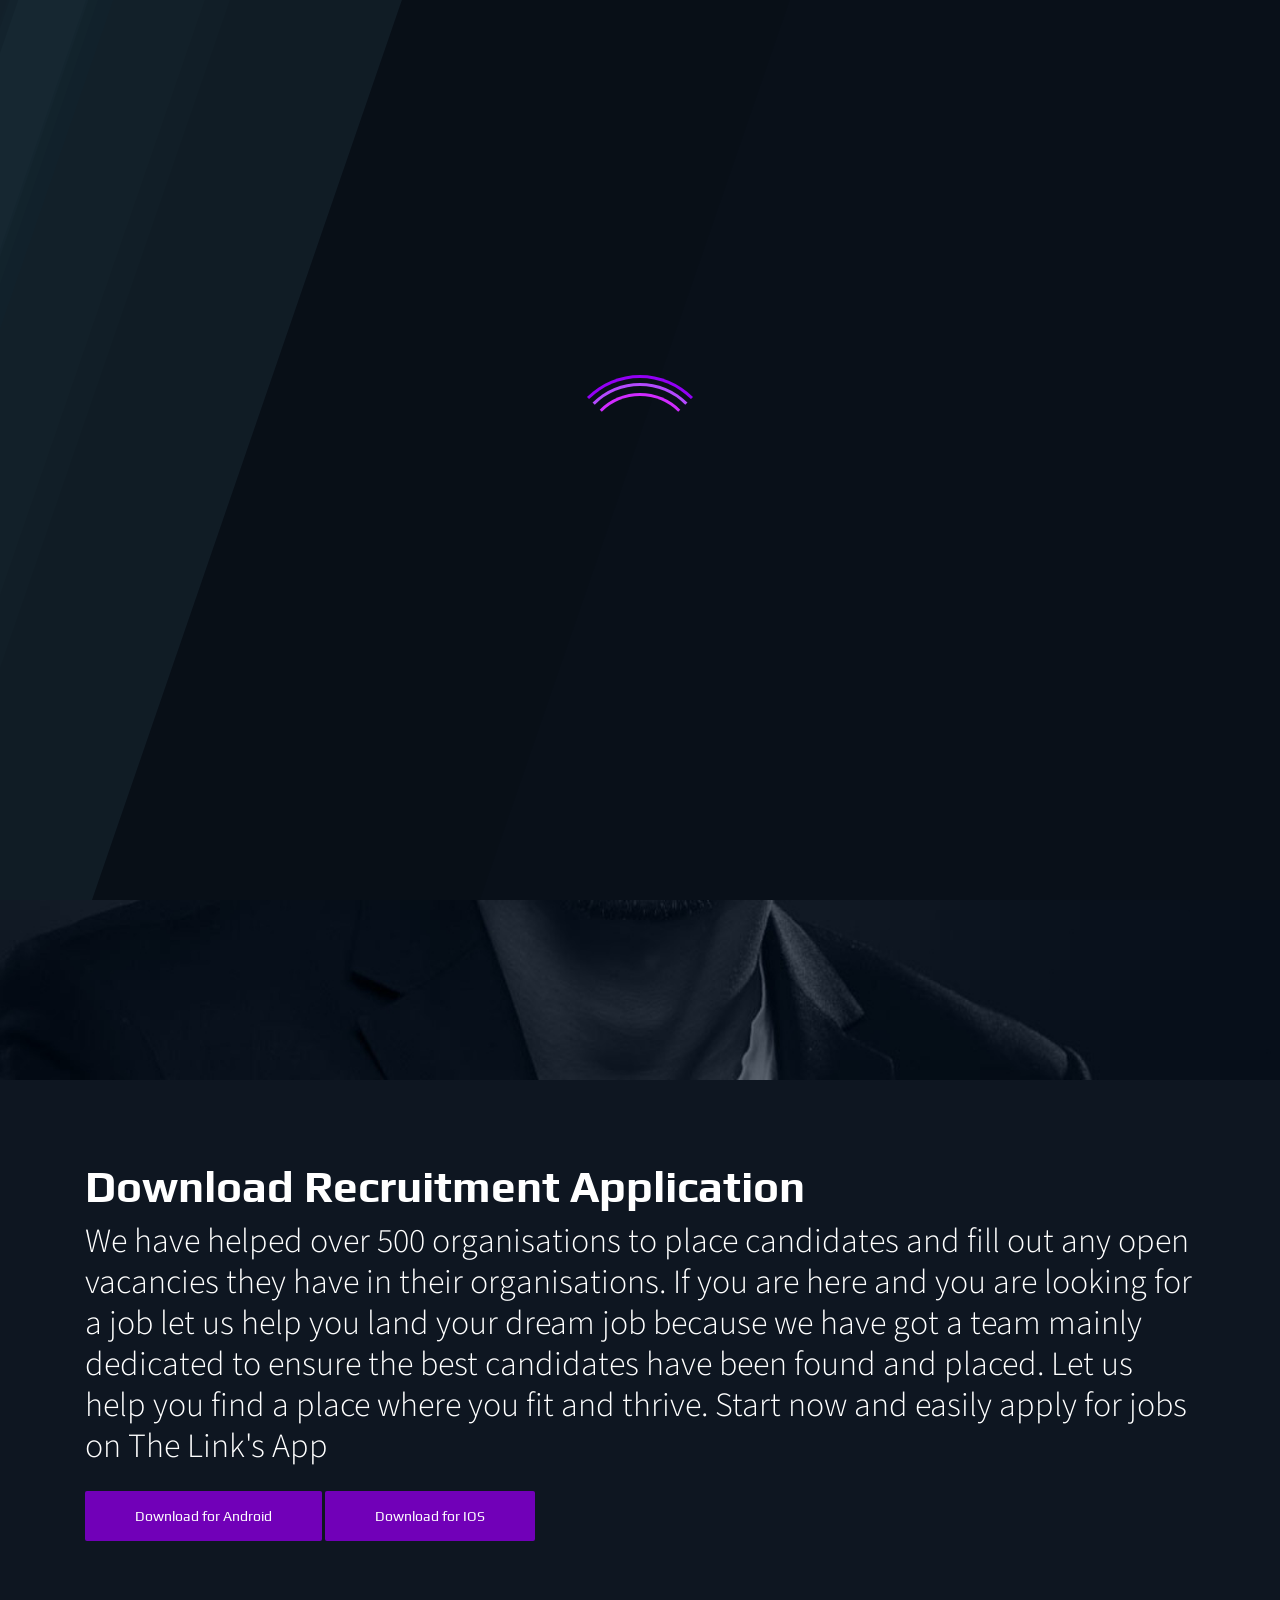
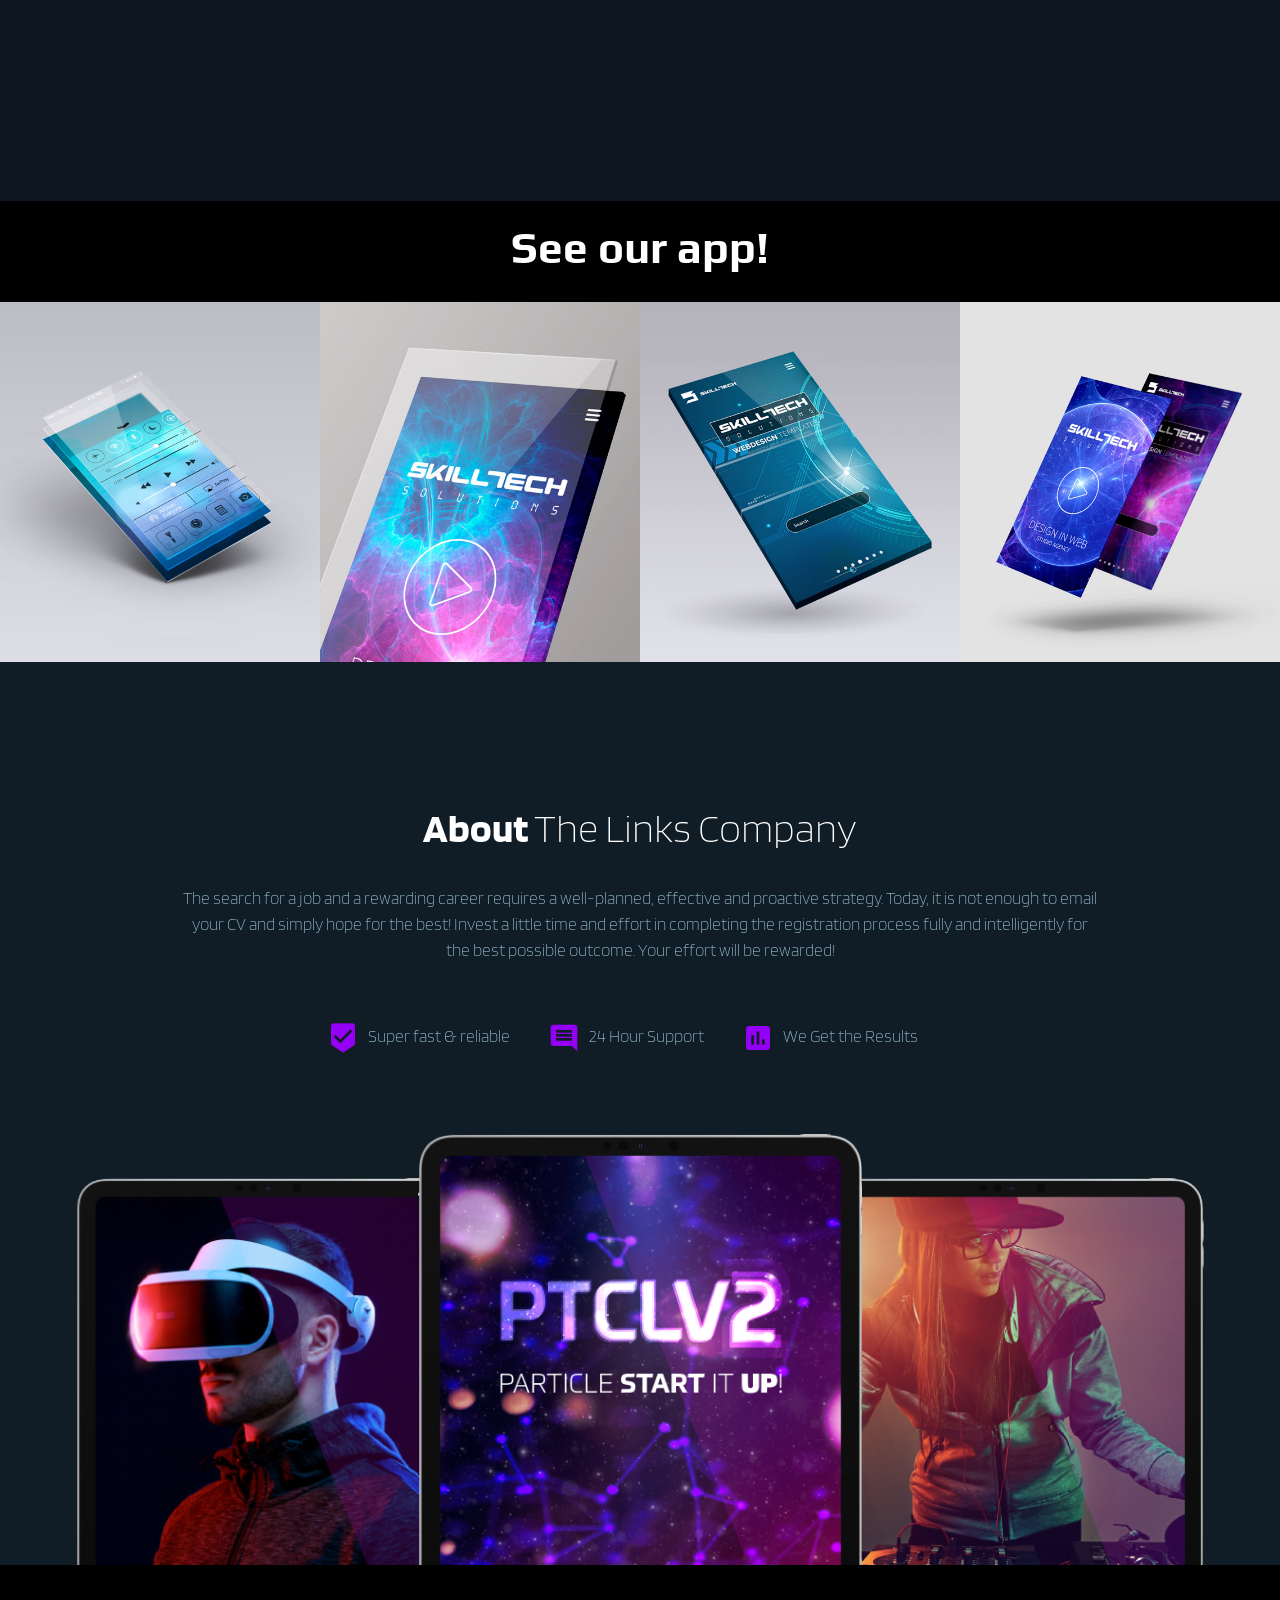
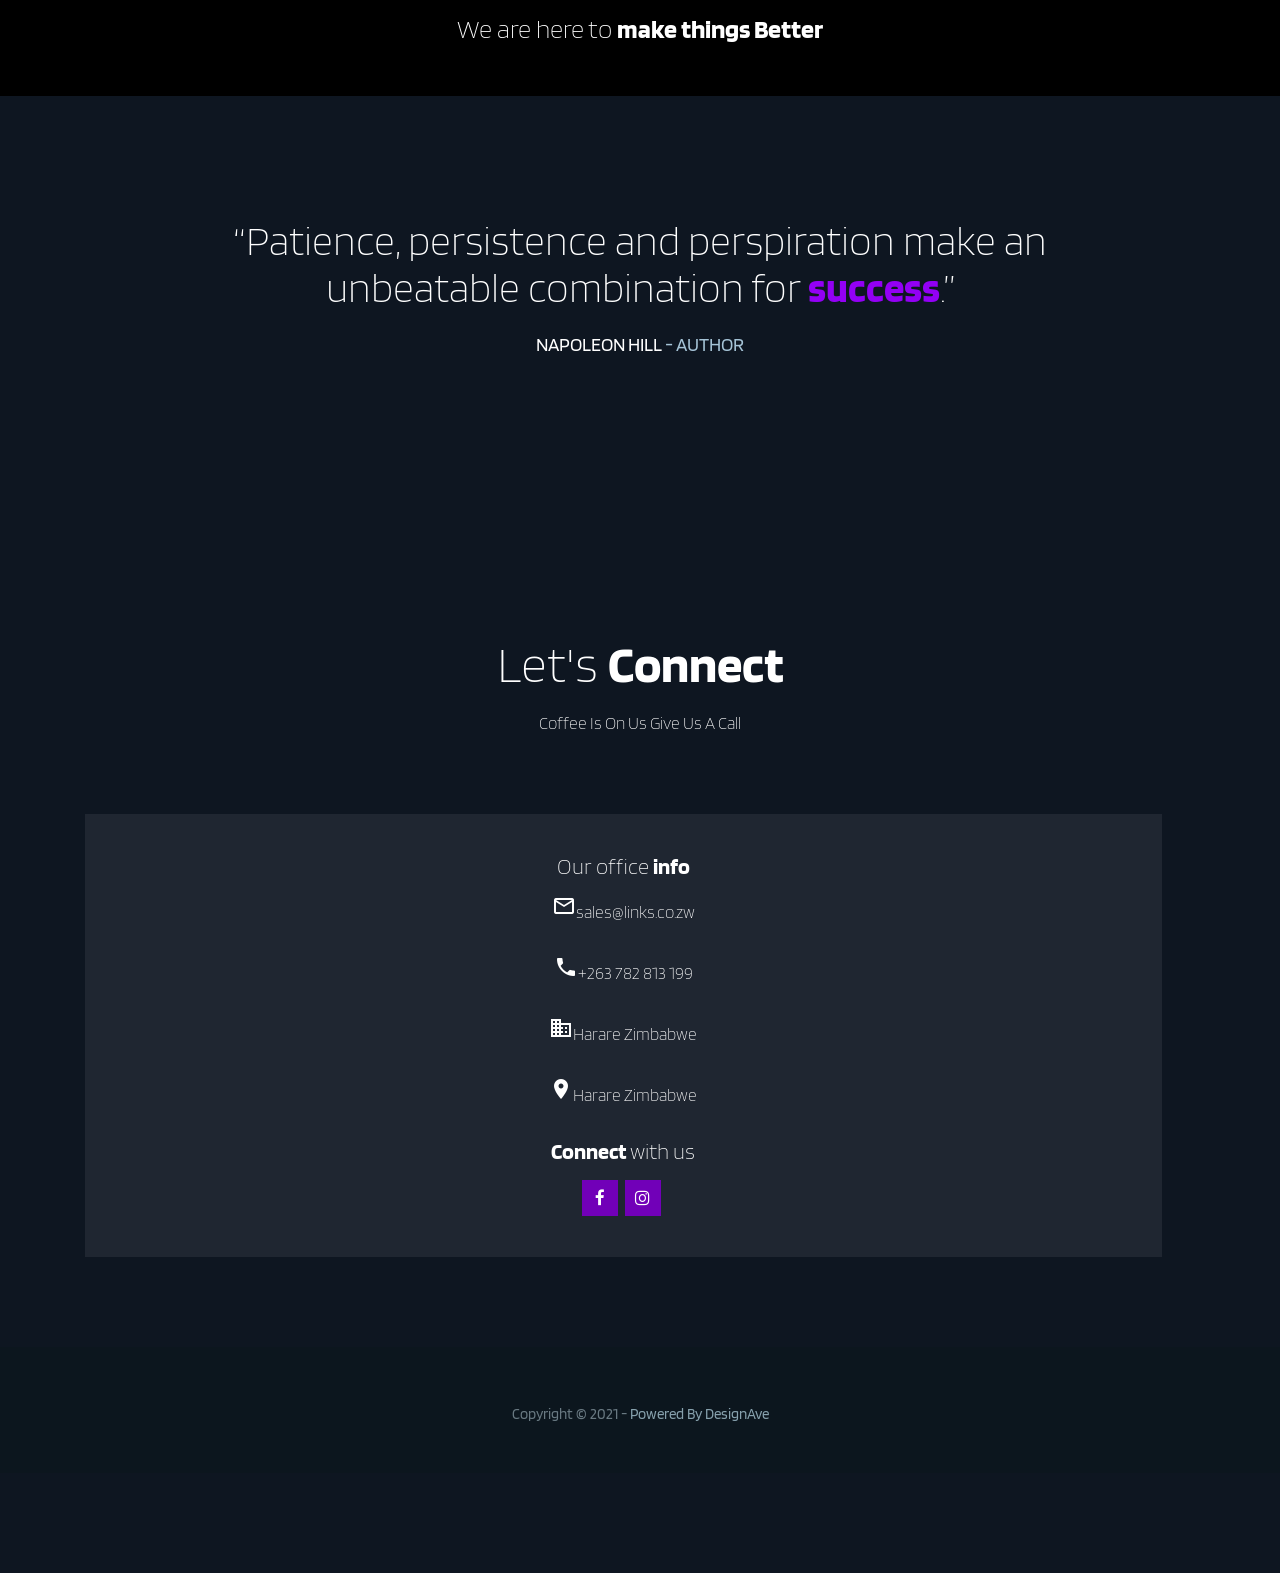
==== index.html @ f6fb4d4a "first commit" ====
<!DOCTYPE html>
<html lang="en-US">
  <!-- Mirrored from www.skilltechwebdesign.com/htmlthemes/particle/v2/dark-index-video.html by HTTrack Website Copier/3.x [XR&CO'2014], Fri, 24 Sep 2021 14:15:12 GMT -->
  <head>
    <meta charset="utf-8" />
    <meta
      name="viewport"
      content="width=device-width, initial-scale=1, shrink-to-fit=no"
    />
    <meta
      name="description"
      content="Meet Particle Dark, one of the Best Dark HTML Templates with Modern, Tech & Startup Style. See it live now!"
    />
    <meta name="author" content="Skilltech Web Design" />
    <meta
      name="keywords"
      content="particle, video background, html template, hero video, dark html themes, dark html templates, technology html, modern html, dark, theme, template, skilltech web design, creative html, video html theme, skilltechwebdesign.com"
    />

    <meta
      property="og:title"
      content="This Dark Video Background Particles HTML Theme will blow your mind!"
    />
    <meta
      property="og:description"
      content="Meet Particle Dark, one of the Best Dark HTML Templates with Modern, Tech & Startup Style. See it live now!"
    />
    <meta
      property="og:image"
      content="assets/images/facebook-post-img-1200x630-2021.jpg"
    />
    <meta property="og:site_name" content="SkilltechWebDesign.com" />

    <title>Links Zimbabwe</title>

    <link rel="icon" href="favicon.ico" type="image/x-icon" />

    <!-- Bootstrap CSS -->
    <link href="assets/vendor/bootstrap/bootstrap.min.css" rel="stylesheet" />
    <!-- Fonts -->
    <link
      href="https://fonts.googleapis.com/css2?family=Open+Sans:wght@300;400&amp;family=Play:wght@400;700&amp;family=Source+Sans+Pro:ital,wght@0,300;1,300&amp;family=Titillium+Web:ital,wght@0,200;0,300;0,400;0,700;0,900;1,200;1,300;1,400&amp;family=Blinker:wght@200;300;400;600;700;800&amp;display=swap"
      rel="stylesheet"
    />
    <!-- Icon Fonts -->
    <link
      href="https://fonts.googleapis.com/icon?family=Material+Icons"
      rel="stylesheet"
    />
    <link
      href="assets/fonts/font-awesome/css/font-awesome.min.css"
      rel="stylesheet"
    />
    <!-- Animate.css -->
    <link href="assets/vendor/animate/animate.min.css" rel="stylesheet" />
    <!-- Off Canvas Menu - Default Theme -->
    <link
      href="assets/vendor/offcanvas-nav/hc-offcanvas-nav.css"
      rel="stylesheet"
    />
    <!-- Off Canvas Menu - Carbon Theme -->
    <!-- <link href="assets/css/vendor/hc-offcanvas-nav.css" rel="stylesheet" /> -->

    <!-- Particle Theme CSS -->
    <link href="assets/css/particle-theme.css" rel="stylesheet" />
    <link href="assets/css/particle-colors.css" rel="stylesheet" />

    <!-- Theme Preview Only CSS -->
    <link href="assets/css/theme-preview-color-styler.css" rel="stylesheet" />

    <!-- jQuery -->
    <script src="assets/vendor/jquery/jquery.min.js"></script>

    <!-- Global site tag (gtag.js) - Google Analytics -->
    <script
      async
      src="https://www.googletagmanager.com/gtag/js?id=UA-46362219-11"
    ></script>
    <script>
      window.dataLayer = window.dataLayer || [];
      function gtag() {
        dataLayer.push(arguments);
      }
      gtag("js", new Date());

      gtag("config", "UA-46362219-11");
    </script>
  </head>

  <body class="pa-homepage pa-dark">
    <!-- Page Transitions
	================================================== -->
    <div class="pa-page-transition pa-page-transition-1 is-active"></div>
    <div
      class="pa-overlay"
      style="
        position: fixed;
        top: 0;
        left: 0;
        z-index: 10002;
        width: 100vw;
        height: 100vh;
        pointer-events: none;
        background: #091019;
      "
    ></div>

    <!-- Navigation Menu
	================================================== -->
    <a class="pa-mobile-main-logo" href="#"
      ><img alt="" src="assets/images/logos.png"
    /></a>

    <nav
      id="main-nav"
      class="
        pa-menu
        navbar
        pa-navbar
        navbar-expand-lg navbar-dark
        bg-transparent
        static-top
      "
    >
      <!-- Desktop Menu Logo -->
      <a class="navbar-brand" href="#"
        ><img alt="" src="assets/images/logos.png"
      /></a>

      <!-- The Menu -->
      <ul class="navbar-nav ml-auto">
        <!-- Mobile Menu Logo (only use if "close" buttons are set to false in JS) -->
        <li data-nav-custom-content class="custom-content pa-mobile-menu-logo">
          <a class="pa-mobile-navbar-brand" href="#"
            ><img alt="" src="assets/images/logo-mobile.png"
          /></a>
        </li>

        <!-- Regular Menu Items Start -->
        <li class="nav-item">
          <a class="nav-link hvr-underline-from-center" href="#">Home</a>
        </li>

        <li class="nav-item">
          <a class="nav-link hvr-underline-from-center" href="#contact-us"
            >Contact Us</a
          >
        </li>

        <!-- Regular Menu Items End -->

        <!-- Mobile Menu Social Icons -->
        <li data-nav-custom-content class="custom-content pa-menu-socials">
          <div class="pa-social-section">
            <h1 class="pa-h1-v3 pa-bright fadeInDelay03Duration10">
              <strong>Connect</strong> with us
            </h1>
            <a class="pa-social-icons" href="#" target="_blank"
              ><span class="fadeInDelay03Duration10"
                ><i class="fa fa-facebook"></i></span
            ></a>
            <a class="pa-social-icons" href="#" target="_blank"
              ><span class="fadeInDelay03Duration10"
                ><i class="fa fa-behance"></i></span
            ></a>
            <a class="pa-social-icons" href="#" target="_blank"
              ><span class="fadeInDelay03Duration10"
                ><i class="fa fa-dribbble"></i></span
            ></a>
            <a class="pa-social-icons" href="#" target="_blank"
              ><span class="fadeInDelay03Duration10"
                ><i class="fa fa-instagram"></i></span
            ></a>
            <p
              class="
                pa-p-v1 pa-white pa-contact-lastline
                fadeInDelay03Duration10
              "
            ></p>
          </div>
        </li>
      </ul>
    </nav>
    <!-- /.pa-menu -->

    <!-- Hero Section
	================================================== -->
    <section
      id="top"
      class="
        pa-hero pa-centered-section pa-full-height pa-image-back
        pushable-content
      "
    >
      <div
        class="pa-absolute-fill pa-gradient-back-v1"
        style="opacity: 0"
      ></div>
      <!-- Increase opacity to overlay hero with a gradient -->
      <div class="pa-video-container pa-absolute-fill pa-image-back">
        <div class="pa-pattern-overlay" style="opacity: 60%"></div>
        <video
          class="pa-video"
          preload="none"
          poster="assets/video/particle-video-dark.jpg"
          autoplay=""
          loop=""
          muted=""
          playsinline=""
        >
          <source src="assets/video/particle-video-dark.mp4" type="video/mp4" />
          Your browser does not support HTML5 video.
        </video>
      </div>
      <div id="particles-js"></div>

      <div class="container pa-hero-content text-center">
        <div class="row pa-hero-typed-text">
          <div class="col-12">
            <div class="typed-text mega-typed">
              <span class="animated-text-effect">
                <!-- <span class="typed-cursor">|</span> -->
              </span>
            </div>
          </div>
        </div>
        <div class="row">
          <div class="col-12" style="max-width: 976px; margin: 0 auto">
            <h2 class="pa-h2-v2-hero-subhead pa-white">
              Welcome To Links Get Your Dream Attachment Today
              <strong>Get Linked</strong> To Your Dream Job Today
            </h2>
          </div>
        </div>
      </div>
    </section>
    <!-- /.pa-hero -->

    <!-- CTA Section
	================================================== -->
    <section
      class="pa-cta-v1"
      data-parallax="scroll"
      data-speed="0.2"
      data-image-src="assets/images/image-section.jpg"
    >
      <div class="container">
        <h1 class="pa-h1-v1 pa-bright fadeInLeftDelay03Duration10">
          <strong>Download Recruitment Application</strong>
        </h1>
        <h4 class="pa-h4-v1 pa-bright fadeInLeftDelay03Duration10">
          We have helped over 500 organisations to place candidates and fill out
          any open vacancies they have in their organisations. If you are here
          and you are looking for a job let us help you land your dream job
          because we have got a team mainly dedicated to ensure the best
          candidates have been found and placed. Let us help you find a place
          where you fit and thrive. Start now and easily apply for jobs on The
          Link's App
        </h4>
        <div class="mt-4"></div>
        <a
          class="
            pa-button-primary pa-hvr-sweep-to-right
            fadeInRightDelay11Duration10
          "
          href="https://themeforest.net/item/particle-modern-tech-startup-html-template/20078383?ref=Skilltech"
          target="_blank"
          >Download for Android</a
        >
        <a
          class="
            pa-button-primary pa-hvr-sweep-to-right
            fadeInRightDelay11Duration10
          "
          href="https://themeforest.net/item/particle-modern-tech-startup-html-template/20078383?ref=Skilltech"
          target="_blank"
          >Download for IOS</a
        >
      </div>
    </section>
    <!-- /.pa-cta-v1 -->

    <!-- Portfolio Section
	================================================== -->
    <section id="portfolio" class="pa-portfolio">
      <!-- Portfolio header -->
      <div class="container-fluid text-center p-0">
        <div class="row m-0">
          <div class="col-12 p-0">
            <div class="pa-stripe-heading">
              <h1 class="pa-h1-v1 pa-bright fadeInLeftDelay03Duration10">
                <strong>See our app!</strong>
              </h1>
            </div>
          </div>
        </div>
      </div>
      <!-- Portfolio thumbnails -->
      <div class="container-fluid">
        <div class="row pa-row-max2560">
          <div class="col-12 col-sm-6 col-lg-3 p-0">
            <div
              class="pa-portfolio-thumb m-0 text-center fadeInDelay00Duration10"
              style="
                background-image: url(assets/images/portfolio-thumbnail-01.jpg);
              "
            >
              <div class="pa-portfolio-thumb-background-overlay"></div>
              <div class="pa-portfolio-thumb-deco-1"></div>
              <div class="pa-portfolio-thumb-deco-2"></div>
              <div class="pa-portfolio-thumb-centered-content w-100">
                <a
                  href="portfolio-item.html"
                  class="pa-portfolio-thumb-icon-link"
                >
                  <span class="pa-portfolio-thumb-hover-icon"
                    ><i class="fa fa-eye"></i
                  ></span>
                </a>
                <a href="portfolio-item.html">
                  <h4 class="pa-portfolio-thumb-heading">
                    Amazing Hover Effect
                  </h4>
                </a>
                <p class="pa-portfolio-thumb-desc">Pure CSS Instant Hover</p>
              </div>
            </div>
          </div>
          <div class="col-12 col-sm-6 col-lg-3 p-0">
            <div
              class="pa-portfolio-thumb m-0 text-center fadeInDelay00Duration10"
              style="
                background-image: url(assets/images/portfolio-thumbnail-02.jpg);
              "
            >
              <div class="pa-portfolio-thumb-background-overlay"></div>
              <div class="pa-portfolio-thumb-deco-1"></div>
              <div class="pa-portfolio-thumb-deco-2"></div>
              <div class="pa-portfolio-thumb-centered-content w-100">
                <a
                  href="portfolio-item.html"
                  class="pa-portfolio-thumb-icon-link"
                >
                  <span class="pa-portfolio-thumb-hover-icon"
                    ><i class="fa fa-eye"></i
                  ></span>
                </a>
                <a href="portfolio-item.html">
                  <h4 class="pa-portfolio-thumb-heading">
                    Superb Image Styles
                  </h4>
                </a>
                <p class="pa-portfolio-thumb-desc">Pure CSS Instant Hover</p>
              </div>
            </div>
          </div>
          <div class="col-12 col-sm-6 col-lg-3 p-0">
            <div
              class="pa-portfolio-thumb m-0 text-center fadeInDelay00Duration10"
              style="
                background-image: url(assets/images/portfolio-thumbnail-03.jpg);
              "
            >
              <div class="pa-portfolio-thumb-background-overlay"></div>
              <div class="pa-portfolio-thumb-deco-1"></div>
              <div class="pa-portfolio-thumb-deco-2"></div>
              <div class="pa-portfolio-thumb-centered-content w-100">
                <a
                  href="portfolio-item.html"
                  class="pa-portfolio-thumb-icon-link"
                >
                  <span class="pa-portfolio-thumb-hover-icon"
                    ><i class="fa fa-eye"></i
                  ></span>
                </a>
                <a href="portfolio-item.html">
                  <h4 class="pa-portfolio-thumb-heading">
                    Particle Design Theme
                  </h4>
                </a>
                <p class="pa-portfolio-thumb-desc">Pure CSS Instant Hover</p>
              </div>
            </div>
          </div>
          <div class="col-12 col-sm-6 col-lg-3 p-0">
            <div
              class="pa-portfolio-thumb m-0 text-center fadeInDelay00Duration10"
              style="
                background-image: url(assets/images/portfolio-thumbnail-04.jpg);
              "
            >
              <div class="pa-portfolio-thumb-background-overlay"></div>
              <div class="pa-portfolio-thumb-deco-1"></div>
              <div class="pa-portfolio-thumb-deco-2"></div>
              <div class="pa-portfolio-thumb-centered-content w-100">
                <a
                  href="portfolio-item.html"
                  class="pa-portfolio-thumb-icon-link"
                >
                  <span class="pa-portfolio-thumb-hover-icon"
                    ><i class="fa fa-eye"></i
                  ></span>
                </a>
                <a href="portfolio-item.html">
                  <h4 class="pa-portfolio-thumb-heading">Thumb Hover Superb</h4>
                </a>
                <p class="pa-portfolio-thumb-desc">Pure CSS Instant Hover</p>
              </div>
            </div>
          </div>
        </div>
      </div>
    </section>
    <!-- /.pa-portfolio -->

    <!-- About Us Section
	================================================== -->
    <section
      id="about-us"
      class="pa-about-us pa-standard-section pa-bright text-center"
    >
      <div class="container">
        <!-- Section Header -->
        <div class="row">
          <div class="col-12 col-xl-10 offset-xl-1">
            <h1 class="pa-h1-v2 pa-bright fadeInDelay00Duration10">
              <strong>About</strong> The Links Company
            </h1>
            <p class="pa-p-v1 pa-bright fadeInDelay03Duration10">
              The search for a job and a rewarding career requires a
              well-planned, effective and proactive strategy. Today, it is not
              enough to email your CV and simply hope for the best! Invest a
              little time and effort in completing the registration process
              fully and intelligently for the best possible outcome. Your effort
              will be rewarded!
            </p>
          </div>
        </div>
        <div class="row">
          <!-- Icon list (no column) -->
          <ul class="pa-icon-list-horizontal-dark">
            <li>
              <span class="pa-icon-list-icon fadeInDelay03Duration10"
                ><i class="material-icons">beenhere</i></span
              >
              <p
                class="
                  pa-icon-list-text pa-p-v1 pa-bright
                  fadeInDelay03Duration10
                "
              >
                Super fast & reliable
              </p>
            </li>
            <li>
              <span class="pa-icon-list-icon fadeInDelay06Duration10"
                ><i class="material-icons">comment</i></span
              >
              <p
                class="
                  pa-icon-list-text pa-p-v1 pa-bright
                  fadeInDelay06Duration10
                "
              >
                24 Hour Support
              </p>
            </li>
            <li>
              <span class="pa-icon-list-icon fadeInDelay10Duration10"
                ><i class="material-icons">insert_chart</i></span
              >
              <p
                class="
                  pa-icon-list-text pa-p-v1 pa-bright
                  fadeInDelay10Duration10
                "
              >
                We Get the Results
              </p>
            </li>
          </ul>
        </div>
        <!-- Bottom Images -->
        <div class="row">
          <div class="col-12 pa-about-us-bottom-images">
            <img
              alt=""
              class="pa-about-img-left fadeInRight--Custom"
              src="assets/images/ipads-left.png"
            />
            <img
              alt=""
              class="pa-about-img-center slideup"
              src="assets/images/ipads-center.png"
            />
            <img
              alt=""
              class="pa-about-img-right fadeInLeft--Custom"
              src="assets/images/ipads-right.png"
            />
          </div>
        </div>
      </div>
    </section>
    <!-- /.pa-about-us -->

    <!-- Stripe Tagline Section
	================================================== -->
    <section class="pa-stripe-tagline">
      <div class="container-fluid text-center p-0">
        <div class="row m-0">
          <div class="col-12 p-0">
            <div class="pa-stripe-heading py-2 py-sm-4">
              <h5
                class="
                  pa-h5-v1 pa-bright
                  pt-4
                  pb-1
                  mb-4
                  fadeInDelay03Duration10
                "
              >
                We are here to <strong>make things Better</strong>
              </h5>
            </div>
          </div>
        </div>
      </div>
    </section>
    <!-- /.pa-stripe-tagline -->

    <!-- Quote Section
	================================================== -->
    <section
      class="pa-quote"
      data-parallax="scroll"
      data-speed="0.2"
      data-image-src="assets/images/quote-background.jpg"
      style="position: relative; z-index: 2"
    >
      <div class="container text-center">
        <div class="row">
          <div class="col-12 col-xl-10 offset-xl-1">
            <h2 class="pa-h2-quote pa-bright fadeInDelay03Duration10">
              <q
                >Patience, persistence and perspiration make an unbeatable
                combination for <strong>success</strong>.</q
              >
            </h2>
            <p class="pa-quote-author pa-bright fadeInDelay03Duration10">
              Napoleon Hill<span class="pa-author-role">&nbsp;- Author</span>
            </p>
          </div>
        </div>
      </div>
    </section>
    <!-- /.pa-quote -->

    <!-- Contact Us Section
	================================================== -->
    <section
      id="contact-us"
      class="pa-contact-us"
      data-parallax="scroll"
      data-speed="0"
      data-image-src="assets/images/contact-hero.jpg"
    >
      <div class="container">
        <!-- Section Header -->
        <div class="row text-center">
          <div class="col-12 col-xl-10 offset-xl-1">
            <h1 class="pa-h1-v2 pa-bright fadeInDelay00Duration10">
              Let's <strong>Connect</strong>
            </h1>
            <p class="pa-p-v1 pa-white fadeInDelay03Duration10">
              Coffee Is On Us Give Us A Call
            </p>

            <div class="pt-0 pt-sm-3 pt-md-3 pt-lg-4 pt-xl-5"></div>
          </div>
        </div>
        <div class="row">
          <!-- Contact Info -->
          <div class="col-12 col-md-12">
            <div class="pa-glass pa-right">
              <center>
                <h1 class="pa-h1-v3 pa-bright fadeInDelay03Duration10">
                  Our office <strong>info</strong>
                </h1>
                <p class="pa-p-v1 pa-white fadeInDelay03Duration10">
                  <span><i class="material-icons">mail_outline</i></span
                  >sales@links.co.zw
                </p>
                <p class="pa-p-v1 pa-white fadeInDelay06Duration10">
                  <span><i class="material-icons">call</i></span
                  >+263 782 813 199
                </p>
                <p class="pa-p-v1 pa-white fadeInDelay10Duration10">
                  <span><i class="material-icons">business</i></span
                  >Harare Zimbabwe
                </p>
                <p class="pa-p-v1 pa-white fadeInDelay10Duration10">
                  <span><i class="material-icons">location_on</i></span
                  >Harare Zimbabwe
                </p>
                <div class="pa-social-section">
                  <h1 class="pa-h1-v3 pa-bright fadeInDelay03Duration10">
                    <strong>Connect</strong> with us
                  </h1>
                  <a
                    class="pa-social-icons"
                    href="https://www.facebook.com/SkilltechWebDesign"
                    target="_blank"
                    ><span class="fadeInDelay03Duration10"
                      ><i class="fa fa-facebook"></i></span
                  ></a>

                  <a
                    class="pa-social-icons"
                    href="https://www.facebook.com/SkilltechWebDesign"
                    target="_blank"
                    ><span class="fadeInDelay03Duration10"
                      ><i class="fa fa-instagram"></i></span
                  ></a>
                </div>
              </center>
            </div>
          </div>
          <!-- Contact Form -->
        </div>
      </div>
    </section>
    <!-- /.pa-contact-us -->

    <!-- Footer
	================================================== -->
    <footer>
      <div class="container">
        <div class="row">
          <div class="col-12 text-center my-2 pt-5 pb-4">
            <p>
              Copyright © 2021 -
              <a href="http://designave.co.zw/" target="_blank"
                >Powered By DesignAve</a
              >
            </p>
          </div>
        </div>
      </div>
      <div class="pa-back-to-top-wrap">
        <a class="pa-back-to-top" href="#top"
          ><span class="pa-back-to-top"></span
        ></a>
      </div>
    </footer>

    <!-- Helper div for inserting before scripts
	================================================== -->
    <div class="pa-body-end"></div>

    <!-- Scripts / Body End
	================================================== -->
    <!-- Vendor Scripts -->
    <script src="assets/vendor/jquery/jquery-migrate.min.js"></script>
    <script src="assets/vendor/bootstrap/bootstrap.min.js"></script>
    <script src="assets/vendor/offcanvas-nav/hc-offcanvas-nav.js"></script>
    <script src="assets/vendor/parallax/parallax.min.js"></script>
    <script src="assets/vendor/jquery/jquery.easing.min.js"></script>
    <script src="assets/vendor/typed/typed.min.js"></script>
    <script src="assets/vendor/wow/wow.min.js"></script>
    <script src="assets/vendor/particles/particles.min.js"></script>
    <script src="assets/vendor/waypoints/waypoints.min.js"></script>
    <script src="assets/vendor/counterup/jquery.counterup.min.js"></script>

    <!-- Theme Scripts and Inits -->
    <script src="assets/js/particle-theme.js"></script>
    <script src="assets/js/page-home-dark.js"></script>

    <!-- Theme Preview Only Scripts -->
    <script src="assets/vendor/spectrum/spectrum.min.js"></script>
    <script src="assets/vendor/clipboard/clipboard.min.js"></script>
    <script src="assets/js/theme-preview-only.js"></script>

    <!-- Theme Preview Only CSS -->
    <link href="assets/vendor/spectrum/spectrum.min.css" rel="stylesheet" />
  </body>

  <!-- Mirrored from www.skilltechwebdesign.com/htmlthemes/particle/v2/dark-index-video.html by HTTrack Website Copier/3.x [XR&CO'2014], Fri, 24 Sep 2021 14:15:14 GMT -->
</html>
---- assets/vendor/offcanvas-nav/hc-offcanvas-nav.css ----
html.hc-nav-yscroll{overflow-y:scroll}body.hc-nav-open{overflow:visible;position:fixed;width:100%;min-height:100%}.hc-offcanvas-nav{visibility:hidden;display:none;position:fixed;top:0;height:100%;z-index:9999;text-align:left}.hc-offcanvas-nav.is-ios *{cursor:pointer !important}.hc-offcanvas-nav .nav-container{position:fixed;z-index:9998;top:0;height:100%;max-width:100%;max-height:100%;box-sizing:border-box;transition:transform .4s ease}.hc-offcanvas-nav .nav-wrapper{width:100%;height:100%;box-sizing:border-box;-ms-scroll-chaining:none;overscroll-behavior:none}.hc-offcanvas-nav .nav-content{height:100%}.hc-offcanvas-nav .nav-wrapper-0>.nav-content{overflow:scroll;overflow-x:visible;overflow-y:auto;box-sizing:border-box}.hc-offcanvas-nav ul{list-style:none;margin:0;padding:0}.hc-offcanvas-nav li{position:relative;display:block}.hc-offcanvas-nav li.level-open>.nav-wrapper{visibility:visible}.hc-offcanvas-nav li:not(.custom-content) a{position:relative;display:block;box-sizing:border-box;cursor:pointer}.hc-offcanvas-nav li:not(.custom-content) a[disabled]{cursor:not-allowed}.hc-offcanvas-nav li:not(.custom-content) a,.hc-offcanvas-nav li:not(.custom-content) a:hover{text-decoration:none}.hc-offcanvas-nav input[type="checkbox"]{display:none}.hc-offcanvas-nav label{position:absolute;top:0;left:0;right:0;bottom:0;z-index:10;cursor:pointer}.hc-offcanvas-nav .nav-item-wrapper{position:relative}.hc-offcanvas-nav .nav-item-link{position:relative;display:block;box-sizing:border-box}.hc-offcanvas-nav:not(.user-is-tabbing) .nav-close-button:focus,.hc-offcanvas-nav:not(.user-is-tabbing) .nav-item-wrapper a:focus{outline:none}.hc-offcanvas-nav .nav-close:focus,.hc-offcanvas-nav .nav-next:focus,.hc-offcanvas-nav .nav-back:focus{z-index:10}.hc-offcanvas-nav.disable-body::after,.hc-offcanvas-nav .nav-wrapper::after{content:'';z-index:9990;top:0;left:0;right:0;bottom:0;width:100%;height:100%;-ms-scroll-chaining:none;overscroll-behavior:none;visibility:hidden;opacity:0;transition:visibility 0s ease .4s,opacity .4s ease}.hc-offcanvas-nav.disable-body::after{position:fixed}.hc-offcanvas-nav .nav-wrapper::after{position:absolute}.hc-offcanvas-nav.disable-body.nav-open::after,.hc-offcanvas-nav .sub-level-open::after{visibility:visible;opacity:1;transition-delay:.05s}.hc-offcanvas-nav:not(.nav-open)::after{pointer-events:none}.hc-offcanvas-nav.nav-levels-expand .nav-wrapper::after{display:none}.hc-offcanvas-nav.nav-levels-expand .nav-wrapper.nav-wrapper-0{max-height:100vh}.hc-offcanvas-nav.nav-levels-expand .nav-wrapper.nav-wrapper-0>.nav-content{overflow:scroll;overflow-x:visible;overflow-y:auto;box-sizing:border-box;max-height:100vh}.hc-offcanvas-nav.nav-levels-expand ul .nav-wrapper{min-width:0;max-height:0;visibility:hidden;overflow:hidden;transition:height 0s ease .4s}.hc-offcanvas-nav.nav-levels-expand .level-open>.nav-wrapper{max-height:none;overflow:visible;visibility:visible}.hc-offcanvas-nav.nav-levels-overlap .nav-content{overflow:scroll;overflow-x:visible;overflow-y:auto;box-sizing:border-box;max-height:100vh}.hc-offcanvas-nav.nav-levels-overlap .nav-wrapper{max-height:100vh}.hc-offcanvas-nav.nav-levels-overlap ul .nav-wrapper{position:absolute;z-index:9999;top:0;height:100%;visibility:hidden;transition:visibility 0s ease .4s,transform .4s ease}.hc-offcanvas-nav.nav-levels-overlap ul li.nav-parent{position:static}.hc-offcanvas-nav.nav-levels-overlap ul li.level-open>.nav-wrapper{visibility:visible;transform:translate3d(0, 0, 0);transition:transform .4s ease}.hc-offcanvas-nav.nav-position-left{left:0}.hc-offcanvas-nav.nav-position-left .nav-container{left:0}.hc-offcanvas-nav.nav-position-left.nav-levels-overlap li .nav-wrapper{left:0;transform:translate3d(-100%, 0, 0)}.hc-offcanvas-nav.nav-position-right{right:0}.hc-offcanvas-nav.nav-position-right .nav-container{right:0}.hc-offcanvas-nav.nav-position-right.nav-levels-overlap li .nav-wrapper{right:0;transform:translate3d(100%, 0, 0)}.hc-offcanvas-nav.nav-position-top{top:0}.hc-offcanvas-nav.nav-position-top .nav-container{top:0;width:100%}.hc-offcanvas-nav.nav-position-top.nav-levels-overlap li .nav-wrapper{left:0;transform:translate3d(0, -100%, 0)}.hc-offcanvas-nav.nav-position-bottom{top:auto;bottom:0}.hc-offcanvas-nav.nav-position-bottom .nav-container{top:auto;bottom:0;width:100%}.hc-offcanvas-nav.nav-position-bottom.nav-levels-overlap li .nav-wrapper{left:0;transform:translate3d(0, 100%, 0)}.hc-offcanvas-nav.nav-open[class*='hc-nav-'] div.nav-container{transform:translate3d(0, 0, 0)}.hc-offcanvas-nav.rtl{text-align:right;direction:rtl}.hc-nav-trigger{position:absolute;cursor:pointer;-webkit-user-select:none;-moz-user-select:none;-ms-user-select:none;user-select:none;display:none;top:20px;z-index:9980;width:30px;min-height:24px}.hc-nav-trigger span{width:30px;top:50%;transform:translateY(-50%);transform-origin:50% 50%}.hc-nav-trigger span,.hc-nav-trigger span::before,.hc-nav-trigger span::after{display:block;position:absolute;left:0;height:4px;background:#34495E;transition:all .2s ease}.hc-nav-trigger span::before,.hc-nav-trigger span::after{content:'';width:100%}.hc-nav-trigger span::before{top:-10px}.hc-nav-trigger span::after{bottom:-10px}.hc-nav-trigger.toggle-open span{background:rgba(0,0,0,0);transform:rotate(45deg)}.hc-nav-trigger.toggle-open span::before{transform:translate3d(0, 10px, 0)}.hc-nav-trigger.toggle-open span::after{transform:rotate(-90deg) translate3d(10px, 0, 0)}.hc-offcanvas-nav{font-family:sans-serif}.hc-offcanvas-nav::after,.hc-offcanvas-nav .nav-wrapper::after{background:rgba(0,0,0,0.3)}.hc-offcanvas-nav .nav-container,.hc-offcanvas-nav .nav-wrapper,.hc-offcanvas-nav ul{background:#336ca6}.hc-offcanvas-nav .nav-content>h2,.hc-offcanvas-nav .nav-content>h3,.hc-offcanvas-nav .nav-content>h4,.hc-offcanvas-nav .nav-content>h5,.hc-offcanvas-nav .nav-content>h6{font-size:19px;font-weight:normal;padding:20px 17px;color:#1b3958}.hc-offcanvas-nav .nav-content>h2:not(.nav-title):not(.level-title),.hc-offcanvas-nav .nav-content>h3:not(.nav-title):not(.level-title),.hc-offcanvas-nav .nav-content>h4:not(.nav-title):not(.level-title),.hc-offcanvas-nav .nav-content>h5:not(.nav-title):not(.level-title),.hc-offcanvas-nav .nav-content>h6:not(.nav-title):not(.level-title){font-size:16px;padding:15px 17px;background:#336ca6}.hc-offcanvas-nav .nav-item-link,.hc-offcanvas-nav li.nav-close a,.hc-offcanvas-nav .nav-back a{padding:14px 17px;font-size:14px;color:#fff;z-index:1;background:rgba(0,0,0,0);border-bottom:1px solid #2c5d8f;transition:background .1s ease}.hc-offcanvas-nav .nav-item-link:focus,.hc-offcanvas-nav .nav-item-link:focus-within,.hc-offcanvas-nav li.nav-close a:focus,.hc-offcanvas-nav li.nav-close a:focus-within,.hc-offcanvas-nav .nav-back a:focus,.hc-offcanvas-nav .nav-back a:focus-within{z-index:10}.hc-offcanvas-nav .nav-item-link[disabled],.hc-offcanvas-nav li.nav-close a[disabled],.hc-offcanvas-nav .nav-back a[disabled]{color:rgba(255,255,255,0.5)}.hc-offcanvas-nav:not(.touch-device) li:not(.nav-item-custom) a:not([disabled]):hover{background:#31679e}.hc-offcanvas-nav .nav-custom-content{padding:14px 17px;font-size:14px;border-bottom:1px solid #2c5d8f}.hc-offcanvas-nav .nav-highlight{background:#2e6296}.hc-offcanvas-nav .nav-wrapper-0>.nav-content>ul:first-of-type>li:first-child:not(.nav-back):not(.nav-close)>.nav-item-wrapper>.nav-item-link{border-top:1px solid #2c5d8f}.hc-offcanvas-nav .nav-wrapper-0>.nav-content>ul:first-of-type>li:first-child:not(.nav-back):not(.nav-close)>.nav-item-wrapper>.nav-item-link+a{border-top:1px solid #2c5d8f}.hc-offcanvas-nav .nav-wrapper-0>.nav-content>ul:not(:last-child){border-bottom:2px solid #2c5d8f}.hc-offcanvas-nav .nav-wrapper-0>.nav-content>ul+h2,.hc-offcanvas-nav .nav-wrapper-0>.nav-content>ul+h3,.hc-offcanvas-nav .nav-wrapper-0>.nav-content>ul+h4,.hc-offcanvas-nav .nav-wrapper-0>.nav-content>ul+h5,.hc-offcanvas-nav .nav-wrapper-0>.nav-content>ul+h6{margin-top:-2px}.hc-offcanvas-nav .nav-wrapper-0>.nav-content>h2+ul>li:first-child:not(.nav-back):not(.nav-close)>.nav-item-wrapper>.nav-item-link,.hc-offcanvas-nav .nav-wrapper-0>.nav-content>h3+ul>li:first-child:not(.nav-back):not(.nav-close)>.nav-item-wrapper>.nav-item-link,.hc-offcanvas-nav .nav-wrapper-0>.nav-content>h4+ul>li:first-child:not(.nav-back):not(.nav-close)>.nav-item-wrapper>.nav-item-link,.hc-offcanvas-nav .nav-wrapper-0>.nav-content>h5+ul>li:first-child:not(.nav-back):not(.nav-close)>.nav-item-wrapper>.nav-item-link,.hc-offcanvas-nav .nav-wrapper-0>.nav-content>h6+ul>li:first-child:not(.nav-back):not(.nav-close)>.nav-item-wrapper>.nav-item-link{border-top:1px solid #2c5d8f}.hc-offcanvas-nav li{color:#fff}.hc-offcanvas-nav li.nav-parent .nav-item-link:last-child{padding-right:58px}.hc-offcanvas-nav li.nav-parent .nav-item-link:not(:last-child){margin-right:45px}.hc-offcanvas-nav .nav-close-button span,.hc-offcanvas-nav .nav-parent .nav-next,.hc-offcanvas-nav .nav-back span{width:45px;position:absolute;top:0;right:0;bottom:0;text-align:center;cursor:pointer;transition:background .1s ease}.hc-offcanvas-nav .nav-close-button{position:relative;display:block}.hc-offcanvas-nav .nav-close-button span::before,.hc-offcanvas-nav .nav-close-button span::after{content:'';position:absolute;top:50%;left:50%;width:6px;height:6px;margin-top:-3px;border-top:2px solid #fff;border-left:2px solid #fff}.hc-offcanvas-nav .nav-close-button span::before{margin-left:-9px;transform:rotate(135deg)}.hc-offcanvas-nav .nav-close-button span::after{transform:rotate(-45deg)}.hc-offcanvas-nav .nav-content>.nav-close{position:relative;z-index:2}.hc-offcanvas-nav .nav-content>.nav-close a{font-size:14px;color:#fff;background:rgba(0,0,0,0);z-index:1;text-decoration:none;box-sizing:border-box}.hc-offcanvas-nav .nav-content>.nav-close a:not(.has-label){height:50px}.hc-offcanvas-nav .nav-content>.nav-close a.has-label{padding:14px 17px;border-top:1px solid #2c5d8f}.hc-offcanvas-nav .nav-content>.nav-close a:hover{background:#31679e;border-left:1px solid #2c5d8f}.hc-offcanvas-nav .nav-content>.nav-close.has-label+ul{margin-top:-1px}.hc-offcanvas-nav .nav-title.followed-empty-close{padding-right:55px}.hc-offcanvas-nav .nav-title+.nav-close a:not(.has-label){position:absolute;width:45px;height:66px;line-height:66px;top:-66px;right:0}.hc-offcanvas-nav li.nav-close a:not(.has-label){height:49px}.hc-offcanvas-nav .nav-content>.nav-close:first-child a,.hc-offcanvas-nav .nav-title+.nav-close a.has-label,.hc-offcanvas-nav li.nav-close a,.hc-offcanvas-nav .nav-back a{background:#2f649a;border-top:1px solid #2b5a8b;border-bottom:1px solid #2b5a8b}.hc-offcanvas-nav .nav-content>.nav-close:first-child a:hover,.hc-offcanvas-nav .nav-title+.nav-close a.has-label:hover,.hc-offcanvas-nav li.nav-close a:hover,.hc-offcanvas-nav .nav-back a:hover{background:#2b5c8d}.hc-offcanvas-nav li.nav-close:not(:first-child) a,.hc-offcanvas-nav .nav-back:not(:first-child) a{margin-top:-1px}.hc-offcanvas-nav a.nav-next{border-left:1px solid #2c5d8f;border-bottom:1px solid #2c5d8f}.hc-offcanvas-nav .nav-next span::before,.hc-offcanvas-nav .nav-back span::before{content:'';position:absolute;top:50%;left:50%;width:8px;height:8px;margin-left:-2px;box-sizing:border-box;border-top:2px solid #fff;border-left:2px solid #fff;transform-origin:center}.hc-offcanvas-nav .nav-next span{position:absolute;top:0;right:0;left:0;bottom:0}.hc-offcanvas-nav .nav-next span::before{transform:translate(-50%, -50%) rotate(135deg)}.hc-offcanvas-nav .nav-back span::before{margin-left:2px;transform:translate(-50%, -50%) rotate(-45deg)}.hc-offcanvas-nav.nav-position-left.nav-open.nav-levels-overlap .nav-wrapper{box-shadow:1px 0 2px rgba(0,0,0,0.2)}.hc-offcanvas-nav.nav-position-right.nav-open.nav-levels-overlap .nav-wrapper{box-shadow:-1px 0 2px rgba(0,0,0,0.2)}.hc-offcanvas-nav.nav-position-right .nav-next span::before{margin-left:2px;transform:translate(-50%, -50%) rotate(-45deg)}.hc-offcanvas-nav.nav-position-right li.nav-back span::before{margin-left:-2px;transform:translate(-50%, -50%) rotate(135deg)}.hc-offcanvas-nav.nav-position-top.nav-open .nav-wrapper{box-shadow:0 1px 2px rgba(0,0,0,0.2)}.hc-offcanvas-nav.nav-position-top .nav-next span::before{margin-left:0;margin-right:-2px;transform:translate(-50%, -50%) rotate(-135deg)}.hc-offcanvas-nav.nav-position-top li.nav-back span::before{margin-left:0;margin-right:-2px;transform:translate(-50%, -50%) rotate(45deg)}.hc-offcanvas-nav.nav-position-bottom.nav-open .nav-wrapper{box-shadow:0 -1px 2px rgba(0,0,0,0.2)}.hc-offcanvas-nav.nav-position-bottom .nav-next span::before{margin-left:0;margin-right:-2px;transform:translate(-50%, -50%) rotate(45deg)}.hc-offcanvas-nav.nav-position-bottom li.nav-back span::before{margin-left:0;margin-right:-2px;transform:translate(-50%, -50%) rotate(-135deg)}.hc-offcanvas-nav.nav-levels-expand ul .nav-wrapper,.hc-offcanvas-nav.nav-levels-none ul .nav-wrapper{box-shadow:none;background:transparent}.hc-offcanvas-nav.nav-levels-expand li.level-open,.hc-offcanvas-nav.nav-levels-none li.level-open{background:#2e6296}.hc-offcanvas-nav.nav-levels-expand li.level-open>.nav-item-wrapper>a,.hc-offcanvas-nav.nav-levels-none li.level-open>.nav-item-wrapper>a{border-bottom:1px solid #295887}.hc-offcanvas-nav.nav-levels-expand li.level-open>.nav-item-wrapper>a:hover,.hc-offcanvas-nav.nav-levels-none li.level-open>.nav-item-wrapper>a:hover{background:#2f649a}.hc-offcanvas-nav.nav-levels-expand li.level-open>.nav-item-wrapper>.nav-next span::before,.hc-offcanvas-nav.nav-levels-expand li.level-open>.nav-item-wrapper>a>.nav-next span::before,.hc-offcanvas-nav.nav-levels-none li.level-open>.nav-item-wrapper>.nav-next span::before,.hc-offcanvas-nav.nav-levels-none li.level-open>.nav-item-wrapper>a>.nav-next span::before{margin-top:-2px;transform:translate(-50%, -50%) rotate(-135deg)}.hc-offcanvas-nav.nav-levels-expand .nav-wrapper-1 .nav-item-link,.hc-offcanvas-nav.nav-levels-none .nav-wrapper-1 .nav-item-link{padding-left:calc(17px + 20px * 1)}.hc-offcanvas-nav.nav-levels-expand .nav-wrapper-2 .nav-item-link,.hc-offcanvas-nav.nav-levels-none .nav-wrapper-2 .nav-item-link{padding-left:calc(17px + 20px * 2)}.hc-offcanvas-nav.nav-levels-expand .nav-wrapper-3 .nav-item-link,.hc-offcanvas-nav.nav-levels-none .nav-wrapper-3 .nav-item-link{padding-left:calc(17px + 20px * 3)}.hc-offcanvas-nav.nav-levels-expand .nav-wrapper-4 .nav-item-link,.hc-offcanvas-nav.nav-levels-none .nav-wrapper-4 .nav-item-link{padding-left:calc(17px + 20px * 4)}.hc-offcanvas-nav.nav-levels-expand .nav-wrapper-5 .nav-item-link,.hc-offcanvas-nav.nav-levels-none .nav-wrapper-5 .nav-item-link{padding-left:calc(17px + 20px * 5)}.hc-offcanvas-nav.rtl a.nav-next{border-left:none;border-right:1px solid #2c5d8f}.hc-offcanvas-nav.rtl .nav-title+.nav-close a:not(.has-label),.hc-offcanvas-nav.rtl .nav-close-button span,.hc-offcanvas-nav.rtl .nav-next,.hc-offcanvas-nav.rtl .nav-back span{left:0;right:auto}.hc-offcanvas-nav.rtl li.nav-parent .nav-item-link:last-child{padding-left:58px;padding-right:17px}.hc-offcanvas-nav.rtl li.nav-parent .nav-item-link:not(:last-child){margin-left:45px;margin-right:0}.hc-offcanvas-nav.rtl .nav-wrapper-1 li.nav-item .nav-item-link{padding-right:calc(17px + 20px * 1)}.hc-offcanvas-nav.rtl .nav-wrapper-2 li.nav-item .nav-item-link{padding-right:calc(17px + 20px * 2)}.hc-offcanvas-nav.rtl .nav-wrapper-3 li.nav-item .nav-item-link{padding-right:calc(17px + 20px * 3)}.hc-offcanvas-nav.rtl .nav-wrapper-4 li.nav-item .nav-item-link{padding-right:calc(17px + 20px * 4)}.hc-offcanvas-nav.rtl .nav-wrapper-5 li.nav-item .nav-item-link{padding-right:calc(17px + 20px * 5)}
---- assets/css/particle-theme.css ----
/**
 * Particle HTML Template V2
 * Theme CSS
 * Author: Dragan Milenkovic
 * Copyright - 2021 Skilltech Web Design - skilltechwebdesign.com
 * URL: https://themeforest.net/item/particle-modern-tech-startup-html-template/20078383?ref=Skilltech
 * --------------------------------------------------------------
 *  1. Page Transitions (priority)
 *  2. Page Preloader (priority)
 *  3. Structure
 *  4. Navigation Menus
 *  5. Fonts
 *  6. Forms and Buttons
 *  7. General (transitions, sections, images, reusable style classes)
 *  8. Overrides / Enhances
 *  9. Hero Section
 * 10. CTA Section V1
 * 11. Portfolio Section
 * 12. About Us Section
 * 13. Quote Section
 * 14. Services Section
 * 15. CTA Section V2
 * 16. Skills Section
 * 17. Contact Us
 * 18. Footer
 * 19. Custom Animations, Effects & Decorations
 * 20. PAGE: Portfolio Item
 * 21. PAGE: Service Item
 * 22. Media Queries
 * 23. Dark Mode Switch
 * ------------------------------------
 * -- Blog CSS is in particle-blog.css
 * -- Colors are in particle-colors.css
 */

body {
	background-color: #0e1621;
	font-family: 'Blinker', sans-serif;
	color: #647D89;
}


/*
 * 1. Page Transitions (priority)
 * =============================
 */

.pa-page-transition-1 {
	-webkit-transition: all 1s ease 0s;
	-o-transition: all 1s ease 0s;
	transition: all 1s ease 0s;
	position: fixed;
	top: 0;
	left: 0;
	right: 0;
	bottom: 0;
	z-index: 10000001;
	background-color: #091019;
	opacity: 0;
	pointer-events: none;
}

.pa-page-transition-1.is-active {
	-webkit-transition: all 0.5s ease 0s;
	-o-transition: all 0.5s ease 0s;
	transition: all 0.5s ease 0s;
	pointer-events: all;
	opacity: 1;
}
.pa-page-transition-1.is-active.pa-transition-kill {
	opacity: 0;
}


/*
 * 2. Page Preloader (priority)
 * ============================
 */

/* Circle Preloader */

.preloader {
	height: 100%;
	width: 100%;
	background: #091019;
	background: transparent;
	position: fixed;
	left: 0;
	top: 0;
	z-index: 10002;
	-webkit-perspective: 1600px;
	        perspective: 1600px;
	-webkit-perspective-origin: 20% 50%;
	        perspective-origin: 20% 50%;
	-webkit-transition: 0.5s all;
	-o-transition: 0.5s all;
	transition: 0.5s all;
	opacity: 1;
}

.hello {
	position: absolute;
	height: 30px;
	top: 30%;
	bottom: 0;
	left: 0;
	right: 0;
	margin: 0 auto;
	font-family: 'Blinker', Tahoma, sans-serif;
	letter-spacing: 0px;
	font-weight: 600;
	font-size: 22px;
	line-height: 22px;
	text-align: center;
	color: #5d6c82;
	display: inline-block;
}

#preloader {
	position: fixed;
	top: 0;
	left: 0;
	width: 100%;
	height: 100%;
}

#loader {
	display: block;
	position: relative;
	left: 50%;
	top: 50%;
	width: 150px;
	height: 150px;
	margin: -75px 0 0 -75px;
	border-radius: 50%;
	border: 3px solid transparent;
	-webkit-animation: spin 2s linear infinite;
			animation: spin 2s linear infinite;
}
 
#loader:before {
	content: "";
	position: absolute;
	top: 5px;
	left: 5px;
	right: 5px;
	bottom: 5px;
	border-radius: 50%;
	border: 3px solid transparent;
	-webkit-animation: spin 3s linear infinite;
			animation: spin 3s linear infinite;
}

#loader:after {
	content: "";
	position: absolute;
	top: 15px;
	left: 15px;
	right: 15px;
	bottom: 15px;
	border-radius: 50%;
	border: 3px solid transparent;
	-webkit-animation: spin 1.5s linear infinite;
			animation: spin 1.5s linear infinite;
}

@-webkit-keyframes spin {
	0% {
		-webkit-transform: rotate(0deg);
			-ms-transform: rotate(0deg);
				transform: rotate(0deg);
	}
	100% {
		-webkit-transform: rotate(360deg);
			-ms-transform: rotate(360deg);
				transform: rotate(360deg);
	}
}

@keyframes spin {
	0% {
		-webkit-transform: rotate(0deg);
			-ms-transform: rotate(0deg);
				transform: rotate(0deg);
	}
	100% {
		-webkit-transform: rotate(360deg);
			-ms-transform: rotate(360deg);
				transform: rotate(360deg);
	}
}

.preloader.fade {
	opacity: 0;
}


/* Preloader Rays Background */

.pa-loader {
	-webkit-transition: all 0.65s ease 0s;
	-o-transition: all 0.65s ease 0s;
	transition: all 0.65s ease 0s;
	position: fixed;
	top: 0;
	left: 0;
	right: 0;
	bottom: 0;
	overflow: hidden;
	z-index: 10000;
	background-color: #091019;
	opacity: 1;
}

.pa-loader.is-inactive {
	-webkit-transition: all 1.4s ease-in 0s;
	-o-transition: all 1.4s ease-in 0s;
	transition: all 1.4s ease-in 0s;
	opacity: 0;
}

section.warper {
	-webkit-transition: all 0.5s ease 0s;
	-o-transition: all 0.5s ease 0s;
	transition: all 0.5s ease 0s;
	position: absolute;
	top: 0;
	left: 0;
	right: 0;
	bottom: 0;
	opacity: 1;
}

section.warper.is-inactive {
	-webkit-transition: all 0.5s ease 0s;
	-o-transition: all 0.5s ease 0s;
	transition: all 0.5s ease 0s;
	opacity: 0;
}

section.warper.darker {
	background: #091019;
}

.pa-loader.is-inactive div.spinn {
	opacity: 0;

}

div.spinn {
	opacity: 1;
	display: block;
	position: relative;
	width: 100%;
	height: 100%;
}

div.spinn i {
	display: block;
	position: absolute;
	background: rgba(140,240,255,0.11);
}

div.spinn i:nth-child(1) {
	width: 4vw;
	height: 200vh;
	left: 48vw;
	top: 0;
	-webkit-transform: scale(1.3) rotate(19deg);
	    -ms-transform: scale(1.3) rotate(19deg);
	        transform: scale(1.3) rotate(19deg);
}

@-webkit-keyframes spinnOne {
	0% {
		-webkit-transform: translateX(70vw) scale(1.3) rotate(19deg);
				transform: translateX(70vw) scale(1.3) rotate(19deg);
	}
	100% {
		-webkit-transform: translateX(-70vw) scale(1.3) rotate(19deg);
				transform: translateX(-70vw) scale(1.3) rotate(19deg);
	}
}

@keyframes spinnOne {
	0% {
		-webkit-transform: translateX(70vw) scale(1.3) rotate(19deg);
				transform: translateX(70vw) scale(1.3) rotate(19deg);
	}
	100% {
		-webkit-transform: translateX(-70vw) scale(1.3) rotate(19deg);
				transform: translateX(-70vw) scale(1.3) rotate(19deg);
	}
}

.spinn i:nth-child(1) {
	-webkit-transform-origin: center center;
		-ms-transform-origin: center center;
			transform-origin: center center;
	-webkit-animation: spinnOne 5s linear 0.4s forwards;
			animation: spinnOne 5s linear 0.4s forwards;
}

div.spinn i:nth-child(2) {
	width: 20vw;
	height: 200vh;
	left: 40vw;
	top: 0;
	-webkit-transform: scale(1.3) rotate(19deg);
	    -ms-transform: scale(1.3) rotate(19deg);
	        transform: scale(1.3) rotate(19deg);
	background: rgba(140,240,255,0.05);
}

@-webkit-keyframes spinnTwo {
	0% {
		-webkit-transform: translateX(70vw) scale(1.3) rotate(19deg);
				transform: translateX(70vw) scale(1.3) rotate(19deg);
	}
	5% {
		-webkit-transform: translateX(55vw) scale(1.3) rotate(19deg);
				transform: translateX(55vw) scale(1.3) rotate(19deg);
	}
	100% {
		-webkit-transform: translateX(-70vw) scale(1.3) rotate(19deg);
				transform: translateX(-70vw) scale(1.3) rotate(19deg);
	}
}

@keyframes spinnTwo {
	0% {
		-webkit-transform: translateX(70vw) scale(1.3) rotate(19deg);
				transform: translateX(70vw) scale(1.3) rotate(19deg);
	}
	5% {
		-webkit-transform: translateX(55vw) scale(1.3) rotate(19deg);
				transform: translateX(55vw) scale(1.3) rotate(19deg);
	}
	100% {
		-webkit-transform: translateX(-70vw) scale(1.3) rotate(19deg);
				transform: translateX(-70vw) scale(1.3) rotate(19deg);
	}
}

.spinn i:nth-child(2) {
	-webkit-transform-origin: center center;
		-ms-transform-origin: center center;
			transform-origin: center center;
	-webkit-animation: spinnTwo 15s linear 0.4s forwards;
			animation: spinnTwo 15s linear 0.4s forwards;
}

div.spinn i:nth-child(3) {
	width: 40vw;
	height: 200vh;
	left: 30vw;
	top: 0;
	-webkit-transform: scale(1.3) rotate(19deg);
	    -ms-transform: scale(1.3) rotate(19deg);
	        transform: scale(1.3) rotate(19deg);
	background: rgba(0,0,0,0.2);
}

@-webkit-keyframes spinnThree {
	0% {
		-webkit-transform: translateX(-60vw) scale(1.3) rotate(19deg);
				transform: translateX(-60vw) scale(1.3) rotate(19deg);
	}
	100% {
		-webkit-transform: translateX(-40vw) scale(1.3) rotate(19deg);
				transform: translateX(-40vw) scale(1.3) rotate(19deg);
	}
}

@keyframes spinnThree {
	0% {
		-webkit-transform: translateX(-60vw) scale(1.3) rotate(19deg);
				transform: translateX(-60vw) scale(1.3) rotate(19deg);
	}
	100% {
		-webkit-transform: translateX(-40vw) scale(1.3) rotate(19deg);
				transform: translateX(-40vw) scale(1.3) rotate(19deg);
	}
}

.spinn i:nth-child(3) {
	-webkit-transform-origin: center center;
		-ms-transform-origin: center center;
			transform-origin: center center;
	-webkit-animation: spinnThree 12s ease 0s forwards;
			animation: spinnThree 12s ease 0s forwards;
}

div.spinn i:nth-child(4) {
	width: 5vw;
	height: 200vh;
	left: 117.5vw;
	top: 0;
	-webkit-transform: scale(1.3) rotate(19deg);
	    -ms-transform: scale(1.3) rotate(19deg);
	        transform: scale(1.3) rotate(19deg);
	background: rgba(140,240,255,0.04);
}

@-webkit-keyframes spinnFour {
	0% {
		-webkit-transform: translateX(0) scale(1.3) rotate(19deg);
				transform: translateX(0) scale(1.3) rotate(19deg);
	}
	100% {
		-webkit-transform: translateX(-140vw) scale(1.3) rotate(19deg);
				transform: translateX(-140vw) scale(1.3) rotate(19deg);
	}
}

@keyframes spinnFour {
	0% {
		-webkit-transform: translateX(0) scale(1.3) rotate(19deg);
				transform: translateX(0) scale(1.3) rotate(19deg);
	}
	100% {
		-webkit-transform: translateX(-140vw) scale(1.3) rotate(19deg);
				transform: translateX(-140vw) scale(1.3) rotate(19deg);
	}
}

.spinn i:nth-child(4) {
	-webkit-transform-origin: center center;
		-ms-transform-origin: center center;
			transform-origin: center center;
	-webkit-animation: spinnFour 1.5s ease-in 1s forwards;
			animation: spinnFour 1.5s ease-in 1s forwards;
}

div.spinn i:nth-child(5) {
	width: 6vw;
	height: 200vh;
	left: 117.5vw;
	top: 0;
	-webkit-transform: scale(1.3) rotate(19deg);
	    -ms-transform: scale(1.3) rotate(19deg);
	        transform: scale(1.3) rotate(19deg);
	background: rgba(0,155,255,0.05);
}

@-webkit-keyframes spinnFive {
	0% {
		-webkit-transform: translateX(0) scale(1.3) rotate(19deg);
				transform: translateX(0) scale(1.3) rotate(19deg);
	}
	100% {
		-webkit-transform: translateX(-140vw) scale(1.3) rotate(19deg);
				transform: translateX(-140vw) scale(1.3) rotate(19deg);
	}
}

@keyframes spinnFive {
	0% {
		-webkit-transform: translateX(0) scale(1.3) rotate(19deg);
				transform: translateX(0) scale(1.3) rotate(19deg);
	}
	100% {
		-webkit-transform: translateX(-140vw) scale(1.3) rotate(19deg);
				transform: translateX(-140vw) scale(1.3) rotate(19deg);
	}
}

.spinn i:nth-child(5) {
	-webkit-transform-origin: center center;
		-ms-transform-origin: center center;
			transform-origin: center center;
	-webkit-animation: spinnFive 2.5s ease 0.4s forwards;
			animation: spinnFive 2.5s ease 0.4s forwards;
}

div.spinn i:nth-child(6) {
	width: 25vw;
	height: 200vh;
	left: 117.5vw;
	top: 0;
	-webkit-transform: scale(1.3) rotate(19deg);
	    -ms-transform: scale(1.3) rotate(19deg);
	        transform: scale(1.3) rotate(19deg);
	background: rgba(140,240,255,0.25);
}

@-webkit-keyframes spinnSix {
	0% {
		-webkit-transform: translateX(0) scale(1.3) rotate(19deg);
				transform: translateX(0) scale(1.3) rotate(19deg);
	}
	100% {
		-webkit-transform: translateX(-140vw) scale(1.3) rotate(19deg);
				transform: translateX(-140vw) scale(1.3) rotate(19deg);
	}
}

@keyframes spinnSix {
	0% {
		-webkit-transform: translateX(0) scale(1.3) rotate(19deg);
				transform: translateX(0) scale(1.3) rotate(19deg);
	}
	100% {
		-webkit-transform: translateX(-140vw) scale(1.3) rotate(19deg);
				transform: translateX(-140vw) scale(1.3) rotate(19deg);
	}
}

.spinn i:nth-child(6) {
	-webkit-transform-origin: center center;
		-ms-transform-origin: center center;
			transform-origin: center center;
	-webkit-animation: spinnSix 10s ease-in 0.8s forwards;
			animation: spinnSix 10s ease-in 0.8s forwards;
}

div.spinn i:nth-child(7) {
	width: 12vw;
	height: 200vh;
	left: 117.5vw;
	top: 0;
	-webkit-transform: scale(1.3) rotate(19deg);
	    -ms-transform: scale(1.3) rotate(19deg);
	        transform: scale(1.3) rotate(19deg);
	background: rgba(140,240,255,0.04);
}

@-webkit-keyframes spinnSeven {
	0% {
		-webkit-transform: translateX(0) scale(1.3) rotate(19deg);
				transform: translateX(0) scale(1.3) rotate(19deg);
	}
	100% {
		-webkit-transform: translateX(-140vw) scale(1.3) rotate(19deg);
				transform: translateX(-140vw) scale(1.3) rotate(19deg);
	}
}

@keyframes spinnSeven {
	0% {
		-webkit-transform: translateX(0) scale(1.3) rotate(19deg);
				transform: translateX(0) scale(1.3) rotate(19deg);
	}
	100% {
		-webkit-transform: translateX(-140vw) scale(1.3) rotate(19deg);
				transform: translateX(-140vw) scale(1.3) rotate(19deg);
	}
}

.spinn i:nth-child(7) {
	-webkit-transform-origin: center center;
		-ms-transform-origin: center center;
			transform-origin: center center;
	-webkit-animation: spinnSeven 3s linear 0.33s forwards;
			animation: spinnSeven 3s linear 0.33s forwards;
}


/*
 * 3. Structure
 * ============
 */

@media all and (min-width: 1500px) {
	.pa-supercontainer.container, 
	.pa-supercontainer.container-lg, 
	.pa-supercontainer.container-md, 
	.pa-supercontainer.container-sm, 
	.pa-supercontainer.container-xl {
		max-width: 1460px;
	}
}

/* 
 * 4. Navigation Menus
 * ===================
 * Match Mobile & Desktop media queries
 * to 'disableAt' in particle-theme.js file
 * i.e if disableAt = 1200, 
 * 	mobile query is max-width 1199 and
 * 	destkop query is min-width 1200
 */

nav a em {
	font-style: initial;
	font-weight: 700;
}

/* 
 * Mobile Menu
 * ===========
 * done with off-canvas-menu,
 * there are only additions & overrides
 */

@media all and (max-width: 1199px) {

	.pa-mobile-main-logo {
		position: absolute;
		top: 0;
		left: 0;
		z-index: 9999;
	}

	.pa-mobile-main-logo img {
		height: 68px;
		width: auto;
	}

	body.hc-nav-open .pa-mobile-main-logo {
		opacity: 0;
	}

	.hc-offcanvas-nav {
		font-family: 'Blinker', sans-serif;
	}

	.hc-offcanvas-nav .nav-item-link, 
	.hc-offcanvas-nav li.nav-close a, 
	.hc-offcanvas-nav .nav-back a, 
	.hc-offcanvas-nav .nav-content > .nav-close a {
		font-size: 15px;
	}

	.hc-offcanvas-nav .nav-content > h2, 
	.hc-offcanvas-nav .nav-content > h3, 
	.hc-offcanvas-nav .nav-content > h4, 
	.hc-offcanvas-nav .nav-content > h5, 
	.hc-offcanvas-nav .nav-content > h6 {
		margin-bottom: 0;
		font-size: 17px;
	}

	.hc-nav-trigger {
		right: 20px;
		z-index: 9999;
	}

	a.hc-nav-trigger.toggle-open {
		margin-right: 280px;
	}

	.hc-nav-trigger:not(.toggle-open) {
		width: 25px;
		min-height: 25px;
	}

	.hc-nav-trigger:not(.toggle-open) span {
		width: 24px;
	}

	.hc-nav-trigger span, 
	.hc-nav-trigger span::before, 
	.hc-nav-trigger span::after {
		background-color: #ffffff;
	}

	.hc-nav-trigger span, 
	.hc-nav-trigger span::before, 
	.hc-nav-trigger span::after {
		-webkit-transition: all 0.5s ease-in-out 0s;
		-o-transition: all 0.5s ease-in-out 0s;
		transition: all 0.5s ease-in-out 0s;
	}

	.hc-nav-trigger:not(.toggle-open) span, 
	.hc-nav-trigger:not(.toggle-open) span::before, 
	.hc-nav-trigger:not(.toggle-open) span::after {
		height: 3px;
	}

	.hc-nav-trigger:not(.toggle-open) span::before {
		top: -9px;
	}

	.hc-nav-trigger:not(.toggle-open) span::after {
		bottom: -9px;
	}

	.hc-nav-trigger:hover {
		-webkit-transform: scale(1.1);
		    -ms-transform: scale(1.1);
		        transform: scale(1.1);
	}

	.hc-offcanvas-nav .nav-container, 
	.hc-offcanvas-nav .nav-wrapper, 
	.hc-offcanvas-nav ul {
		background: #13212d;
	}

	.hc-offcanvas-nav .nav-content > .nav-close:first-child a, 
	.hc-offcanvas-nav .nav-title + .nav-close a.has-label, 
	.hc-offcanvas-nav li.nav-close a, 
	.hc-offcanvas-nav .nav-back a {
		-webkit-transition: background-color 0.3s ease 0s;
		-o-transition: background-color 0.3s ease 0s;
		transition: background-color 0.3s ease 0s;
		background: #0e171f;
		border-top: 1px solid #1f3140;
		border-bottom: 1px solid #1f3140;
	}

	.hc-offcanvas-nav .nav-content > .nav-close:first-child a:hover, 
	.hc-offcanvas-nav .nav-title + .nav-close a.has-label:hover, 
	.hc-offcanvas-nav li.nav-close a:hover, 
	.hc-offcanvas-nav .nav-back a:hover {
		background: #203242;
	}

	.hc-offcanvas-nav:not(.touch-device) li:not(.nav-item-custom) a:not([disabled]):hover {
		background: #0e171f;
	}

	.hc-offcanvas-nav .nav-content > .nav-close a:hover {
		border-left: 0px solid #0e171f;
	}

	.hc-offcanvas-nav .nav-item-link, .hc-offcanvas-nav li.nav-close a, 
	.hc-offcanvas-nav .nav-back a, 
	.hc-offcanvas-nav a.nav-next  {
		border-bottom: 1px solid #15293a;
	}

	.hc-offcanvas-nav .nav-wrapper-0 > .nav-content > ul:first-of-type > li:first-child:not(.nav-back):not(.nav-close) > .nav-item-wrapper > .nav-item-link {
		border-top: 1px solid #15293a;
	}

	.hc-offcanvas-nav .nav-content > h2, 
	.hc-offcanvas-nav .nav-content > h3, 
	.hc-offcanvas-nav .nav-content > h4, 
	.hc-offcanvas-nav .nav-content > h5, 
	.hc-offcanvas-nav .nav-content > h6 {
		color: #a8bcd4;
	}

	.hc-offcanvas-nav .nav-close-button span, 
	.hc-offcanvas-nav .nav-parent .nav-next, 
	.hc-offcanvas-nav .nav-back span {
		-webkit-transform: scale(-1, 1);
			-ms-transform: scale(-1, 1);
				transform: scale(-1, 1);
	}

	.hc-offcanvas-nav a.nav-next {
		border-left: none;
	}

	.hc-offcanvas-nav .nav-wrapper-0>.nav-content>ul:not(:last-child) {
		border-bottom: 0px solid #15293a;
	}

	.hc-offcanvas-nav .nav-close-button span::before {
		margin-left: -6px;
	}

	.hc-offcanvas-nav::after, .hc-offcanvas-nav .nav-wrapper::after {
		background: rgba(7,92,142,0.72);
	}

	.nav-content .pa-social-section .pa-h1-v3 {
		margin-bottom: 12px;
	}

	.nav-content .pa-social-section .pa-p-v1 {
		font-size: 14px;
		margin-top: 4px;
		line-height: 22px;
		padding-right: 15px;
	}

	.hc-offcanvas-nav .nav-custom-content {
		border-bottom: 0px solid #15293a;
	}

	/* If close buttons are set to false in JS */

	li.custom-content.pa-mobile-menu-logo > div {
		padding: 0;
	}

	li.custom-content.pa-mobile-menu-logo {
		position: absolute;
		top: 0;
		padding-left: 15px;
		width: 100%;
		background: #0e171f;
		border-bottom: 1px solid #1f3140;
	}

	.pa-mobile-menu-logo img {
		height: 66px;
		width: auto;
	}

	ul.navbar-nav {
		margin-top: 66px;
		overflow: hidden;
	}

	a.hc-nav-trigger.toggle-open {
		margin-right: 0;
		-webkit-transition: all 0.4s ease 0s;
		-o-transition: all 0.4s ease 0s;
		transition: all 0.4s ease 0s;
	}

	/* fix for chrome blurry 3d translate */

	.pushable-content {
		background: #17212E; /* Or the actual color of your background/applied image */
		-webkit-font-smoothing: subpixel-antialiased;
	}

	.pa-hero.pa-image-back {
		-webkit-font-smoothing: subpixel-antialiased;
	}

	/* Light/Dark Mode Switch */

	li.custom-content.menu-light-mode-panel {
		padding-top: 10px;
		height: 58px;
	}

	li.custom-content.menu-light-mode-pane .lm-switch-container {
		text-align: left;
	}

	li.custom-content.menu-light-mode-panel .lm-switch {
		margin: 0;
	}

}

/*
 * Desktop Menu
 * ============
 */

@media all and (min-width: 1200px) {

	nav li a {
		display: inline-block !important;
	}

	li.custom-content.pa-mobile-menu-logo, 
	.pa-menu-socials, 
	.pa-mobile-main-logo {
		display: none;
	}

	nav.navbar.pa-navbar {
		margin-top: -100px;
		-webkit-transform: translateY(100px);
		    -ms-transform: translateY(100px);
		        transform: translateY(100px);
		z-index: 4;
		padding: 0;
	}

	.pa-navbar .navbar-brand {
		padding: 0;
		margin: 0;
	}

	.pa-navbar a.nav-link {
		font-size: 15px;
	}

	.pa-navbar.navbar-dark .navbar-nav {
		margin-right: 35px;
	}

	.pa-navbar.navbar-dark .navbar-nav .nav-link {
		color: rgba(255,255,255,0.8);
	}

	.pa-navbar.navbar-dark .navbar-nav .active .nav-link, 
	.pa-navbar.navbar-dark .navbar-nav .nav-link:hover, 
	nav li a:hover em {
		color: rgba(255,255,255,1);
	}

	.pa-navbar.navbar-expand-lg .navbar-nav .nav-link {
		padding: 20px 19px;
	}

	.pa-navbar ul {
		list-style: none;
		padding-left: 0;
	}

	.navbar-nav li.menu-item-has-children:before {
		/* menu items dropdown */
		font-family: FontAwesome;
		content: "\f078";
		content:"\f107";
		color: #ffffff;
		font-size: 14px;
		float: right;
		cursor: pointer;
	}

	.navbar-nav > li.menu-item-has-children:before { /* mind the > */
		/* top level menu items dropdown */
		padding-top: 22px;
		padding-right: 0px;
		-webkit-transform: translateX(-20px);
		    -ms-transform: translateX(-20px);
		        transform: translateX(-20px);
	}

	@-webkit-keyframes sinking-rotated-dropdown-icon {
		0% {
			-webkit-transform: translateY(3px);
					transform: translateY(3px);
		}
		25% {
			-webkit-transform: translateY(6px);
					transform: translateY(6px);
		}
		50% {
			-webkit-transform: translateY(9px);
					transform: translateY(9px);
		}
		75% {
			-webkit-transform: translateY(6px);
					transform: translateY(6px);
		}
		100% {
			-webkit-transform: translateY(3px);
					transform: translateY(3px);
		}
	}

	@keyframes sinking-rotated-dropdown-icon {
		0% {
			-webkit-transform: translateY(3px);
					transform: translateY(3px);
		}
		25% {
			-webkit-transform: translateY(6px);
					transform: translateY(6px);
		}
		50% {
			-webkit-transform: translateY(9px);
					transform: translateY(9px);
		}
		75% {
			-webkit-transform: translateY(6px);
					transform: translateY(6px);
		}
		100% {
			-webkit-transform: translateY(3px);
					transform: translateY(3px);
		}
	}

	.navbar-nav > li > ul > li.menu-item-has-children:not(.pa-expand-children):hover:before {
		-webkit-animation-name: sinking-rotated-dropdown-icon;
		        animation-name: sinking-rotated-dropdown-icon;
		-webkit-animation-duration: 0.9s;
		        animation-duration: 0.9s;
		-webkit-animation-delay: 0s;
		        animation-delay: 0s;
		-webkit-animation-timing-function: ease;
		        animation-timing-function: ease;
		-webkit-animation-iteration-count: infinite;
		        animation-iteration-count: infinite;
		-webkit-animation-fill-mode: forwards;
		        animation-fill-mode: forwards;
		-webkit-animation-direction: alternate;
		        animation-direction: alternate;
	}

	.pa-navbar.navbar-expand-lg .navbar-nav > li.menu-item-has-children > a.nav-link {
		/* top level menu links */
		padding: 20px 29px 20px 19px;
	}

	.pa-navbar.navbar-expand-lg .navbar-nav > li > a.nav-link {
		/* top level menu links */
		padding: 20px;
	}

	.pa-navbar .navbar-nav > li > ul {
		/* the sub menu */
		position: absolute;
		padding: 10px 12px 10px 5px;
		background: rgba(0,0,0,0.87);
		overflow: hidden;
		-webkit-transform-origin: top center;
		    -ms-transform-origin: top center;
		        transform-origin: top center;
		-webkit-transform: scaleY(0);
		    -ms-transform: scaleY(0);
		        transform: scaleY(0);
	}

	.pa-navbar.navbar-expand-lg .navbar-nav > li:hover .pa-submenu-ul {
		-webkit-transform: scaleY(1);
		    -ms-transform: scaleY(1);
		        transform: scaleY(1);
	}

	.pa-navbar.navbar-expand-lg .navbar-nav > li > ul a.nav-link {
		/* sub menu links */
		display: -webkit-box;
		display: -ms-flexbox;
		display: flex;
		opacity: 0 !important;
		padding: 8px 20px;
	}

	.pa-navbar.navbar-expand-lg .navbar-nav > li:hover a.nav-link {
		opacity: 1 !important;
	}

	.navbar-nav > li > ul li.menu-item-has-children:before {
		/* sub menu items dropdown */
		padding-top: 8px;
		padding-right: 10px;
	}

	.navbar-nav > li > ul > li.menu-item-has-children.pa-expand-children:before {
		-webkit-transform: rotate(180deg);
		    -ms-transform: rotate(180deg);
		        transform: rotate(180deg);
		padding-top: 0;
		padding-right: 0px;
		padding-left: 10px;
		padding-bottom: 9px;
	}

	.pa-navbar .navbar-nav > li > ul > li > ul {
		/* the sub menu */
		overflow: hidden;
		-webkit-transform-origin: top center;
		    -ms-transform-origin: top center;
		        transform-origin: top center;

	}

	/* Sub sub menu */
	.pa-navbar .navbar-nav > li > ul > li > ul > li, 
	.pa-navbar .navbar-nav > li > ul > li > ul > li > a {
		-webkit-transition: opacity 0.5s ease 0.2s, max-height 0.3s ease 0s, color 0.25s ease 0s, background-color 0.4s ease 0s;
		-o-transition: opacity 0.5s ease 0.2s, max-height 0.3s ease 0s, color 0.25s ease 0s, background-color 0.4s ease 0s;
		transition: opacity 0.5s ease 0.2s, max-height 0.3s ease 0s, color 0.25s ease 0s, background-color 0.4s ease 0s;
		max-height: 0;
		opacity: 0;
	}

	.pa-navbar .navbar-nav > li > ul > li.pa-expand-children li, 
	.pa-navbar .navbar-nav > li > ul > li.pa-expand-children a {
		max-height: 38px;
		opacity: 1;
	}

	.pa-navbar.navbar-expand-lg .navbar-nav > li > ul > li > ul > li > a.nav-link {
		color: #8ea7bd;
		padding: 5px 10px 5px 30px;
		margin-right: 10px;
		opacity: 1;
	}

	a.nav-link.active {
		color: #ffffff !important;
	}

	/* Light/Dark Mode Switch */

	li.custom-content.menu-light-mode-panel {
		display: -webkit-box;
		display: -ms-flexbox;
		display: flex;
		-webkit-box-align: center;
		    -ms-flex-align: center;
		        align-items: center;
		margin-left: 16px;
	}

	.menu-light-mode-panel .lm-switch-container {
		margin: 0;	
	}

}


/*
 * 5. Fonts
 * ========
 */

p {
	font-size: 17px;
	color: #647D89;
	font-weight: 300;
}

p.pa-p-v1 {
	margin-bottom: 30px;
	line-height: 26px;
	font-weight: 300;
	font-weight: 200;
}

p.pa-p-v1.pa-bright {
	color: #9EC7D9;
	font-weight: 200;
}

p.pa-p-v1.pa-white {
	color: #ffffff;
	font-weight: 200;
}

p.pa-p-v1.pa-dark {
	color: #657E8A;
}

.pa-p-v2 {
	font-size: 18px;
	line-height: 25px;
	margin-bottom: 13px;
}

.pa-p-v2.pa-bright {
	color: #808E9E;
}

.pa-p-v2.pa-dark {
	color: #484e54;
}

.pa-p-v2 a {
	margin-left: 4px;
	margin-right: 4px;
	font-weight: 600;
}

.pa-p-v2.pa-bright a:hover {
	color: #ffffff;
}

.pa-h1-v1 {
	font-family: play, sans-serif;
	font-size: 44px;
	line-height: 53px;
	font-weight: 300;
}

.pa-h1-v1 strong, 
.single .pa-h1-v1 {
	font-weight: 700;
}

.single .pa-h1-v1 {
	font-size: 48px;
	margin-bottom: 18px;
}

.pa-h1-v1.pa-bright {
	color: #FFFFFF;
}

.pa-h1-v1.pa-dark {
	color: #0C171F;
}

.pa-h1-v2 {
	margin-bottom: 30px;
	font-size: 40px;
	font-weight: 200;
	line-height: 53px;
}

.pa-h1-v2 strong {
	font-weight: 700;
}

.pa-h1-v2.pa-bright {
	color: #FFFFFF;
}

.pa-h1-v2.pa-dark {
	color: #3B3B3B;
}

.pa-h1-v3 {
	font-size: 26px;
	font-weight: 200;
}

.pa-h1-v3 strong {
	font-weight: 700;
}

.pa-h1-v3.pa-bright {
	color: #FFFFFF;
}

.pa-h1-v3.pa-dark {
	color: #474747;
}

.pa-h1-inner-page.typed-text {
	font-family: 'Blinker', sans-serif;
	font-size: 80px;
	line-height: 90px;
	font-weight: 300;
}

.pa-h2-v1-hero-subhead {
	margin-bottom: 40px;
	font-size: 28px;
	line-height: 38px;
	font-weight: 300;
}

.pa-h2-v1-hero-subhead.pa-bright {
	color: #9EC7D9;
}

.pa-h2-v1-hero-subhead.pa-white {
	color: #ffffff;
}

.pa-h2-v1-hero-subhead.pa-dark {
	color: #657E8A;
}

.pa-h2-v2-hero-subhead {
	margin-bottom: 40px;
	font-size: 37px;
	line-height: 49px;
	font-weight: 200;
}

.pa-h2-v2-hero-subhead.pa-bright {
	color: #9EC7D9;
}

.pa-h2-v2-hero-subhead.pa-white {
	color: #ffffff;
}

.pa-h2-v2-hero-subhead.pa-dark {
	color: #657E8A;
}

.pa-h2-v2-hero-subhead strong {
	font-weight: 700;
}

.pa-h2-quote {
	margin-bottom: 20px;
	font-size: 41px;
	font-weight: 200;
	line-height: 47px;
}

.pa-h2-quote strong {
	font-weight: 700;
}

.pa-h2-quote.pa-bright {
	color: #FFFFFF;
}

.pa-h2-quote.pa-dark {
	color: #3B3B3B;
}

.pa-h3-v1 {
	font-size: 19px;
	line-height: 27px;
	font-weight: 400;
	margin-bottom: 3px;
}

.pa-h3-v1.pa-bright {
	color: #A5C3D6;
	color: #DCEAF3;
}

.pa-h3-v1.pa-dark {
	color: #3B3B3B;
}

footer .pa-h3-v1 {
	font-weight: 200;
}

.pa-h4-v1 {
	font-family: 'Source Sans Pro', sans-serif;
	font-size: 34px;
	line-height: 41px;
	font-weight: 300;
}

.pa-h4-v1.pa-bright {
	color: #FFFFFF;
}

.pa-h4-v1.pa-dark {
	color: #3B3B3B;
}

p.pa-quote-author {
	font-weight: 400;
	font-size: 19px;
	text-transform: uppercase;
}

p.pa-quote-author.pa-bright {
	color: #ffffff;
}

p.pa-quote-author.pa-bright span {
	color: #A5C3D6;
}

p.pa-quote-author.pa-dark {
	color: #323942;
}

p.pa-quote-author.pa-dark span {
	color: #3f4752;
}

.pa-h5-v1 {
	font-size: 26px;
	font-weight: 200;
}

.pa-h5-v1 strong {
	font-weight: 700;
}

.pa-h5-v1.pa-bright {
	color: #FFFFFF;
}

.pa-h5-v1.pa-dark {
	color: #474747;
}


/*
 * 6. Forms and Buttons
 * ====================
 * Note, additional form styles in 
 * simple_form_particle_mod.css
 * see documentation.
 */

.form-group {
	margin-bottom: 0.5rem;
}

label {
	font-size: 14px;
	font-weight: 300;
	color: #ffffff;
}

textarea {
	resize: none;
}

input, 
textarea {
	outline: none;
	width: 100%;
	padding: 8px 11px 6px;
	color: #ccd7e0;
	font-size: 17px;
	font-weight: 300;
	background: transparent;
	border: none;
	background-color: rgb(142,151,161,0.13);
	border: 1px solid rgb(167,186,196,0.75);
}

input:hover, 
textarea:hover, 
input:focus, 
textarea:focus {
	background-color: rgb(175,188,201,0.19);
	border: 1px solid rgb(245,250,252,0.78);
}

input:-webkit-autofill:focus {
	-webkit-box-shadow: 0 0 0 50px rgba(129,144,160,0.13) inset, 0 0 0 50px white inset;
	-webkit-text-fill-color: #ccd7e0;
}

textarea:focus:hover, input:focus:hover {
	color: #ccd7e0;
	background-color: rgba(129,144,160,0.13);
	border: 1px solid rgba(189,203,210,0.6);
}

input:-webkit-autofill,
input:-webkit-autofill:hover, 
input:-webkit-autofill:focus,
textarea:-webkit-autofill,
textarea:-webkit-autofill:hover,
textarea:-webkit-autofill:focus,
select:-webkit-autofill,
select:-webkit-autofill:hover,
select:-webkit-autofill:focus {
	border: 1px solid rgba(189,203,210,0.6);
	-webkit-text-fill-color: #ffffff;
	-webkit-box-shadow: 0 0 0px 1000px rgba(129,144,160,0.13) inset;
	-webkit-transition: background-color 5000s ease-in-out 0s;
	transition: background-color 5000s ease-in-out 0s;
}
input:-webkit-autofill::first-line {
	font-size: 17px;
	font-weight: 300;
	font-family: 'Blinker', sans-serif;
}

button[type="submit"], 
input[type="submit"] {
	outline: none;
	margin-top: 15px;
	padding: 7px 54px;
	border: 2px solid #ffffff;
	border-radius: 3px;
	font-size: 17px;
	font-weight: 600;
	color: #ffffff;
	background-color: rgba(127,127,127,0);
}

.search-form {
	position: relative;
}

a.pa-button-primary {
	display: inline-block;
	padding: 0 50px;
	font-family: play, sans-serif;
	font-size: 14px;
	line-height: 50px;
	color: #FFFFFF;
	border-radius: 2px;
}

a.pa-button-primary:hover {
	background-color: #444B54;
}

a.pa-button-secondary {
	display: inline-block;
	padding: 0 56px;
	font-family: play, sans-serif;
	font-size: 16px;
	line-height: 50px;
	color: #FFFFFF;
	border-radius: 2px;
}

a.pa-button-secondary:hover {
	background: rgb(46,64,84);
	background: -webkit-gradient(linear, left top, right top, from(rgba(46,64,84,1)), to(rgba(69,106,147,1)));
	background: -o-linear-gradient(left, rgba(46,64,84,1) 0%, rgba(69,106,147,1) 100%);
	background: linear-gradient(90deg, rgba(46,64,84,1) 0%, rgba(69,106,147,1) 100%);
	filter: progid:DXImageTransform.Microsoft.gradient(startColorstr="#2E4154",endColorstr="#466B94",GradientType=1);
	border-color: #466D94;
}

button {
	background: transparent;
	-webkit-box-shadow: 0px 0px 0px transparent;
	        box-shadow: 0px 0px 0px transparent;
	border: 0px solid transparent;
	text-shadow: 0px 0px 0px transparent;
}

button:hover {
	background: transparent;
	-webkit-box-shadow: 0px 0px 0px transparent;
	        box-shadow: 0px 0px 0px transparent;
	text-shadow: 0px 0px 0px transparent;
}

button:active {
	outline: none;
	border: none;
}

button:focus {
	outline: 0;
}

p.pa-form-message {
	margin: 5px auto;
	color: #87ffa3;
}

#errors,
#errors li {
	-webkit-transition: all 0.3s ease 0s;
	-o-transition: all 0.3s ease 0s;
	transition: all 0.3s ease 0s;
}

#errors li {
	list-style-type: none;
	color: #ff7676;
	background: rgba(255,0,0,0.3);
	padding: 5px 10px;
	margin-bottom: 10px;
}

.antispam {
	display: none;
}

a.pa-back-to-top {
	position: fixed;
	width: 46px;
	height: 46px;
	right: 40px;
	bottom: 39px;
	background: rgba(13,24,35,0.74);
	border-radius: 3px;
	z-index: 999;
}

span.pa-back-to-top {
	display: block;
	width: 19px;
	height: 19px;
	border-top: 4px solid #9EC7D9;
	border-right: 4px solid #9EC7D9;
	border-radius: 2px;
	-webkit-transform: rotate(-45deg);
	    -ms-transform: rotate(-45deg);
	        transform: rotate(-45deg);
	top: 17px;
	left: 13px;
	position: absolute;
}

a.pa-back-to-top:hover span.pa-back-to-top {
	border-top-color: #ffffff;
	border-right-color: #ffffff;
}

.pa-show-more-row {
	position: absolute;
	bottom: 0;
	left: 0;
	width: 100%;
}

a.pa-show-more-arrow {
	position: relative;
}

a.pa-show-more-arrow span {
	color: #fff;
	font-size: 66px;
	line-height: 1px;
}


/* Links */

a, a:hover {
	text-decoration: none;
}


/*
 * 7. General
 * ==========
 */

a, 
em, 
input, 
textarea, 
button, 
.pa-mobile-main-logo, 
.pa-navbar .navbar-nav > li > ul,  
.pa-navbar .navbar-nav > li > ul > li > ul, 
.pa-portfolio-thumb, 
.pa-portfolio-thumb-centered-content, 
.pa-portfolio-thumb-background-overlay, 
.pa-portfolio-thumb-heading, 
.pa-portfolio-thumb-hover-icon, 
.pa-portfolio-thumb-deco-1, 
.pa-portfolio-thumb-deco-2, 
.pa-h3-v1, 
.pa-social-icons i, 
.pa-project-icons i, 
.pa-proj-infobox-label, 
.pa-proj-infobox-value, 
span.pa-back-to-top, 
.cat-item, 
.lm-button.go-light , 
.lm-button.go-dark {
	-webkit-transition: all 0.3s ease 0s;
		 -o-transition: all 0.3s ease 0s;
			transition: all 0.3s ease 0s;
}

img {
	width: 100%;
	height: auto;
}

/* Standard section basics */

section.pa-standard-section {
	padding-top: 140px;
	padding-bottom: 0;
}

section.pa-standard-section.pa-bright { /* normal bright section */
	background-color: #ffffff;
}

section.pa-standard-section.pa-dark, 
body.pa-dark section.pa-standard-section { /* normal dark section */
	background-color: #101C26;
}

body.pa-dark section.pa-standard-section.pa-dark { /* dark section for dark home */
	background-color: #0C171F;
}

/* Section that centers content vertically */

section.pa-centered-section {
	display: -webkit-box;
	display: -ms-flexbox;
	display: flex;
	position: relative;
	-webkit-box-align: center;
	    -ms-flex-align: center;
	        align-items: center;
	width: 100%;
}

/* Full height (but not taller than 1.8*width) */

.pa-full-height {
	height: 100vh;
}

/* When section uses a background image as cover */

.pa-image-back {
	background-repeat: no-repeat;
	background-size: cover;
	background-position: center;
}

/* Fixed background solution for Apple's terrible rendering of "background-attachment: fixed;" (shame on Apple) */

.pa-fixed-background-wrap {
	position: fixed;
	top: 0;
	left: 0;
	width: 100%;
	height: 100%;
	z-index: -1;
}

.pa-absolute-fill {
	position: absolute;
	top: 0;
	left: 0;
	width: 100%;
	height: 100%;
}

hr.pa-divider { /* combine with background color, border, gradients, patterns... */
	width: 100%;
	height: 21px;
	margin-bottom: 20px;	
}

.pa-pattern-overlay {
	position: absolute;
	top: 0;
	left: 0;
	width: 100%;
	height: 100%;
	background-repeat: repeat;
	background: url(../images/overlay-pattern.png);
}

.pa-inner-hero-overlay-tint {
	position: absolute;
	top: 0;
	left: 0;
	width: 100%;
	height: 100%;
	background: #000000;
	opacity: 0.4;
}

.pa-back-to-top-wrap {
	-webkit-transition: all 0.4s ease 0s;
		 -o-transition: all 0.4s ease 0s;
			transition: all 0.4s ease 0s;
	opacity: 0;
}

.pa-back-to-top-wrap.pa-backtotop-visible {
	opacity: 1;
}

table {
	width: 100%;
	color: #647D89;
}

table a, 
.wp-calendar-nav a {
	color: #647D89;
}

.pa-dark-mode table a, 
.pa-dark-mode .wp-calendar-nav a {
	color: #bdc7cc;
}

.pa-body-end {
	display: none;
}


/*
 * 8. Overrides/Enhances
 * =====================
 */

/* Vertical Bootstrap carousel */

.vert .carousel-item-next.carousel-item-left,
.vert .carousel-item-prev.carousel-item-right {
	-webkit-transform: translate3d(0, 0, 0);
			transform: translate3d(0, 0, 0);
}

.vert .carousel-item-next,
.vert .active.carousel-item-right {
	-webkit-transform: translate3d(0, 100%, 0);
			transform: translate3d(0, 100%, 0);
}

.vert .carousel-item-prev,
.vert .active.carousel-item-left {
	-webkit-transform: translate3d(0, -100%, 0);
			transform: translate3d(0, -100%, 0);
}


/*
 * 9. Hero Section
 * ===============
 */


/* Default Hero */

.pa-hero {
	min-height: 326px;
}

.pa-hero-content {
	margin-top: -100px;
	margin-top: -12vh;
}

.row.pa-hero-logo {
	width: 928px;
	max-width: 94%;
	margin: 0 auto;
}

.pa-hero-logo img {
	display: block;
	width: 100%;
	height: auto;
}

#particles-js {
	position: absolute;
	top: 0;
	left: 0;
	width: 100%;
	height: 100%;
}

.pa-hero-logo #particles-js {
	position: absolute;
	top: -11%;
	left: -5%;
	width: 110%;
	height: 122%;
	z-index: 3;
}

.typed-text {
	font-size: 50px;
	line-height: 60px;
	color: #FFFFFF;
	font-weight: 700;
	font-family: play, sans-serif;
}

.typed-text.mega-typed {
	font-size: 76px;
	line-height: 89px;
	margin-bottom: 10px;
}

/* Hero Video */

video.pa-video {
	-o-object-fit: cover;
	   object-fit: cover;
	width: 100%;
	height: 100%;
}

.pa-youtube-container {
	position: absolute;
	top: 0;
	left: 0;
	z-index: 0;
	width: 100%;
	height: 100%;
	overflow: hidden;
}

.pa-youtube-container .youtube-video {
	position: absolute;
	top: 0;
	right: 0;
	bottom: 0;
	left: 0;
	z-index: 1;
	margin: auto;
}

.pa-youtube-container .pa-gradient-back-v1 {
	z-index: 2;
}

.pa-youtube-container .pa-gradient-back-v2 {
	z-index: 2;
}

.pa-youtube-container .pa-pattern-overlay {
	z-index: 3;
}


/*
 * 10. CTA Section V1
 * ==================
 */

.pa-cta-v1 {
	padding: 260px 0;
}

.pa-stripe-heading {
	background-color: #0C161E;
	padding: 20px;
}

body.pa-dark .pa-stripe-heading {
	background-color: #000000;
}

.pa-stripe-subheading {
	border-top: 1px solid #525B66;
	background-color: #2C363F;
	padding: 10px 15px 1px;
}


/*
 * 11. Portfolio Section
 * =====================
 */

#portfolio {
	background-color: #e1e1e1;
}

.pa-dark #portfolio {
	background-color: #080d15;
}

.pa-portfolio-thumb { 
	display: -webkit-box; 
	display: -ms-flexbox; 
	display: flex;
	position: relative;
	-webkit-box-align: center;
	    -ms-flex-align: center;
	        align-items: center;
	height: 28.1vw;
	background-repeat: no-repeat;
	background-size: cover;
	background-position: center;
}

.pa-portfolio-thumb:hover {
	background-position: right center;
	-webkit-transition: all 0.65s ease-out 0s;
		 -o-transition: all 0.65s ease-out 0s;
			transition: all 0.65s ease-out 0s;
}

.pa-portfolio-thumb-background-overlay {
	position: absolute;
	top: 0;
	left: 0;
	width: 100%;
	height: 100%;
	background-color: rgba(0,0,0,0.9);
	-webkit-transform-origin: center center;
	    -ms-transform-origin: center center;
	        transform-origin: center center;
	-webkit-transform: scale(1,0);
	    -ms-transform: scale(1,0);
	        transform: scale(1,0);
}

.pa-portfolio-thumb:hover .pa-portfolio-thumb-background-overlay {
	-webkit-transform: scale(1,1);
	    -ms-transform: scale(1,1);
	        transform: scale(1,1);
}

.pa-portfolio-thumb-deco-1, 
.pa-portfolio-thumb-deco-2 {
	position: absolute;
	width: 100%;
	opacity: 0;
	height: 6px;
	-webkit-transform: scale(0,1);
	    -ms-transform: scale(0,1);
	        transform: scale(0,1);
}

.pa-portfolio-thumb-deco-1 {
	-webkit-transform-origin: left center;
	    -ms-transform-origin: left center;
	        transform-origin: left center;
	top: 0;
	left: 0;
}

.pa-portfolio-thumb-deco-2 {
	-webkit-transform-origin: right center;
	    -ms-transform-origin: right center;
	        transform-origin: right center;
	bottom: 0;
	right: 0;
}

.pa-portfolio-thumb:hover .pa-portfolio-thumb-deco-1, 
.pa-portfolio-thumb:hover .pa-portfolio-thumb-deco-2 {
	-webkit-transform: scale(1,1);
	    -ms-transform: scale(1,1);
	        transform: scale(1,1);
	opacity: 1;
}

.pa-portfolio-thumb-centered-content {
	opacity: 0; 
	z-index: 1;
	-webkit-transform: scale(1,0);
	    -ms-transform: scale(1,0);
	        transform: scale(1,0);
}

.pa-portfolio-thumb:hover .pa-portfolio-thumb-centered-content {
	opacity: 1; 
	-webkit-transform: scale(1,1); 
	    -ms-transform: scale(1,1); 
	        transform: scale(1,1);
}

.pa-portfolio-thumb-heading {
	font-family: 'Open Sans', sans-serif;
	color: #FFFFFF;
	font-size: 20px;
	font-weight: 400;
	cursor: pointer;
}

.pa-portfolio-thumb-desc {
	color: #848484;
	font-family: 'Open Sans', sans-serif;
	font-size: 17px;
	font-weight: 300;
}

.pa-portfolio-thumb-hover-icon {
	font-size: 57px;
	font-family: 'FontAwesome';
}

.pa-portfolio-thumb-hover-icon:hover {
	color: #ffffff !important;
}


/*
 * 12. About Us Section
 * ====================
 */

ul.pa-icon-list-horizontal-dark {
	list-style: none;
	padding: 0;
	margin: 10px auto 30px;
}

ul.pa-icon-list-horizontal-dark li { 
	position: relative;
	display: inline-block;
	padding: 20px 35px 20px 22px;
	white-space: nowrap;
}

.pa-icon-list-text, 
.pa-icon-list-icon {
	display: inline-block;  
}

p.pa-icon-list-text {
	margin-bottom: 0;
	margin-left: 19px;
}

.pa-icon-list-icon {
	position: absolute;
    left: 0;
	margin-right: 8px;
	margin-top: -1px;
}

.pa-icon-list-icon i {
	font-size: 32px;
}

.pa-about-us-bottom-images {
	overflow: hidden;
	padding-top: 34px;
}

.pa-about-us-bottom-images img {
	height: auto;
	vertical-align: bottom;
}

.pa-about-img-center {
	position: relative;
	max-width: 40%;
	z-index: 1;
}

.pa-about-img-left, 
.pa-about-img-right {
	position: absolute;
	bottom: 0;
	max-width: 33.68%;
	z-index: 0;
}

img.pa-about-img-left {
	-webkit-transform: translateX(-89%);
	    -ms-transform: translateX(-89%);
	        transform: translateX(-89%);
}

img.pa-about-img-right {
	-webkit-transform: translateX(-11%);
	    -ms-transform: translateX(-11%);
	        transform: translateX(-11%);
}


/*
 * 13. Quote Section
 * =================
 */

.pa-quote {
	padding: 121px 0;
}


/*
 * 14. Services Section
 * ====================
 */

.pa-what-we-do.pa-standard-section {
	padding-bottom: 140px;
}

.pa-services {
	padding-top: 50px;
}

.pa-services-ul {
	list-style: none;
	padding: 75px 0 0;
}

.pa-services-ul.pa-right { 
	padding-left: 80px;
}

.pa-services-ul.pa-left { 
	padding-right: 80px;
}

.pa-services-ul > li { 
	position: relative;
}

.pa-services-ul.pa-right .pa-serv-list-icon { 
	position: absolute;
	top: 1px;
	right: -58px;
}

.pa-services-ul.pa-left .pa-serv-list-icon { 
	position: absolute;
	top: 1px;
	left: -58px;
}

.pa-serv-list-icon i { 
	font-size: 37px;
}

.pa-services-ul > li > p, 
.pa-services-ul > li > a {
	display: inline-block;
}

.pa-services-ul .pa-p-v1 {
	font-size: 16px;
}

img.pa-services-image {
	/*max-width: 100%;*/
	max-width: 241px;
	height: auto;
}


/*
 * 15. CTA Section V2
 * ==================
 */

.pa-cta-v2 {
	padding: 160px 0 140px;
}

.pa-cta-v2 .pa-h1-v2 {
	font-size: 51px;
	margin-bottom: 20px;
}


/*
 * 16. Skills Section
 * ==================
 */

.pa-skills {
	padding: 100px 0 150px;
	background-color: #ffffff;
}

.pa-dark .pa-skills {
	background-color: #0C171F;
}

.pa-skills .pa-h1-v3 {
	font-size: 28px;
}

.pa-skills .pa-p-v1 {
	font-size: 17px;
}

.row.pa-skills-row {
	padding-top: 45px;
}

.pa-skill-warp {
	position: relative;
	margin-bottom: 7px;
}

.pa-skill-el {
	display: inline-block;
}

.pa-skill-name {
	width: 18.7%;
	margin-right: 0.74%;
}

.pa-skill-area {
	position: relative;
	width: 75%;
	margin-right: 0.5%;
	height: 13px;
	border-top: 1px solid #B2C5DB;
}

.pa-dark .pa-skill-area {
	border-top: 1px solid #314859;
}

.pa-skill-bar {
	height: 6px;
	position: absolute;
	margin-top: 6px;
	left: 0;
}

.pa-skill-number {
	width: 4.5%;
	text-align: right;
}

.pa-skill-warp p {
	color: #444B54;
	font-size: 18.5px;
	text-transform: uppercase;
	font-weight: 600;
}

.pa-dark .pa-skill-warp p {
	color: #4D748C;
}


/*
 * 17. Contact Us Section
 * ======================
 */

.pa-contact-us {
	padding: 140px 0 90px;
}

.pa-glass {
	width: 97%;
	background-color: rgba(255, 255, 255, 0.07);
	padding: 14px 20px 34px;
}

.pa-glass.pa-right {

}

.pa-glass .pa-h1-v3 {
	font-size: 22px;
	margin-top: 25px;
	margin-bottom: 15px;
}

.pa-contact-us .pa-h1-v2 {
	font-size: 51px;
	margin-bottom: 20px;
}

.pa-contact-info .pa-p-v1 {
	font-size: 16px;
	margin-bottom: 0;
}

.pa-contact-info .pa-p-v1 > span {
	display: inline-block;
	vertical-align: middle;
	margin-right: 9px;
	margin-top: 5px;
}

.pa-social-icons {
	display: inline-block;
	margin-right: 4px;
	margin-bottom: 7px;
}

.pa-social-icons i {
	width: 36px;
	height: 36px;
	font-size: 17px;
	line-height: 36px;
	color: #ffffff;
	text-align: center;
}

.pa-contact-info .pa-p-v1.pa-contact-lastline {
	margin-top: 25px;
	font-size: 15px;
	max-width: 300px;
}


/*
 * 18. Footer
 * ==========
 */

footer {
	position: relative;
	background-color: #0C161E;
}

footer p {
	font-size: 15px;
	font-weight: 400;
	color: #697982;
}

footer a {
	/*font-weight: 300;*/
	color: #87A1AD;
}

section.pa-main-footer {
	background: #091015;
	padding: 60px 20px 40px;
}


/* 
 * 19. Custom Animations, Effects & Decorations
 * ============================================
 */

/* Typed text effect cursor */
.typed-cursor {
	opacity: 1;
	-webkit-animation: blink 0.7s infinite;
	animation: blink 0.7s infinite;
}

@keyframes blink{
	0% { opacity:1; }
	50% { opacity:0; }
	100% { opacity:1; }
}

@-webkit-keyframes blink{
	0% { opacity:1; }
	50% { opacity:0; }
	100% { opacity:1; }
}

/* Hover Effect: Underline From Center */

.hvr-underline-from-center {
	display: inline-block;
	vertical-align: middle;
	-webkit-transform: translateZ(0);
			transform: translateZ(0);
	-webkit-box-shadow: 0 0 1px rgba(0, 0, 0, 0);
	        box-shadow: 0 0 1px rgba(0, 0, 0, 0);
	-webkit-backface-visibility: hidden;
			backface-visibility: hidden;
	-moz-osx-font-smoothing: grayscale;
	position: relative;
	overflow: hidden;
}

.hvr-underline-from-center:before {
	content: "";
	position: absolute;
	z-index: -1;
	left: 50%;
	right: 50%;
	bottom: 0;
	background: rgba(255, 255, 255, .7);
	height: 4px;
	-webkit-transition-property: left, right;
			-o-transition-property: left, right;
			transition-property: left, right;
	-webkit-transition-duration: 0.3s;
			-o-transition-duration: 0.3s;
	   transition-duration: 0.3s;
	-webkit-transition-timing-function: ease-out;
			-o-transition-timing-function: ease-out;
	   transition-timing-function: ease-out;
}

.hvr-underline-from-center:hover:before,
.hvr-underline-from-center:focus:before,
.hvr-underline-from-center:active:before {
	left: 0;
	right: 0;
}

/* Hover Effect: Sweep To Right */

.pa-hvr-sweep-to-right, 
.close_server_response {
	display: inline-block;
	vertical-align: middle;
	-webkit-transform: translateZ(0);
	transform: translateZ(0);
	-webkit-box-shadow: 0 0 1px rgba(0, 0, 0, 0);
	        box-shadow: 0 0 1px rgba(0, 0, 0, 0);
	-webkit-backface-visibility: hidden;
	backface-visibility: hidden;
	-moz-osx-font-smoothing: grayscale;
	position: relative;
	-webkit-transition-property: color;
	-o-transition-property: color;
	transition-property: color;
	-webkit-transition-duration: 0.3s;
	-o-transition-duration: 0.3s;
	   transition-duration: 0.3s;
}

.pa-hvr-sweep-to-right:before, 
.close_server_response:before {
	content: "";
	position: absolute;
	z-index: -1;
	top: 0;
	left: 0;
	right: 0;
	bottom: 0;
	background: rgba(0, 0, 0, .4);
	-webkit-transform: scaleX(0);
	-ms-transform: scaleX(0);
	    transform: scaleX(0);
	-webkit-transform-origin: 0 50%;
	-ms-transform-origin: 0 50%;
	    transform-origin: 0 50%;
	-webkit-transition-property: transform;
	-webkit-transition-property: -webkit-transform;
	transition-property: -webkit-transform;
	-o-transition-property: transform;
	transition-property: transform;
	transition-property: transform, -webkit-transform;
	-webkit-transition-duration: 0.3s;
	-o-transition-duration: 0.3s;
	   transition-duration: 0.3s;
	-webkit-transition-timing-function: ease-out;
	-o-transition-timing-function: ease-out;
	   transition-timing-function: ease-out;
}

.pa-hvr-sweep-to-right:hover,
.pa-hvr-sweep-to-right:active, 
.close_server_response:hover, 
.close_server_response:active {
	color: #ffffff;
	background-color: #40464f;
}

.pa-hvr-sweep-to-right:hover:before,
.pa-hvr-sweep-to-right:active:before, 
.close_server_response:hover:before, 
.close_server_response:active:before {
	-webkit-transform: scaleX(1);
	-ms-transform: scaleX(1);
	    transform: scaleX(1);
}

.pa-hvr-sweep-to-right:focus, 
.close_server_response:focus {
	outline: none;
}



/* Animation: progressBar */

.progressBar {
	-webkit-animation-name: progressBar;
			animation-name: progressBar;
}

@-webkit-keyframes progressBar {
	0% {
		opacity: 1;
		position: relative;
		-webkit-transform-origin: left center;
		        transform-origin: left center;
		-webkit-transform: scale(0.01, 1);
		        transform: scale(0.01, 1);
	}
	100% {
		position: relative;
		-webkit-transform-origin: left center;
		        transform-origin: left center;
		opacity: 1;
		-webkit-transform: scale(1, 1);
		        transform: scale(1, 1);
	}
}

@keyframes progressBar {
	0% {
		opacity: 1;
		position: relative;
		-webkit-transform-origin: left center;
		        transform-origin: left center;
		-webkit-transform: scale(0.01, 1);
		        transform: scale(0.01, 1);
	}
	100% {
		position: relative;
		-webkit-transform-origin: left center;
		        transform-origin: left center;
		opacity: 1;
		-webkit-transform: scale(1, 1);
		        transform: scale(1, 1);
	}
}

/* Animation: fadeInRightCustom */

@-webkit-keyframes fadeInRightCustom {
	from {
		opacity: 0;
		-webkit-transform: translate3d(0%, 0, 0);
				transform: translate3d(0%, 0, 0);
	}
	to {
		opacity: 1;
		-webkit-transform: translateX(-89%);
				transform: translateX(-89%);
	}
}

@keyframes fadeInRightCustom {
	from {
		opacity: 0;
		-webkit-transform: translate3d(0%, 0, 0);
				transform: translate3d(0%, 0, 0);
	}
	to {
		opacity: 1;
		-webkit-transform: translateX(-89%);
				transform: translateX(-89%);
	}
}

.fadeInRightCustom {
	-webkit-animation-name: fadeInRightCustom;
			animation-name: fadeInRightCustom;
}

/* Animation: fadeInLeftCustom */

@-webkit-keyframes fadeInLeftCustom {
	from {
		opacity: 0;
		-webkit-transform: translate3d(-111%, 0, 0);
				transform: translate3d(-111%, 0, 0);
	}
	to {
		opacity: 1;
		-webkit-transform: translateX(-11%);
				transform: translateX(-11%);
	}
}

@keyframes fadeInLeftCustom {
	from {
		opacity: 0;
		-webkit-transform: translate3d(-111%, 0, 0);
				transform: translate3d(-111%, 0, 0);
	}
	to {
		opacity: 1;
		-webkit-transform: translateX(-11%);
				transform: translateX(-11%);
	}
}

.fadeInLeftCustom {
	-webkit-animation-name: fadeInLeftCustom;
			animation-name: fadeInLeftCustom;
}

/* Animation: fadeInRightDelay11Duration10 */

.fadeInRightDelay11Duration10 {
	-webkit-backface-visibility: hidden;
	display: inline-block;
	vertical-align: middle;
	-webkit-box-shadow: 0 0 1px transparent;
	        box-shadow: 0 0 1px transparent;
	-moz-osx-font-smoothing: grayscale;
}

.fadeInRightDelay11Duration10:active,
.fadeInRightDelay11Duration10:focus,
.fadeInRightDelay11Duration10:hover {
	color: #fff;
}

.fadeInRightDelay11Duration10 {
	-webkit-transform: translateZ(0);
			transform: translateZ(0);
	-webkit-backface-visibility: hidden;
	        backface-visibility: hidden;
			position: relative;
	-webkit-transition-property: color;
			-o-transition-property: color;
			transition-property: color;
	-webkit-transition-duration: 0.3s;
			-o-transition-duration: 0.3s;
	   transition-duration: 0.3s;
}

.fadeInRightDelay11Duration10:before {
	position: absolute;
	-webkit-transform: scaleX(0);
			-ms-transform: scaleX(0);
	    transform: scaleX(0);
	-webkit-transform-origin: 0 50%;
			-ms-transform-origin: 0 50%;
	    transform-origin: 0 50%;
	-webkit-transition-property: transform;
			-webkit-transition-property: -webkit-transform;
			transition-property: -webkit-transform;
			-o-transition-property: transform;
			transition-property: transform;
			transition-property: transform, -webkit-transform;
	-webkit-transition-duration: 0.3s;
			-o-transition-duration: 0.3s;
	   transition-duration: 0.3s;
	-webkit-transition-timing-function: ease-out;
	     -o-transition-timing-function: ease-out;
	        transition-timing-function: ease-out;
}

.fadeInRightDelay11Duration10:active:before,
.fadeInRightDelay11Duration10:focus:before,
.fadeInRightDelay11Duration10:hover:before {
	-webkit-transform: scaleX(1);
			-ms-transform: scaleX(1);
	    transform: scaleX(1);
}


/* -----------------------------------
 		20. Portfolio Item Page 		
 ----------------------------------- */

.pa-project-hero {
	position: relative;
}

.pa-project-hero-info {
	background-color: #000000;
	background-color: rgba(0,0,0,0.8);
	border-top: 1px solid rgb(38,38,38);
	border-top: 1px solid rgba(255,255,255,0.15);
	border-bottom: 1px solid #1d2329;
}

.pa-project-hero-info .typed-text {
	margin-top: 10px;
}

.pa-project-hero-info .pa-p-v1 {
	margin-bottom: 18px;
}

.pa-project-content {
	padding: 140px 0 90px;
}

.pa-mobile-project-view { 
	display: none;
}

.pa-project-content .pa-h1-v3 {
	font-size: 22px;
	margin-top: 25px;
	margin-bottom: 15px;
}

.pa-project-icons {
	margin-right: 4px;
	vertical-align: top;
}

.pa-project-icons i.material-icons {
	font-size: 30px;
}
.pa-project-icons i.fa {
	font-size: 24px;
}

.pa-project-icons i {
	width: 50px;
	height: 50px;
	font-size: 30px;
	line-height: 50px;
	background-color: rgba(0,0,0,0.8);
	text-align: center;
	margin-bottom: 7px;
}

.pa-project-icons i:hover {
	color: #ffffff;
}

.pa-project-infoboxes {
	margin-top: 64px;
}

.pa-proj-infobox {
	position: relative;
}

.pa-proj-infobox-label, 
.pa-proj-infobox-value { 
	display: inline-block;
	vertical-align: top;
	width: 50%;
	text-align: left;
	line-height: 30px;
}

.pa-proj-infobox-label {
	color: #A5C3D6;
	font-size: 18px;
	font-weight: 600;
}
 
.pa-proj-infobox-value {
	color: #78A4B3;
	font-size: 15px;
	font-weight: 300;
}

.pa-proj-infobox:hover .pa-proj-infobox-label, 
.pa-proj-infobox:hover .pa-proj-infobox-value {
	color: #ffffff;
}

.pa-project-infoboxes-helper { 
	display: block;
	width: 100%;
}


/* ----------------------------------
 		21. Service Item Page 		
 ---------------------------------- */

.pa-sevice-hero {
	position: relative;
}

.pa-service-content {
	padding: 140px 0 90px;
}


/*
 * 22. Media Queries
 * =================
 */

@media all and (max-width: 767px) {

	/* About Us */

	ul.pa-icon-list-horizontal-dark li {
		display: block;
		text-align: left;
		padding: 11px 30px;
	}

}

@media all and (min-width: 1921px) {

	/* Portfolio - Prevent thumbs from growing past 1920px width */

	.pa-row-max1920 {
		max-width: 1920px;
		padding: 120px 0;
		margin: 0 auto;
	}

	.pa-row-max1920 .pa-portfolio-thumb {
		height: 20vw;
	}

	.pa-row-max2560 .pa-portfolio-thumb {
		height: 26vw;
	}

}

@media all and (min-width: 2561px) {

	/* Portfolio - Prevent thumbs from growing past 1920px width */

	.pa-row-max2560 {
		max-width: 2560px;
		padding: 120px 0;
		margin: 0 auto;
	}

	.pa-row-max2560 .pa-portfolio-thumb {
		height: 20vw;
	}

}

@media all and (min-width: 992px) and (max-width: 1199px) { /* lg */

	/* Fonts */

	.pa-h2-v1-hero-subhead {
		font-size: 24px;
		line-height: 34px;
		font-weight: 200;
	}

	.pa-h2-v2-hero-subhead {
		font-size: 30px;
		line-height: 41px;
	}

	.pa-cta-v2 .pa-h1-v2, 
	.pa-contact-us .pa-h1-v2 {
		font-size: 40px;
		line-height: 53px;
	}

	/* General */

	a.pa-back-to-top {
		width: 36px;
		height: 36px;
		right: 15px;
		bottom: 15px;
	}

	span.pa-back-to-top {
		width: 16px;
		height: 16px;
		top: 14px;
		left: 10px;
	}

	/* Typed text effect heading */

	.typed-text {
		font-size: 40px;
	}

	.typed-text.mega-typed {
		font-size: 58px;
		line-height: 70px;
		margin-bottom: 5px;
	}

	.pa-h1-inner-page.typed-text {
		font-size: 64px;
		line-height: 68px;
	}

	/* Cta Section */

	.pa-cta-v1 {
		padding: 200px 0;
	}

	/* Services */

	.pa-services-ul.pa-right {
		padding-left: 0;
	}

	.pa-services-ul.pa-left {
		padding-right: 0;
	}

	.pa-services-ul.pa-left > li {
		padding-left: 28px;
	}

	.pa-services-ul.pa-right > li {
		padding-right: 28px;
	}

	.pa-services-ul.pa-right .pa-serv-list-icon {
		right: -30px;
	}

	.pa-services-ul.pa-left .pa-serv-list-icon {
		left: -30px;
	}

	/* Skills */

	.pa-skill-name {
		width: 22%;
		margin-right: 1%;
	}

	.pa-skill-area {
		width: 70.5%;
		margin-right: 0.9%;
	}

	.pa-skill-number {
		width: 4.5%;
	}

}

@media all and (min-width: 768px) and (max-width: 991px) { /* md */

	/* Fonts */

	.pa-h2-v1-hero-subhead {
		font-size: 24px;
		line-height: 34px;
		font-weight: 200;
	}

	.pa-h2-v2-hero-subhead {
		font-size: 26px;
		line-height: 36px;
	}

	.pa-cta-v2 .pa-h1-v2, 
	.pa-contact-us .pa-h1-v2 {
		font-size: 40px;
		line-height: 53px;
	}

	.pa-h2-quote {
		font-size: 37px;
		line-height: 45px;
	}

	/* General */

	section.pa-standard-section {
		padding-top: 100px;
	}

	a.pa-back-to-top {
		width: 36px;
		height: 36px;
		right: 15px;
		bottom: 15px;
	}

	span.pa-back-to-top {
		width: 16px;
		height: 16px;
		top: 14px;
		left: 10px;
	}

	/* Typed text effect heading */

	.typed-text {
		font-size: 36px;
	}

	.typed-text.mega-typed {
		font-size: 41px;
		line-height: 56px;
		margin-bottom: 4px;
	}

	.pa-h1-inner-page.typed-text {
		font-size: 61px;
		line-height: 69px;
	}

	/* Cta Section */

	.pa-cta-v1 {
		padding: 200px 0;
	}

	/* Portfolio */

	.pa-portfolio-thumb {
		height: 56.2vw;
	}

	/* Services */

	.pa-services-ul.pa-right, 
	.pa-services-ul.pa-left {
		padding: 25px 0 0;
	}

	img.pa-services-image {
		width: 100%;
		height: auto;
	}

	.pa-services-ul.pa-right .pa-serv-list-icon {
		right: -3px;
		top: -2px;
	}

	.pa-services-ul.pa-left .pa-serv-list-icon {
		left: -3px;
		top: -2px;
	}

	.pa-serv-list-icon i {
		font-size: 30px;
	}

	.pa-services-ul.pa-left .pa-h3-v1 {
		margin-left: 36px;
		margin-bottom: 6px;
		font-size: 18px;
	}

	.pa-services-ul.pa-right .pa-h3-v1 {
		margin-right: 36px;
		margin-bottom: 6px;
		font-size: 18px;
	}

	.pa-services-ul .pa-p-v1 {
		margin-bottom: 30px;
		line-height: 21px;
	}

}

@media all and (min-width: 576px) and (max-width: 767px) { /* sm */

	/* Fonts */

	.pa-h1-v1, 
	.single .pa-h1-v1 {
		font-size: 32px;
		line-height: 41px;
	}

	.pa-h1-v2, 
	.pa-cta-v2 .pa-h1-v2, 
	.pa-contact-us .pa-h1-v2 {
		font-size: 32px;
		line-height: 44px;
		margin-bottom: 15px;
	}

	.pa-h2-v1-hero-subhead {
		font-size: 24px;
		line-height: 34px;
		font-weight: 200;
	}

	.pa-h2-v2-hero-subhead {
		font-size: 26px;
		line-height: 36px;
	}

	.pa-h2-quote {
		font-size: 27px;
		line-height: 38px;
		margin-bottom: 10px;
	}

	.pa-h4-v1 {
		font-size: 25px;
		line-height: 30px;
	}

	p.pa-quote-author {
		font-size: 17px;
	}

	/* Forms and Buttons */

	a.pa-button-primary {
		padding: 0 30px;
		line-height: 41px;
	}

	a.pa-button-secondary {
		padding: 0 35px;
		line-height: 44px;
	}

	/* General */

	section.pa-standard-section {
		padding-top: 90px;
	}

	.pa-back-to-top-wrap {
		height: 40px;
		width: 100%;
		text-align: center;
	}

	a.pa-back-to-top {
		display: inline-block;
		position: relative;
		width: 32px;
		height: 32px;
		right: 0;
		bottom: 20px;
	}

	span.pa-back-to-top {
		top: 12px;
		left: 8px;
		width: 16px;
		height: 16px;
	}

	/* Typed text effect heading */

	.typed-text{
		font-size: 26px;
	}

	.typed-text.mega-typed {
		font-size: 53px;
		line-height: 59px;
	}

	.pa-h1-inner-page.typed-text {
		font-size: 51px;
		line-height: 63px;
	}

	/* Cta Section */

	.pa-cta-v1 {
		padding: 140px 0;
	}

	/* Portfolio */

	.pa-portfolio-thumb-background-overlay {
		display: none;
	}

	.pa-portfolio-thumb {
		height: 56.2vw;
		-webkit-box-align: end;
		    -ms-flex-align: end;
		        align-items: flex-end;
	}

	.pa-portfolio-thumb-centered-content {
		opacity: 1;
		-webkit-transform: scale(1,1);
		    -ms-transform: scale(1,1);
		        transform: scale(1,1);
		background-color: rgba(0,0,0,0.9);
		padding: 15px 15px 0;
	}

	.pa-portfolio-thumb-icon-link {
		display: none;
	}

	.pa-portfolio-thumb-heading {
		margin-bottom: 5px;
		font-size: 18px;
	}

	.pa-portfolio-thumb-desc {
		font-size: 16px;
	}

	/* Quote Section */

	.pa-quote {
		padding: 90px 0;
	}

	/* Services */

	.pa-what-we-do.pa-standard-section {
		padding-bottom: 80px;
	}

	.pa-services {
		padding-top: 25px;
	}

	.pa-services-ul.pa-right {
		padding-left: 58px;
	}

	.pa-services-ul.pa-left {
		padding-right: 0;
		padding-left: 58px;
		padding-top: 0;
	}

	.pa-services-ul.pa-right .pa-serv-list-icon, 
	.pa-services-ul.pa-left .pa-serv-list-icon {
		top: 0;
		left: -58px;
	}

	/* Second CTA Section */

	.pa-cta-v2 {
		padding: 100px 0;
	}

	/* Skills */

	.pa-skills {
		padding: 100px 0 100px;
	}

	/* Contact Section */

	.pa-contact-us {
		padding: 100px 0 100px;
	}

	/* Portfolio Item Page */

	.pa-project-content {
		padding: 80px 0 100px;
	}

	/* Sevice Item Page */

	.pa-service-content {
		padding: 80px 0 100px;
	}

}

@media all and (max-width: 575px) { /* xs */

	/* Override Bootstrap - increase column margine on mobile */
	.col, .col-1, .col-10, .col-11, .col-12, .col-2, .col-3, .col-4, .col-5, 
	.col-6, .col-7, .col-8, .col-9, .col-auto, .col-lg, .col-lg-1, .col-lg-10, 
	.col-lg-11, .col-lg-12, .col-lg-2, .col-lg-3, .col-lg-4, .col-lg-5, .col-lg-6, 
	.col-lg-7, .col-lg-8, .col-lg-9, .col-lg-auto, .col-md, .col-md-1, .col-md-10, 
	.col-md-11, .col-md-12, .col-md-2, .col-md-3, .col-md-4, .col-md-5, .col-md-6, 
	.col-md-7, .col-md-8, .col-md-9, .col-md-auto, .col-sm, .col-sm-1, .col-sm-10, 
	.col-sm-11, .col-sm-12, .col-sm-2, .col-sm-3, .col-sm-4, .col-sm-5, .col-sm-6, 
	.col-sm-7, .col-sm-8, .col-sm-9, .col-sm-auto, .col-xl, .col-xl-1, .col-xl-10, 
	.col-xl-11, .col-xl-12, .col-xl-2, .col-xl-3, .col-xl-4, .col-xl-5, .col-xl-6, 
	.col-xl-7, .col-xl-8, .col-xl-9, .col-xl-auto {
		padding-right: 20px;
		padding-left: 20px;
	}

	/* Fonts */

	p {
		font-size: 16px;
	}

	.pa-h1-v1, 
	.single .pa-h1-v1 {
		font-size: 29px;
		line-height: 38px;
	}

	.pa-h1-v2, 
	.pa-cta-v2 .pa-h1-v2, 
	.pa-contact-us .pa-h1-v2 {
		font-size: 27px;
		line-height: 37px;
		margin-bottom: 15px;
	}

	.pa-h2-v1-hero-subhead {
		font-size: 19px;
		line-height: 27px;
		font-weight: 300;
	}

	.pa-h2-v2-hero-subhead {
		font-size: 19px;
		line-height: 26px;
	}

	.pa-h2-quote {
		font-size: 24px;
		line-height: 31px;
		margin-bottom: 10px;
	}

	.pa-h4-v1 {
		font-size: 21px;
		line-height: 28px;
	}

	.pa-h5-v1 {
		font-size: 21px;
		line-height: 29px;
	}

	.pa-p-v2 {
		font-size: 16px;
		line-height: 22px;
	}

	p.pa-quote-author {
		font-size: 16px;
	}

	/* Forms and Buttons */

	a.pa-button-primary {
		padding: 0 30px;
		line-height: 41px;
	}

	a.pa-button-secondary {
		padding: 0 35px;
		line-height: 44px;
	}

	/* General */

	section.pa-standard-section {
		padding-top: 60px;
	}

	.pa-back-to-top-wrap {
		height: 40px;
		width: 100%;
		text-align: center;
	}

	a.pa-back-to-top {
		display: inline-block;
		position: relative;
		width: 32px;
		height: 32px;
		right: 0;
		bottom: 20px;
	}

	span.pa-back-to-top {
		top: 12px;
		left: 8px;
		width: 16px;
		height: 16px;
	}

	/* Typed text effect heading */

	.typed-text {
		font-size: 26px;
		line-height: 40px;
		margin-bottom: 10px;
	}

	.typed-text.mega-typed {
		font-size: 32px;
		line-height: 38px;
	}

	.pa-h1-inner-page.typed-text {
		font-size: 35px;
		line-height: 50px;
	}

	/* Cta Section */

	.pa-cta-v1 {
		padding: 140px 0;
	}

	.pa-stripe-heading {

	}

	/* Portfolio */

	.pa-portfolio-thumb-background-overlay {
		display: none;
	}

	.pa-portfolio-thumb {
		max-height: 540px;
		height: 112.5vw;
		-webkit-box-align: end;
		    -ms-flex-align: end;
		        align-items: flex-end;
	}

	.pa-portfolio-thumb-centered-content {
		opacity: 1;
		-webkit-transform: scale(1,1);
		    -ms-transform: scale(1,1);
		        transform: scale(1,1);
		background-color: rgba(0,0,0,0.9);
		padding: 15px 15px 0;
	}
	.pa-portfolio-thumb-icon-link {
		display: none;
	}

	.pa-portfolio-thumb-heading {
		margin-bottom: 5px;
		font-size: 18px;
	}

	.pa-portfolio-thumb-desc {
		font-size: 16px;
	}

	/* Quote Section */

	.pa-quote {
		padding: 80px 0;
	}

	/* Services */

	.pa-what-we-do.pa-standard-section {
		padding-bottom: 60px;
	}

	.pa-services {
		padding-top: 10px;
		padding-left: 30px;
		padding-right: 30px;
	}

	.pa-services-ul.pa-right {
		padding: 65px 0 0 58px;
	}

	.pa-services-ul.pa-left {
		padding-right: 0;
		padding-left: 58px;
		padding-top: 0;
	}

	.pa-services-ul.pa-right .pa-serv-list-icon, 
	.pa-services-ul.pa-left .pa-serv-list-icon {
		max-width: 50px;
		top: 0;
		left: -58px;
	}

	/* Second CTA Section */

	.pa-cta-v2 {
		padding: 100px 0;
	}

	/* Skills */

	.pa-skills {
		padding: 60px 0 60px;
	}

	/* Contact Section */

	.pa-contact-us {
		padding: 60px 0 60px;
	}

	.pa-glass.pa-left {
		padding-bottom: 0;
	}

	.pa-glass.pa-right .pa-h1-v3 {
		margin-top: 13px;
	}

	/* Portfolio Item Page */

	.pa-project-hero.pa-full-height {
		height: auto;
	}

	.pa-mobile-project-view {
		display: block;
	}

	.pa-mobile-project-view img {
		width: 100%;
		height: auto;
	}

	.pa-project-content {
		padding: 0 0 60px;
	}

	/* Sevice Item Page */

	.pa-service-content {
		padding: 30px 0 60px;
	}

}



@media all and (max-width: 991px) { /* xs--to--md */

	/* Skills */

	.pa-skill-name, 
	.pa-skill-area {
		display: block;
		width: 100%;
	}

	.pa-skill-area {
		margin-bottom: 25px;
	}

	.pa-skill-number {
		position: absolute;
		right: 0;
		top: 0;
		min-width: 50px;
	}

	.pa-skill-warp p {
		margin-bottom: 8px;
	}

	/* Contact Section */
	
	.pa-glass {
		width: 100%;
	}

}

@media all and (min-width: 768px) and (max-width: 1199px) { /* md & lg*/

	/* Potfolio Item Page */

	.pa-project-infoboxes-helper {
		display: inline-block;
		width: 46%;
	}

	.pa-project-infoboxes-helper.pa-right {
		float: right;
	}

	.pa-project-infoboxes {
		margin-top: 25px;
		margin-bottom: 25px;
	}

}

@media all and (min-width: 478px) and (max-width: 767px) { /* sm MODIFIED! */

	/* Portfolio Item Page */

	.pa-project-infoboxes-helper {
		display: block;
		width: 100%;
	}
	.pa-project-infoboxes {
		margin-top: 25px;
		margin-bottom: 25px;
	}

}

@media all and (max-width: 477px) { /* xs MODIFIED! */

	/* Portfolio Item Page */

	.pa-project-infoboxes-helper {
		display: block;
		width: 100%;
	}

	.pa-proj-infobox-label, 
	.pa-proj-infobox-value {
		width: 100%;
	}

	.pa-project-infoboxes {
		margin-top: 25px;
		margin-bottom: 25px;
	}

}


/*
 * 23. Dark Mode Switch
 * ====================
 */

.lm-header label {
	color: #c4cdda;
	margin-bottom: 10px;
}

.lm-switch-container {
	width: 100%;
	margin-bottom: 15px;
}

.lm-switch {
	position: relative;
	width: 204px;
	height: 48px;
	margin: 0 auto;
}

.menu-light-mode-panel .lm-switch {
	width: 131px;
	height: 32px;
}

.lm-switch-back-light, 
.lm-switch-back-dark {
	position: absolute;
	top: 0;
	left: 0;
	width: 204px;
	height: 48px;
	-webkit-transition: all 0.3s ease-in-out 0.05s;
	-o-transition: all 0.3s ease-in-out 0.05s;
	transition: all 0.3s ease-in-out 0.05s;
	background-size: initial;
	background-position: center;
}

.menu-light-mode-panel .lm-switch-back-light, 
.menu-light-mode-panel .lm-switch-back-dark {
	width: 131px;
	height: 32px;
}

.lm-switch-back-light {
	background: url(../images/dark-mode-switcher-background-light.png);
	opacity: 1;
}

.menu-light-mode-panel .lm-switch-back-light {
	background: url(../images/mini-dark-mode-switcher-background-light.png);
	opacity: 1;
}

.lm-switch-back-dark {
	background: url(../images/dark-mode-switcher-background-dark.png);
	opacity: 0;
}

.menu-light-mode-panel .lm-switch-back-dark {
	background: url(../images/mini-dark-mode-switcher-background-dark.png);
	opacity: 0;
}

.pa-dark-mode .lm-switch-back-light {
	opacity: 0;
}

.pa-dark-mode .lm-switch-back-dark {
	opacity: 1;
}

.lm-button, 
.lm-indicator {
	width: 96px;
	height: 48px;
}

.menu-light-mode-panel .lm-button, 
.menu-light-mode-panel .lm-indicator {
	width: 64px;
	height: 32px;
}

.lm-button {
	cursor: pointer;
}

.lm-button.go-light, 
.menu-light-mode-panel .lm-button.go-light {
	position: absolute;
	left: 0;
	top: 0;
	opacity: 0;
	background-size: initial;
	background-position: center;
}

.lm-button.go-light {
	background: url(../images/dark-mode-switcher-button-go-light-v2.png);
}

.menu-light-mode-panel .lm-button.go-light {
	background: url(../images/mini-dark-mode-switcher-button-go-light-v2.png);
}

.lm-button.go-dark, 
.menu-light-mode-panel .lm-button.go-dark {
	position: absolute;
	right: 0;
	top: 0;
	opacity: 0.69;
	background-size: initial;
	background-position: center;
}

.lm-button.go-dark {
	background: url(../images/dark-mode-switcher-button-go-dark.png);
}

.menu-light-mode-panel .lm-button.go-dark {
	background: url(../images/mini-dark-mode-switcher-button-go-dark.png);
}

.pa-dark-mode .lm-button.go-dark, 
.pa-dark-mode .lm-button.go-dark:hover {
	opacity: 0;
}

.pa-dark-mode .lm-button.go-light {
	opacity: 0.49;
}

.pa-dark-mode .lm-button.go-light:hover, 
.lm-button.go-dark:hover {
	opacity: 1;
}

.lm-indicator {
	-webkit-transition: all 0.3s ease-in-out 0.05s;
	-o-transition: all 0.3s ease-in-out 0.05s;
	transition: all 0.3s ease-in-out 0.05s;
}

.lm-indicator.light-on, 
.menu-light-mode-panel .lm-indicator.light-on {
	position: absolute;
	top: 0;
	left: 0;
	opacity: 1;
	background-size: initial;
	background-position: center;
}

.lm-indicator.light-on {
	background: url(../images/dark-mode-switcher-on-indicator-light.png);
}

.menu-light-mode-panel .lm-indicator.light-on {
	background: url(../images/mini-dark-mode-switcher-on-indicator-light.png);
}

.lm-indicator.dark-on, 
.menu-light-mode-panel .lm-indicator.dark-on {
	position: absolute;
	top: 0;
	left: 0;
	opacity: 0;
	background-size: initial;
	background-position: center;
}

.lm-indicator.dark-on {
	background: url(../images/dark-mode-switcher-on-indicator-dark-v2.png);
}

.menu-light-mode-panel .lm-indicator.dark-on {
	background: url(../images/mini-dark-mode-switcher-on-indicator-dark-v2.png);
}

.pa-dark-mode .lm-indicator.light-on {
	opacity: 0;
	left: 108px;
}

.pa-dark-mode .menu-light-mode-panel .lm-indicator.light-on {
	opacity: 0;
	left: 67px;
}

.pa-dark-mode .lm-indicator.dark-on {
	opacity: 1;
	left: 108px;
}

.pa-dark-mode .menu-light-mode-panel .lm-indicator.dark-on {
	opacity: 1;
	left: 67px;
}
---- assets/css/particle-colors.css ----
/* 
 * Particle Theme Accent/Brand Colors
 */

.pa-color-primary {
  color: #ff7b00;
}
.pa-color-primary-rgba {
  color: rgba(113, 0, 184, 1);
}
.pa-color-primary-b {
  color: #ff7b00;
}
.pa-color-primary-c {
  color: #ff7b00;
}
.pa-color-primary-d {
  color: #ff7b00;
}
.pa-color-primary-d-rgba {
  color: rgba(209, 43, 255, 1);
}
.pa-color-secondary {
  color: #00f2ff;
}
.pa-color-secondary-rgba {
  color: rgba(0, 242, 255, 1);
}
.pa-color-secondary-b {
  color: #00bbff;
}
.pa-color-secondary-b-rgba {
  color: rgba(0, 187, 255, 1);
}

#loader {
  border-top-color: #9300f5;
}

#loader:before {
  border-top-color: #b44aff;
}

#loader:after {
  border-top-color: #d12bff;
}

nav a em {
  color: #b44aff;
}

.pa-h2-v2-hero-subhead strong {
  color: #ff7b00;
}

.pa-p-v2.pa-bright a {
  color: #00f2ff;
}

.pa-p-v2.pa-dark a {
  color: #9300f5;
}

.pa-p-v2.pa-dark a:hover {
  color: #b44aff;
}

.pa-h2-quote strong {
  color: #9300f5;
}

a,
a:hover,
a:hover .pa-h3-v1.pa-bright {
  color: #9300f5;
}

button[type="submit"]:hover,
input[type="submit"]:hover {
  background-color: #9300f5;
  border-color: #9300f5;
}

.pa-form-on-white button[type="submit"] {
  border: 2px solid #7100b8;
  background-color: #7100b8;
}

a.pa-button-primary {
  background-color: #7100b8;
}

a.pa-button-secondary {
  background: rgb(0, 242, 255);
  background: -webkit-gradient(
    linear,
    left top,
    right top,
    from(rgba(0, 242, 255, 1)),
    to(rgba(0, 187, 255, 1))
  );
  background: -o-linear-gradient(
    left,
    rgba(0, 242, 255, 1) 0%,
    rgba(0, 187, 255, 1) 100%
  );
  background: linear-gradient(
    90deg,
    rgba(0, 242, 255, 1) 0%,
    rgba(0, 187, 255, 1) 100%
  );
  filter: progid:DXImageTransform.Microsoft.gradient(startColorstr="#00f2ff",endColorstr="#00bbff",GradientType=1);
  border: 1px solid #00f2ff;
}

/* Gradient backgrounds (combine with e.g. .pa-absolute-fill) */
.pa-gradient-back-v1 {
  background: rgb(0, 242, 255);
  background: -webkit-gradient(
    linear,
    left top,
    right top,
    from(rgba(0, 242, 255, 0.8)),
    to(rgba(113, 0, 184, 0.8))
  );
  background: -o-linear-gradient(
    left,
    rgba(0, 242, 255, 0.8) 0%,
    rgba(113, 0, 184, 0.8) 100%
  );
  background: linear-gradient(
    90deg,
    rgba(0, 242, 255, 0.8) 0%,
    rgba(113, 0, 184, 0.8) 100%
  );
  filter: progid:DXImageTransform.Microsoft.gradient(startColorstr="#00f2ff",endColorstr="#7100B8",GradientType=1);
}

/* Gradient Backgrounds V2 */
.pa-gradient-back-v2 {
  background: rgb(0, 187, 255);
  background: -webkit-gradient(
    linear,
    left top,
    right top,
    from(rgba(0, 242, 255, 1)),
    to(rgba(0, 187, 255, 1))
  );
  background: -o-linear-gradient(
    left,
    rgba(0, 242, 255, 1) 0%,
    rgba(0, 187, 255, 1) 100%
  );
  background: linear-gradient(
    to right,
    rgba(0, 242, 255, 1) 0%,
    rgba(0, 187, 255, 1) 100%
  );
  filter: progid:DXImageTransform.Microsoft.gradient( startColorstr='#00f2ff', endColorstr='#00bbff',GradientType=1 );
}

.pa-portfolio-thumb-deco-1,
.pa-portfolio-thumb-deco-2 {
  background: rgb(113, 0, 184);
  background: -webkit-gradient(
    linear,
    left top,
    right top,
    from(rgba(113, 0, 184, 0.8)),
    to(rgba(0, 242, 255, 1))
  );
  background: -o-linear-gradient(
    left,
    rgba(113, 0, 184, 0.8) 0%,
    rgba(0, 242, 255, 1) 100%
  );
  background: linear-gradient(
    90deg,
    rgba(113, 0, 184, 0.8) 0%,
    rgba(0, 242, 255, 1) 100%
  );
  filter: progid:DXImageTransform.Microsoft.gradient(startColorstr="#7100B8",endColorstr="#00f2ff",GradientType=1);
}

.pa-portfolio-thumb-heading:hover {
  color: #00f2ff;
}

.pa-portfolio-thumb-hover-icon {
  color: #b44aff;
}

.pa-icon-list-icon i {
  color: #9300f5;
}

.pa-what-we-do .pa-h1-v2.pa-bright strong {
  color: #9300f5;
}

.pa-serv-list-icon i {
  /* MQ */
  color: #9300f5;
}

.pa-skill-bar {
  background: rgb(0, 187, 255);
  background: -webkit-gradient(
    linear,
    left top,
    right top,
    from(rgba(0, 187, 255, 1)),
    to(rgba(209, 43, 255, 1))
  );
  background: -o-linear-gradient(
    left,
    rgba(0, 187, 255, 1) 0%,
    rgba(209, 43, 255, 1) 100%
  );
  background: linear-gradient(
    90deg,
    rgba(0, 187, 255, 1) 0%,
    rgba(209, 43, 255, 1) 100%
  );
  filter: progid:DXImageTransform.Microsoft.gradient(startColorstr="#00bbff",endColorstr="#d12bff",GradientType=1);
}

.pa-contact-info p span i {
  color: #9300f5;
}

.pa-social-icons i {
  background-color: #7100b8;
}

.pa-social-icons i:hover {
  background-color: #9300f5;
}

footer a:hover {
  color: #b44aff;
}

.pa-project-icons i {
  color: #9300f5;
}

.pa-project-icons i:hover {
  background-color: #9300f5;
}

a.post-comments-badge-link:hover {
  color: #9300f5;
}

.pa-blog-feed-top-metas p a:hover,
.pa-dark-mode .pa-blog-feed-top-metas p a:hover {
  color: #9300f5;
}

.pa-blog-tags,
.pa-blog-cats {
  border-left: 4px solid #9300f5;
}

.pa-blog-tags p a:hover,
.pa-blog-cats p a:hover,
.pa-dark-mode .pa-blog-tags p a:hover,
.pa-dark-mode .pa-blog-cats p a:hover,
.cat-item a:hover,
.tag-cloud-link:hover,
.pa-dark-mode .cat-item a:hover,
.pa-dark-mode .tag-cloud-link:hover {
  color: #9300f5;
}

.pa-h3-blog-feed-title-font a:hover,
.pa-dark-mode :not(.pa-featured-headliner) .pa-h3-blog-feed-title-font a:hover {
  color: #9300f5;
}

a.moretag {
  background-color: #7100b8;
}

.widget_title {
  border-left: 4px solid #9300f5;
}

.pa-custom-recent-thumb-hook:hover,
.pa-dark-mode .pa-custom-recent-thumb-hook:hover {
  color: #9300f5;
}

button.pa-search-button:focus {
  color: #9300f5;
}

input.search-field {
  border-left: 4px solid #9300f5;
}

/* Post > Bottom Section (Cats/Tags) Links - hover */

.pa-post-bottom-metas div a:hover {
  color: #9300f5;
}

/* Post > Related Posts > Title - hover */
/* Post > Related Posts > Article > Comments icon link - hover */
.pa-related-info-wrapper a:hover,
.pa-rel-meta-right a:hover,
.pa-dark-mode .pa-related-info-wrapper a:hover,
.pa-dark-mode .pa-rel-meta-right a:hover {
  color: #9300f5;
}

table a:hover {
  color: #9300f5;
}

@media all and (min-width: 1200px) and (max-width: 1499px) {
  .pa-dark-mode .pa-featured-headliner .pa-h3-blog-feed-title-font a:hover,
  .pa-featured-headliner header h3.pa-h3-blog-feed-title-font a:hover {
    color: #9300f5;
  }

  .pa-dark-mode .pa-featured-headliner .post-image-inner header p a:hover {
    color: #9300f5;
  }
}

@media all and (min-width: 992px) and (max-width: 1199px) {
  /* lg */

  .pa-dark-mode .pa-featured-headliner .pa-h3-blog-feed-title-font a:hover,
  .pa-featured-headliner header h3.pa-h3-blog-feed-title-font a:hover {
    color: #9300f5;
  }

  .pa-dark-mode .pa-featured-headliner .post-image-inner header p a:hover {
    color: #9300f5;
  }
}

@media all and (max-width: 575px) {
  /* xs */

  .pa-dark-mode .pa-featured-headliner .pa-h3-blog-feed-title-font a:hover,
  .pa-featured-headliner header h3.pa-h3-blog-feed-title-font a:hover {
    color: #9300f5;
  }

  .pa-dark-mode .pa-featured-headliner .post-image-inner header p a:hover {
    color: #9300f5;
  }
}

/* Simple form */

.server_response a,
.close_server_response,
.simple_tip a {
  color: #9300f5;
}
---- assets/css/theme-preview-color-styler.css ----
.color-styler {
	position: fixed;
	top: 18%;
	width: 260px;
	background: #f1f2f2;
	background: #2a3c54;
	border: 3px solid #ffffff;
	z-index: 1000;
}
.color-styler {
	transition: all 0.35s ease-in-out 0s;
	left: -260px;
	box-shadow: 24px 2px 2px 1px rgba(1,13,23,0);
}
.color-styler.expanded {
	left: -3px;
	box-shadow: 5px 7px 9px 1px rgba(1,13,23,0.19);
}
.gear .custom-spin {
	-webkit-animation: fa-spin 6.5s infinite linear;
			animation: fa-spin 6.5s infinite linear;
}
@-webkit-keyframes leviUlaz {
	0% {
		transform: translateX(-50px);
	}
	100% {
		transform: translateX(0);
	}
}

@keyframes leviUlaz {
	0% {
		transform: translateX(-50px);
	}
	100% {
		transform: translateX(0);
	}
}
.gear.styler-trigger {
	-webkit-transform-origin: center center;
		-ms-transform-origin: center center;
			transform-origin: center center;
	-webkit-animation: leviUlaz 1s ease 1.5s forwards;
			animation: leviUlaz 1s ease 1.5s forwards;
}
.gear.styler-trigger {
	transform: translateX(-50px);
	transition: all 0.35s ease-in-out 0s;
	position: absolute;
	right: -48px;
	top: -3px;
	width: 46px;
	height: 46px;
	background: rgb(212,212,212);
	background: -moz-linear-gradient(0deg, rgba(212,212,212,1) 0%, rgba(255,255,255,1) 70%);
	background: -webkit-linear-gradient(0deg, rgba(212,212,212,1) 0%, rgba(255,255,255,1) 70%);
	background: linear-gradient(0deg, rgba(212,212,212,1) 0%, rgba(255,255,255,1) 70%);
	filter: progid:DXImageTransform.Microsoft.gradient(startColorstr="#d4d4d4",endColorstr="#ffffff",GradientType=1);
	text-align: center;
	line-height: 46px;
	font-size: 25px;
	cursor: pointer;
	box-shadow: 3px 3px 3px 0px rgba(1,13,23,0.14);
	border: 1px solid #ffffff;
	border-top-right-radius: 3px;
	border-bottom-right-radius: 3px;
}
.gear.styler-trigger i {
	color: #6b6e77;
}
.styler-trigger-cover {
	z-index: 999;
	background-color: rgba(0,0,0,0);
	position: fixed;
	top: 0;
	left: 0;
	width: 0;
	height: 0;
}
.styler-trigger-cover.expanded {
	width: 100vw;
	height: 100vh;
}
h5.styler-title {
	color: #ffffff;
	background: #637286;
	padding: 20px;
	margin-bottom: 10px;
	text-align: center;
}
.color-styler main {
	padding: 25px;
}
ul.color-inputs {
	list-style-type: none;
	padding: 0;
}
.color-inputs li {
	margin-bottom: 15px;
	margin-bottom: 9px;
}
.color-inputs label {
	display: block;
	color: #c4cdda;
	margin-bottom: 5px; /* was 8 */
}
.color-styler .sp-colorize-container.sp-add-on {
	position: absolute;
	height: 22px;
	width: 34px !important;
	top: -2px;
	left: 8px;
	box-shadow: 0 0 0 7px #12233a, 1px 0 0 7px #3a4e69;
	border: none !important;
}
.color-styler input.spectrum.with-add-on {
	padding-left: 57px;
	padding-top: 8px;
	padding-bottom: 8px;
	padding-right: 5px;
	line-height: 20px;
	cursor: pointer;
	background: #1d2f48;
	border: 1px solid #3a4e69;
}
.color-styler input.spectrum.with-add-on:hover {
	background: #395071;
	border: 1px solid #516784;
}
.color-styler .sp-colorize {
	height: 22px;
	cursor: pointer;
}
.sp-palette-container {
	display: none !important;
}
.styler-footer {
	padding: 25px;
	background-color: #24344a;
}
.color-styler a.pa-button-plain, 
.color-styler a.pa-button-primary {
	display: block;
	width: 100%;
	text-align: center;
}
.color-styler a.pa-button-plain:not(:last-child), 
.color-styler a.pa-button-primary:not(:last-child) {
	margin-bottom: 10px;
}
a.pa-button-plain {
	padding: 0 50px;
	font-family: play, sans-serif;
	font-size: 14px;
	line-height: 50px;
	color: #FFFFFF;
	border-radius: 2px;
	background: #607998;
}
a.pa-button-plain:hover {
	background: #7d9bbf;
}
.pa-get-code-buttons {
	transition: all 0.3s ease 0s;
	background: #24344a;
	border: 2px solid #5f7992;
	background: #ffffff;
	border: 2px solid #c9d7e4;
	border-radius: 3px;
	margin-left: 4px;
	padding: 10px;
	width: 50px;
}
.pa-get-code-buttons {
	transition: all 0.3s ease 0s;
	background: #24344a;
	border: 2px solid #5f7992;
	background: #ffffff;
	border: 2px solid #c9d7e4;
	border-radius: 3px;
	margin-left: 4px;
	padding: 10px 5px 7px;
	width: 50px;
}
.pa-get-code-buttons:hover {
	border: 2px solid #7d9bbf;
	background: #a5ceff;
}
.pa-get-code-buttons i {
	color: #7a91a6;
	color: #445767;
	font-size: 26px;
}
.pa-get-code-buttons:hover i {
	color: #dbeeff;
}
.pa-get-code-buttons.copyToClip {
	width: auto;
	padding: 5px 12px;
	height: 50px;
}
.pa-get-code-buttons.copyToClip span {
	display: inline-block;
	margin-bottom: 0;
	line-height: 26px;
	vertical-align: middle;
	margin-left: 12px;
	font-weight: 600;
	font-size: 18px;
	color: #445767;
}
.pa-get-code-buttons.copyToClip:hover span {
	color: #dbeeff;
}
.pa-get-code-buttons.copyToClip i {
	vertical-align: middle;
}
.copyDone {
	pointer-events: none;
	transition: all 3s ease 0s;
	position: absolute;
	position: fixed;
	top: 40vh;
	left: 50vw;
	background: #060a0f;
	border-radius: 3px;
	padding: 30px;
	z-index: 1;
	bottom: -89px;
	right: 15px;
	opacity: 0;
	width: auto;
	height: auto;
	display: table;
	margin-left: -153px;
}
.copyDone.appeared {
	transition: all 0.4s ease 0.2s;
	opacity: 1;
}
.copyDone p {
	pointer-events: none;
	margin-bottom: 0;
	color: #b2bfc3;
	font-weight: 400;
}
.copyDone p strong {
	font-weight: 400;
	color: #ffffff;
}


@media all and (max-width: 1920px) {
	/* Decrease height of the color styler */
	.color-styler a.pa-button-plain, 
	.color-styler a.pa-button-primary {
		line-height: 40px;
	}
	.color-styler main {
		padding: 15px 25px 10px;
	}
	.color-inputs li {
		margin-bottom: 10px;
	}
	.color-inputs label {
		margin-bottom: 0.3rem;
	}
	.color-styler input.spectrum.with-add-on {
		padding-left: 42px;
		padding-top: 4px;
		padding-bottom: 4px;
		line-height: 18px;
	}
	.color-styler .sp-colorize-container.sp-add-on {
		height: 12px;
		top: -2px;
		left: 3px;
		box-shadow: none;
	}
}

/* Download CSS Modal */
.modal-dialog {
	margin: 20px auto;
}
.modal-title {
	line-height: 50px;
}
@media all and (max-width: 767px) {
	.modal-title {
		line-height: 30px;
		margin-bottom: 20px;
	}
}
.modal-content {
	border: 1px solid #8b99a7;
	box-shadow: 2px 2px 14px 0px rgb(0 0 0 / 18%);
}
.modal-content .close {
	color: white;
}
.modal-body {
	max-height: 80vh;
	overflow: auto;
}
.modal-content pre {
	white-space: pre-wrap;
	white-space: -moz-pre-wrap;
	white-space: -o-pre-wrap;
	word-wrap: break-word;
}
.modal-header-menu {
	position: relative;
}
@media all and (max-width: 767px) {
	.modal-header {
		flex-wrap: wrap;
	}
	.modal-header-heading, 
	.modal-header-menu {
		width: 100%;
		text-align: center;
	}
}
@media all and (max-width: 364px) {
	.modal-header-menu a.pa-button-plain, 
	.modal-footer a.pa-button-plain {
		padding: 0 31px;
		line-height: 41px;
	}
}
---- assets/vendor/spectrum/spectrum.min.css ----
.sp-container{position:absolute;top:0;left:0;display:inline-block;z-index:9999994;overflow:hidden}.sp-original-input-container{position:relative}.sp-original-input-container input+.sp-add-on{position:absolute;left:0;top:0;bottom:0;border-top:none!important;border-bottom:none!important;border-top-right-radius:0!important;border-bottom-right-radius:0!important}input.spectrum.with-add-on{padding-left:45px}.sp-original-input-container input+.sp-add-on .sp-colorize{height:100%;width:100%;border-radius:inherit}backgrou .sp-colorize-container{background-image:url([data-uri])}.sp-container.sp-flat{position:relative}.sp-container,.sp-container *{-webkit-box-sizing:content-box;-moz-box-sizing:content-box;box-sizing:content-box}.sp-top{position:relative;width:100%;display:inline-block}.sp-top-inner{position:absolute;top:0;left:0;bottom:0;right:0}.sp-color{position:absolute;top:0;left:0;bottom:0;right:20px!important}.sp-hue{position:absolute;top:0;right:0;bottom:0;width:12px;height:100%;left:initial!important}.sp-clear-enabled .sp-hue{top:15%;height:85%}.sp-fill{padding-top:80%}.sp-sat,.sp-val{position:absolute;top:0;left:0;right:0;bottom:0}.sp-alpha-enabled .sp-top{margin-bottom:28px}.sp-alpha-enabled .sp-alpha{display:block}.sp-alpha-handle{position:absolute;top:-3px;cursor:pointer;height:16px;border-radius:50%;width:16px;margin-right:5px;left:-2px;right:0;background:#f9f9f9;box-shadow:0 0 2px 0 #3a3a3a}.sp-alpha{display:none;position:absolute;bottom:-18px;right:0;left:0;height:10px}.sp-alpha-inner{border-radius:4px}.sp-clear{display:none}.sp-clear.sp-clear-display{background-position:center}.sp-clear-enabled .sp-clear{display:block;position:absolute;top:3px;right:0;bottom:0;cursor:pointer;left:initial;height:12px;width:12px}.sp-alpha,.sp-alpha-handle,.sp-clear,.sp-container,.sp-container button,.sp-container.sp-dragging .sp-input,.sp-dragger,.sp-preview,.sp-replacer,.sp-slider{-webkit-user-select:none;-moz-user-select:-moz-none;-o-user-select:none;user-select:none}.sp-container.sp-input-disabled .sp-input-container{display:none}.sp-container.sp-buttons-disabled .sp-button-container{display:none}.sp-container.sp-palette-buttons-disabled .sp-palette-button-container{display:none}.sp-palette-only .sp-picker-container{display:none}.sp-palette-disabled .sp-palette-container{display:none}.sp-initial-disabled .sp-initial{display:none}.sp-sat{background-image:-webkit-gradient(linear,0 0,100% 0,from(#fff),to(rgba(204,154,129,0)));background-image:-webkit-linear-gradient(left,#fff,rgba(204,154,129,0));background-image:-moz-linear-gradient(left,#fff,rgba(204,154,129,0));background-image:-o-linear-gradient(left,#fff,rgba(204,154,129,0));background-image:-ms-linear-gradient(left,#fff,rgba(204,154,129,0));background-image:linear-gradient(to right,#fff,rgba(204,154,129,0))}.sp-val{border-radius:4px;background-image:-webkit-gradient(linear,0 100%,0 0,from(#000),to(rgba(204,154,129,0)));background-image:-webkit-linear-gradient(bottom,#000,rgba(204,154,129,0));background-image:-moz-linear-gradient(bottom,#000,rgba(204,154,129,0));background-image:-o-linear-gradient(bottom,#000,rgba(204,154,129,0));background-image:-ms-linear-gradient(bottom,#000,rgba(204,154,129,0));background-image:linear-gradient(to top,#000,rgba(204,154,129,0))}.sp-hue{background:-moz-linear-gradient(top,red 0,#ff0 17%,#0f0 33%,#0ff 50%,#00f 67%,#f0f 83%,red 100%);background:-ms-linear-gradient(top,red 0,#ff0 17%,#0f0 33%,#0ff 50%,#00f 67%,#f0f 83%,red 100%);background:-o-linear-gradient(top,red 0,#ff0 17%,#0f0 33%,#0ff 50%,#00f 67%,#f0f 83%,red 100%);background:-webkit-gradient(linear,left top,left bottom,from(red),color-stop(.17,#ff0),color-stop(.33,#0f0),color-stop(.5,#0ff),color-stop(.67,#00f),color-stop(.83,#f0f),to(red));background:-webkit-linear-gradient(top,red 0,#ff0 17%,#0f0 33%,#0ff 50%,#00f 67%,#f0f 83%,red 100%);background:linear-gradient(to bottom,red 0,#ff0 17%,#0f0 33%,#0ff 50%,#00f 67%,#f0f 83%,red 100%)}.sp-1{height:17%}.sp-2{height:16%}.sp-3{height:17%}.sp-4{height:17%}.sp-5{height:16%}.sp-6{height:17%}.sp-hidden{display:none!important}.sp-cf:after,.sp-cf:before{content:"";display:table}.sp-cf:after{clear:both}@media (max-device-width:480px){.sp-color{right:40%}.sp-hue{left:63%}.sp-fill{padding-top:60%}}.sp-dragger{border-radius:5px;height:10px;width:10px;border:1px solid #fff;cursor:pointer;position:absolute;top:0;left:0;margin-left:3px;margin-top:3px;box-shadow:0 0 2px 1px rgba(0,0,0,.2)}.sp-slider{position:absolute;top:0;cursor:pointer;height:16px;border-radius:50%;width:16px;left:-2px;background:#f9f9f9;box-shadow:0 0 2px 0 #3a3a3a;margin-top:8px}.sp-container{border-radius:0;background-color:#fff;padding:0;border-radius:4px;color:#000;box-shadow:0 0 0 1px rgba(99,114,130,.16),0 8px 16px rgba(27,39,51,.08)}.sp-clear,.sp-color,.sp-container,.sp-container button,.sp-container input,.sp-hue{font-size:12px;-webkit-box-sizing:border-box;-moz-box-sizing:border-box;-ms-box-sizing:border-box;box-sizing:border-box}.sp-top{margin-bottom:10px}.sp-clear,.sp-color,.sp-hue,.sp-sat,.sp-val{border-radius:3px}.sp-input-container{margin-top:-5px;margin-bottom:10px}.sp-button-container.sp-cf,.sp-initial.sp-thumb.sp-cf,.sp-input-container.sp-cf{height:25px}.sp-palette-row-initial>span:first-child{cursor:pointer}.sp-initial-disabled .sp-input-container{width:100%}.sp-input{padding:0 5px!important;margin:0;width:100%;box-shadow:none!important;height:100%!important;background:0 0;color:#3a3a3a;border-radius:2px!important;border:1px solid #e0e0e0!important;text-align:center;font-family:monospace;font-size:inherit!important}.sp-input:focus{border:1px solid orange}.sp-input.sp-validation-error{border:1px solid red;background:#fdd}.sp-palette-container,.sp-picker-container{float:left;position:relative;padding:10px;padding-bottom:300px;margin-bottom:-290px}.sp-picker-container{width:200px;border-left:solid 1px #fff}.sp-palette-container{border-right:solid 1px #ccc}.sp-palette-only .sp-palette-container{border:0}.sp-palette .sp-thumb-el{display:block;position:relative;float:left;width:24px;height:15px;margin:3px;cursor:pointer;border:solid 2px transparent}.sp-palette .sp-thumb-el.sp-thumb-active,.sp-palette .sp-thumb-el:hover{border-color:orange}.sp-thumb-el{position:relative}.sp-initial{float:left}.sp-initial span{width:30px;height:25px;border:none;display:block;float:left;margin:0}.sp-initial .spe-thumb-el.sp-thumb-active{border-radius:0 5px 5px 0}.sp-initial .spe-thumb-el{border-radius:5px 0 0 5px}.sp-initial .sp-clear-display{background-position:center}.sp-button-container{float:right}.sp-palette-button-container{margin-top:10px}.sp-replacer{position:relative;overflow:hidden;cursor:pointer;display:inline-block;border-radius:3px;border:1px solid #ccc;color:#666;transition:color .3s,border-color .3s;vertical-align:middle;width:3rem;height:1.5rem}.sp-replacer.sp-active,.sp-replacer:hover{border:1px solid #666;color:#000}.sp-replacer.sp-disabled{cursor:default;border-color:silver;color:silver}.sp-dd{position:absolute;font-size:10px;right:0;top:0;bottom:0;padding:0 2px;line-height:1.6rem;background-color:#fff}.sp-preview{position:relative;width:100%;height:100%;float:left;z-index:0}.sp-preview-inner{transition:background-color .2s}.sp-preview-inner.sp-clear-display{width:1rem;margin-left:.3rem}.sp-palette .sp-thumb-el{width:16px;height:16px;margin:3px;border:none;border-radius:3px}.sp-container{padding-bottom:0}.sp-container button{border-radius:3px;border:none;background:0 0;line-height:1;padding:0 8px;height:25px;text-transform:capitalize;text-align:center;vertical-align:middle;cursor:pointer;color:#606c72;font-weight:700}.sp-container button.sp-choose{background-color:#3cab3b;color:#fff;margin-left:5px}.sp-container button:hover{opacity:.8}.sp-container button.sp-palette-toggle{width:100%;background-color:#f3f3f3;margin:0}.sp-palette span.sp-thumb-active,.sp-palette span:hover{border-color:#000}.sp-alpha,.sp-preview,.sp-thumb-el{position:relative;background-image:url([data-uri])}.sp-alpha-inner,.sp-preview-inner,.sp-thumb-inner{display:block;position:absolute;top:0;left:0;bottom:0;right:0}.sp-palette .sp-thumb-inner{border-radius:3px;background-position:50% 50%;background-repeat:no-repeat}.sp-palette .sp-thumb-light.sp-thumb-active .sp-thumb-inner{background-image:url([data-uri])}.sp-palette .sp-thumb-dark.sp-thumb-active .sp-thumb-inner{background-image:url([data-uri])}.sp-clear-display{background-repeat:no-repeat;background-position:center;background-image:url([data-uri])}
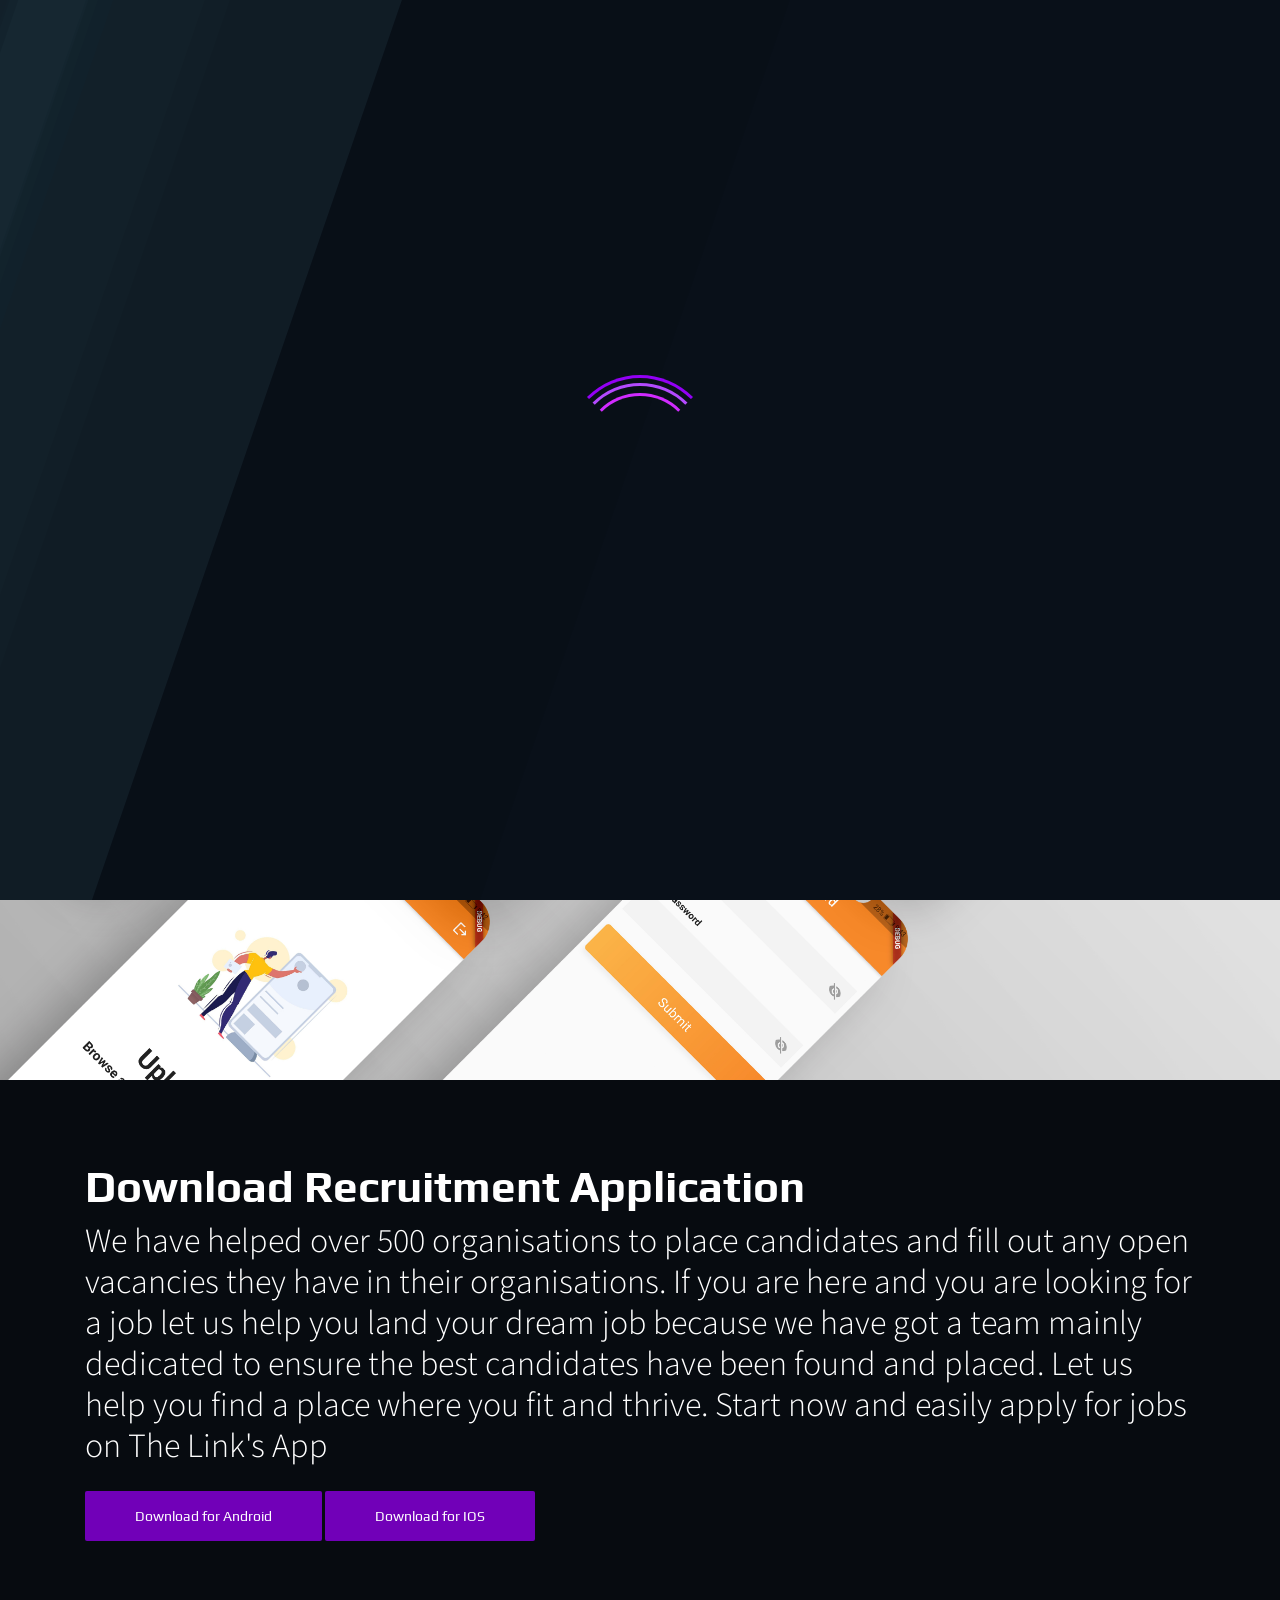
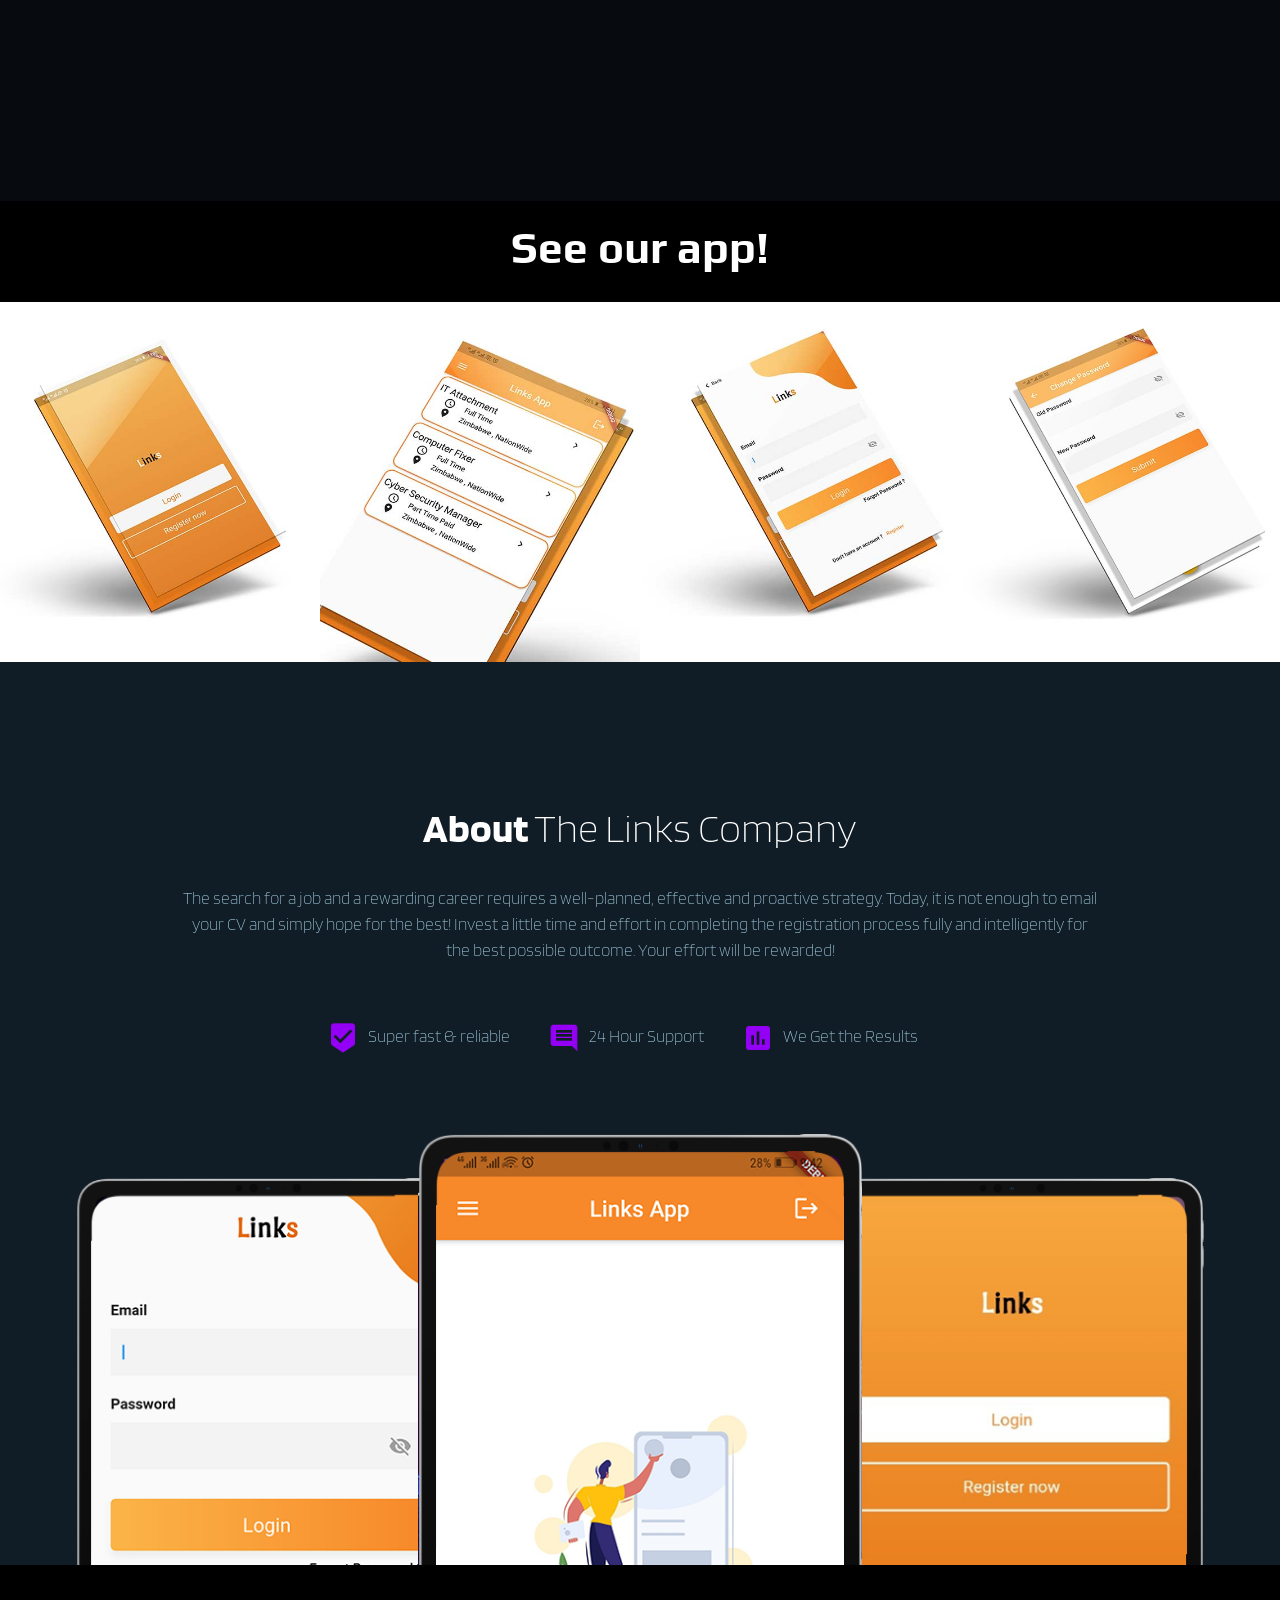
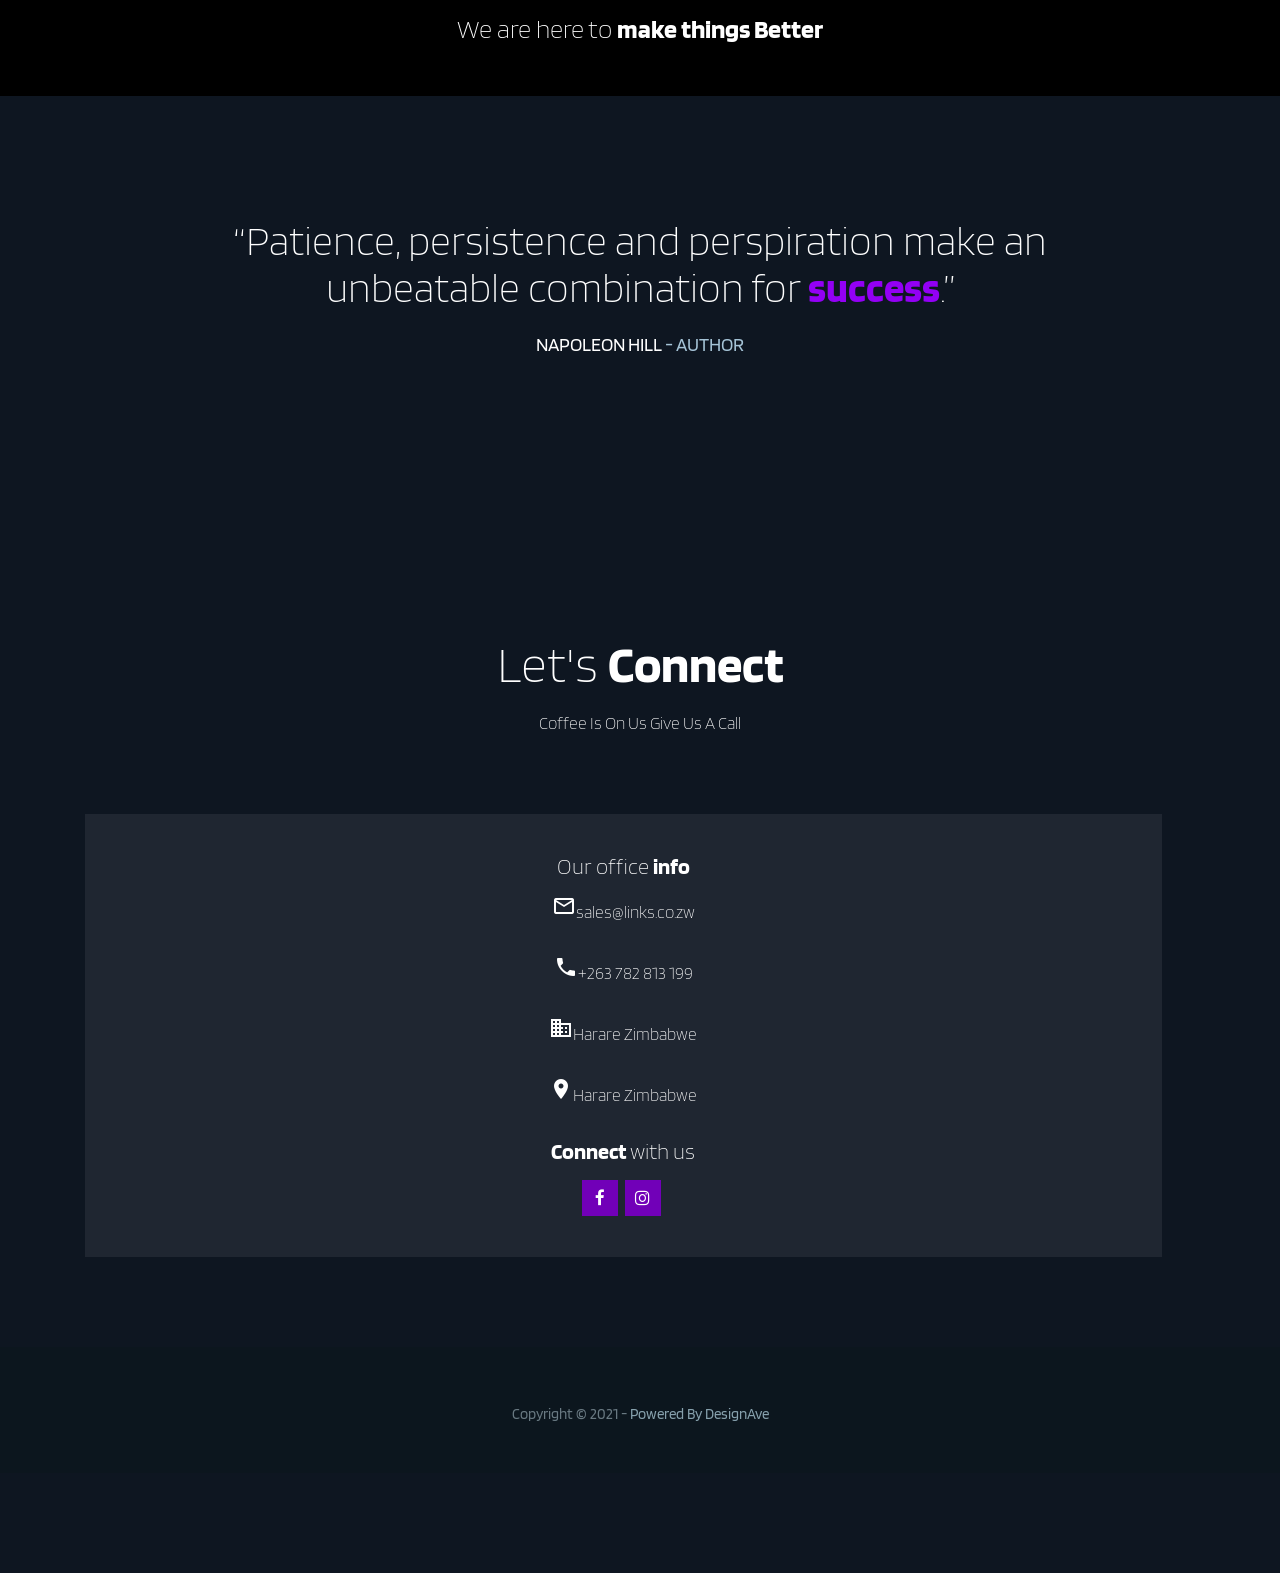
==== commit 0bfe6ed1: "website complited" ====
--- a/index.html
+++ b/index.html
@@ -1,6 +1,5 @@
 <!DOCTYPE html>
 <html lang="en-US">
-  <!-- Mirrored from www.skilltechwebdesign.com/htmlthemes/particle/v2/dark-index-video.html by HTTrack Website Copier/3.x [XR&CO'2014], Fri, 24 Sep 2021 14:15:12 GMT -->
   <head>
     <meta charset="utf-8" />
     <meta
@@ -9,27 +8,199 @@
     />
     <meta
       name="description"
-      content="Meet Particle Dark, one of the Best Dark HTML Templates with Modern, Tech & Startup Style. See it live now!"
+      content="Job Recruitment Agency , We link you with the job that you desire and companies that you desire to work for"
     />
     <meta name="author" content="Skilltech Web Design" />
     <meta
       name="keywords"
-      content="particle, video background, html template, hero video, dark html themes, dark html templates, technology html, modern html, dark, theme, template, skilltech web design, creative html, video html theme, skilltechwebdesign.com"
-    />
+      content="government jobs,
+      resume,
+      careerbuilder,
+      job search,
+      career,
+      recruitment,
+      part time jobs,
+      online jobs,
+      headhunter,
+      monster jobs,
+      job bank,
+      jobs hiring,
+      stellenangebote,
+      vacancy,
+      job vacancies,
+      jobs in dubai,
+      ups jobs,
+      employment,
+      hire,
+      jobsite,
+      google jobs,
+      un jobs,
+      job today,
+      bank jobs,
+      jobsuche,
+      job centre,
+      highest paying jobs,
+      job description,
+      freelance jobs,
+      security jobs,
+      data entry jobs,
+      job application,
+      driving jobs,
+      warehouse jobs,
+      times jobs,
+      gov jobs,
+      job sites,
+      job finder,
+      good job,
+      jobs in canada,
+      dubai jobs,
+      recruitment agencies,
+      job interview questions,
+      job corps,
+      job opportunities,
+      it jobs,
+      engineering jobs,
+      civil engineering jobs,
+      call center jobs,
+      human resources jobs,
+      best jobs,
+      jobs in bangalore,
+      jobs in delhi,
+      construction jobs,
+      graduate jobs,
+      airport jobs,
+      arbeit,
+      job search sites,
+      job seekers,
+      job fair,
+      new job,
+      employment agencies,
+      retail jobs,
+      receptionist jobs,
+      summer jobs,
+      job interview,
+      jobs in mumbai,
+      jobs in london,
+      welding jobs,
+      jobs for teens,
+      customer service jobs,
+      teaching jobs,
+      marketing jobs,
+      hotel jobs,
+      arts jobs,
+      job com,
+      job websites,
+      job openings,
+      find job,
+      jobs online,
+      weekend jobs,
+      student jobs,
+      job seek,
+      stellenanzeigen,
+      truck driving jobs,
+      nursing jobs,
+      jobs in chennai,
+      jobs in australia,
+      canada jobs,
+      jobs in singapore,
+      travel jobs,
+      stellen,
+      environmental jobs,
+      police jobs,
+      hiring jobs,
+      full time jobs,
+      job boards,
+      accounting jobs,
+      administration jobs,
+      "
+    />
+    <link
+      rel="apple-touch-icon"
+      sizes="57x57"
+      href="assets/favco/apple-icon-57x57.png"
+    />
+    <link
+      rel="apple-touch-icon"
+      sizes="60x60"
+      href="assets/favco/apple-icon-60x60.png"
+    />
+    <link
+      rel="apple-touch-icon"
+      sizes="72x72"
+      href="assets/favco/apple-icon-72x72.png"
+    />
+    <link
+      rel="apple-touch-icon"
+      sizes="76x76"
+      href="assets/favco/apple-icon-76x76.png"
+    />
+    <link
+      rel="apple-touch-icon"
+      sizes="114x114"
+      href="assets/favco/apple-icon-114x114.png"
+    />
+    <link
+      rel="apple-touch-icon"
+      sizes="120x120"
+      href="assets/favco/apple-icon-120x120.png"
+    />
+    <link
+      rel="apple-touch-icon"
+      sizes="144x144"
+      href="assets/favco/apple-icon-144x144.png"
+    />
+    <link
+      rel="apple-touch-icon"
+      sizes="152x152"
+      href="assets/favco/apple-icon-152x152.png"
+    />
+    <link
+      rel="apple-touch-icon"
+      sizes="180x180"
+      href="assets/favco/apple-icon-180x180.png"
+    />
+    <link
+      rel="icon"
+      type="image/png"
+      sizes="192x192"
+      href="assets/favco/android-icon-192x192.png"
+    />
+    <link
+      rel="icon"
+      type="image/png"
+      sizes="32x32"
+      href="assets/favco/favicon-32x32.png"
+    />
+    <link
+      rel="icon"
+      type="image/png"
+      sizes="96x96"
+      href="assets/favco/favicon-96x96.png"
+    />
+    <link
+      rel="icon"
+      type="image/png"
+      sizes="16x16"
+      href="assets/favco/favicon-16x16.png"
+    />
+    <link rel="manifest" href="assets/favco/manifest.json" />
+    <meta name="msapplication-TileColor" content="#ffffff" />
+    <meta
+      name="msapplication-TileImage"
+      content="assets/favco/ms-icon-144x144.png"
+    />
+    <meta name="theme-color" content="#ffffff" />
 
     <meta
       property="og:title"
-      content="This Dark Video Background Particles HTML Theme will blow your mind!"
+      content="Job Recruitment Agency , We link you with the job that you desire and companies that you desire to work for"
     />
     <meta
       property="og:description"
-      content="Meet Particle Dark, one of the Best Dark HTML Templates with Modern, Tech & Startup Style. See it live now!"
-    />
-    <meta
-      property="og:image"
-      content="assets/images/facebook-post-img-1200x630-2021.jpg"
-    />
-    <meta property="og:site_name" content="SkilltechWebDesign.com" />
+      content="Job Recruitment Agency , We link you with the job that you desire and companies that you desire to work for"
+    />
+
+    <meta property="og:site_name" content="https://links.co.zw" />
 
     <title>Links Zimbabwe</title>
 
@@ -238,11 +409,32 @@
 
     <!-- CTA Section
 	================================================== -->
+    <style>
+      #overlay {
+        /* position: fixed;  Sit on top of the page content */
+        /*display: none; Hidden by default */
+        /*width: 100%;  Full width (cover the whole page) */
+        /*height: 100%; Full height (cover the whole page) */
+        top: 0;
+        left: 0;
+        right: 0;
+        bottom: 0;
+        background-color: rgba(
+          0,
+          0,
+          0,
+          0.5
+        ); /* Black background with opacity */
+        /*z-index: 2; Specify a stack order in case you're using a different order for other elements */
+        /*  cursor: pointer;Add a pointer on hover */
+      }
+    </style>
     <section
       class="pa-cta-v1"
       data-parallax="scroll"
       data-speed="0.2"
-      data-image-src="assets/images/image-section.jpg"
+      data-image-src="assets/images/kkk.jpg"
+      id="overlay"
     >
       <div class="container">
         <h1 class="pa-h1-v1 pa-bright fadeInLeftDelay03Duration10">
@@ -263,7 +455,7 @@
             pa-button-primary pa-hvr-sweep-to-right
             fadeInRightDelay11Duration10
           "
-          href="https://themeforest.net/item/particle-modern-tech-startup-html-template/20078383?ref=Skilltech"
+          href="#"
           target="_blank"
           >Download for Android</a
         >
@@ -272,7 +464,7 @@
             pa-button-primary pa-hvr-sweep-to-right
             fadeInRightDelay11Duration10
           "
-          href="https://themeforest.net/item/particle-modern-tech-startup-html-template/20078383?ref=Skilltech"
+          href="#"
           target="_blank"
           >Download for IOS</a
         >
@@ -309,20 +501,19 @@
               <div class="pa-portfolio-thumb-deco-1"></div>
               <div class="pa-portfolio-thumb-deco-2"></div>
               <div class="pa-portfolio-thumb-centered-content w-100">
-                <a
-                  href="portfolio-item.html"
-                  class="pa-portfolio-thumb-icon-link"
-                >
+                <a href="#" class="pa-portfolio-thumb-icon-link">
                   <span class="pa-portfolio-thumb-hover-icon"
                     ><i class="fa fa-eye"></i
                   ></span>
                 </a>
-                <a href="portfolio-item.html">
+                <a href="#">
                   <h4 class="pa-portfolio-thumb-heading">
-                    Amazing Hover Effect
+                    Download & Register Today
                   </h4>
                 </a>
-                <p class="pa-portfolio-thumb-desc">Pure CSS Instant Hover</p>
+                <p class="pa-portfolio-thumb-desc">
+                  Lets Get You Through Your Job Hunt
+                </p>
               </div>
             </div>
           </div>
@@ -337,20 +528,19 @@
               <div class="pa-portfolio-thumb-deco-1"></div>
               <div class="pa-portfolio-thumb-deco-2"></div>
               <div class="pa-portfolio-thumb-centered-content w-100">
-                <a
-                  href="portfolio-item.html"
-                  class="pa-portfolio-thumb-icon-link"
-                >
+                <a href="#" class="pa-portfolio-thumb-icon-link">
                   <span class="pa-portfolio-thumb-hover-icon"
                     ><i class="fa fa-eye"></i
                   ></span>
                 </a>
-                <a href="portfolio-item.html">
+                <a href="#">
                   <h4 class="pa-portfolio-thumb-heading">
-                    Superb Image Styles
+                    Download & Register Today
                   </h4>
                 </a>
-                <p class="pa-portfolio-thumb-desc">Pure CSS Instant Hover</p>
+                <p class="pa-portfolio-thumb-desc">
+                  Lets Get You Through Your Job Hunt
+                </p>
               </div>
             </div>
           </div>
@@ -373,12 +563,14 @@
                     ><i class="fa fa-eye"></i
                   ></span>
                 </a>
-                <a href="portfolio-item.html">
+                <a href="#">
                   <h4 class="pa-portfolio-thumb-heading">
-                    Particle Design Theme
+                    Download & Register Today
                   </h4>
                 </a>
-                <p class="pa-portfolio-thumb-desc">Pure CSS Instant Hover</p>
+                <p class="pa-portfolio-thumb-desc">
+                  Lets Get You Through Your Job Hunt
+                </p>
               </div>
             </div>
           </div>
@@ -393,18 +585,19 @@
               <div class="pa-portfolio-thumb-deco-1"></div>
               <div class="pa-portfolio-thumb-deco-2"></div>
               <div class="pa-portfolio-thumb-centered-content w-100">
-                <a
-                  href="portfolio-item.html"
-                  class="pa-portfolio-thumb-icon-link"
-                >
+                <a href="#l" class="pa-portfolio-thumb-icon-link">
                   <span class="pa-portfolio-thumb-hover-icon"
                     ><i class="fa fa-eye"></i
                   ></span>
                 </a>
-                <a href="portfolio-item.html">
-                  <h4 class="pa-portfolio-thumb-heading">Thumb Hover Superb</h4>
+                <a href="#">
+                  <h4 class="pa-portfolio-thumb-heading">
+                    Download & Register Today
+                  </h4>
                 </a>
-                <p class="pa-portfolio-thumb-desc">Pure CSS Instant Hover</p>
+                <p class="pa-portfolio-thumb-desc">
+                  Lets Get You Through Your Job Huntr
+                </p>
               </div>
             </div>
           </div>
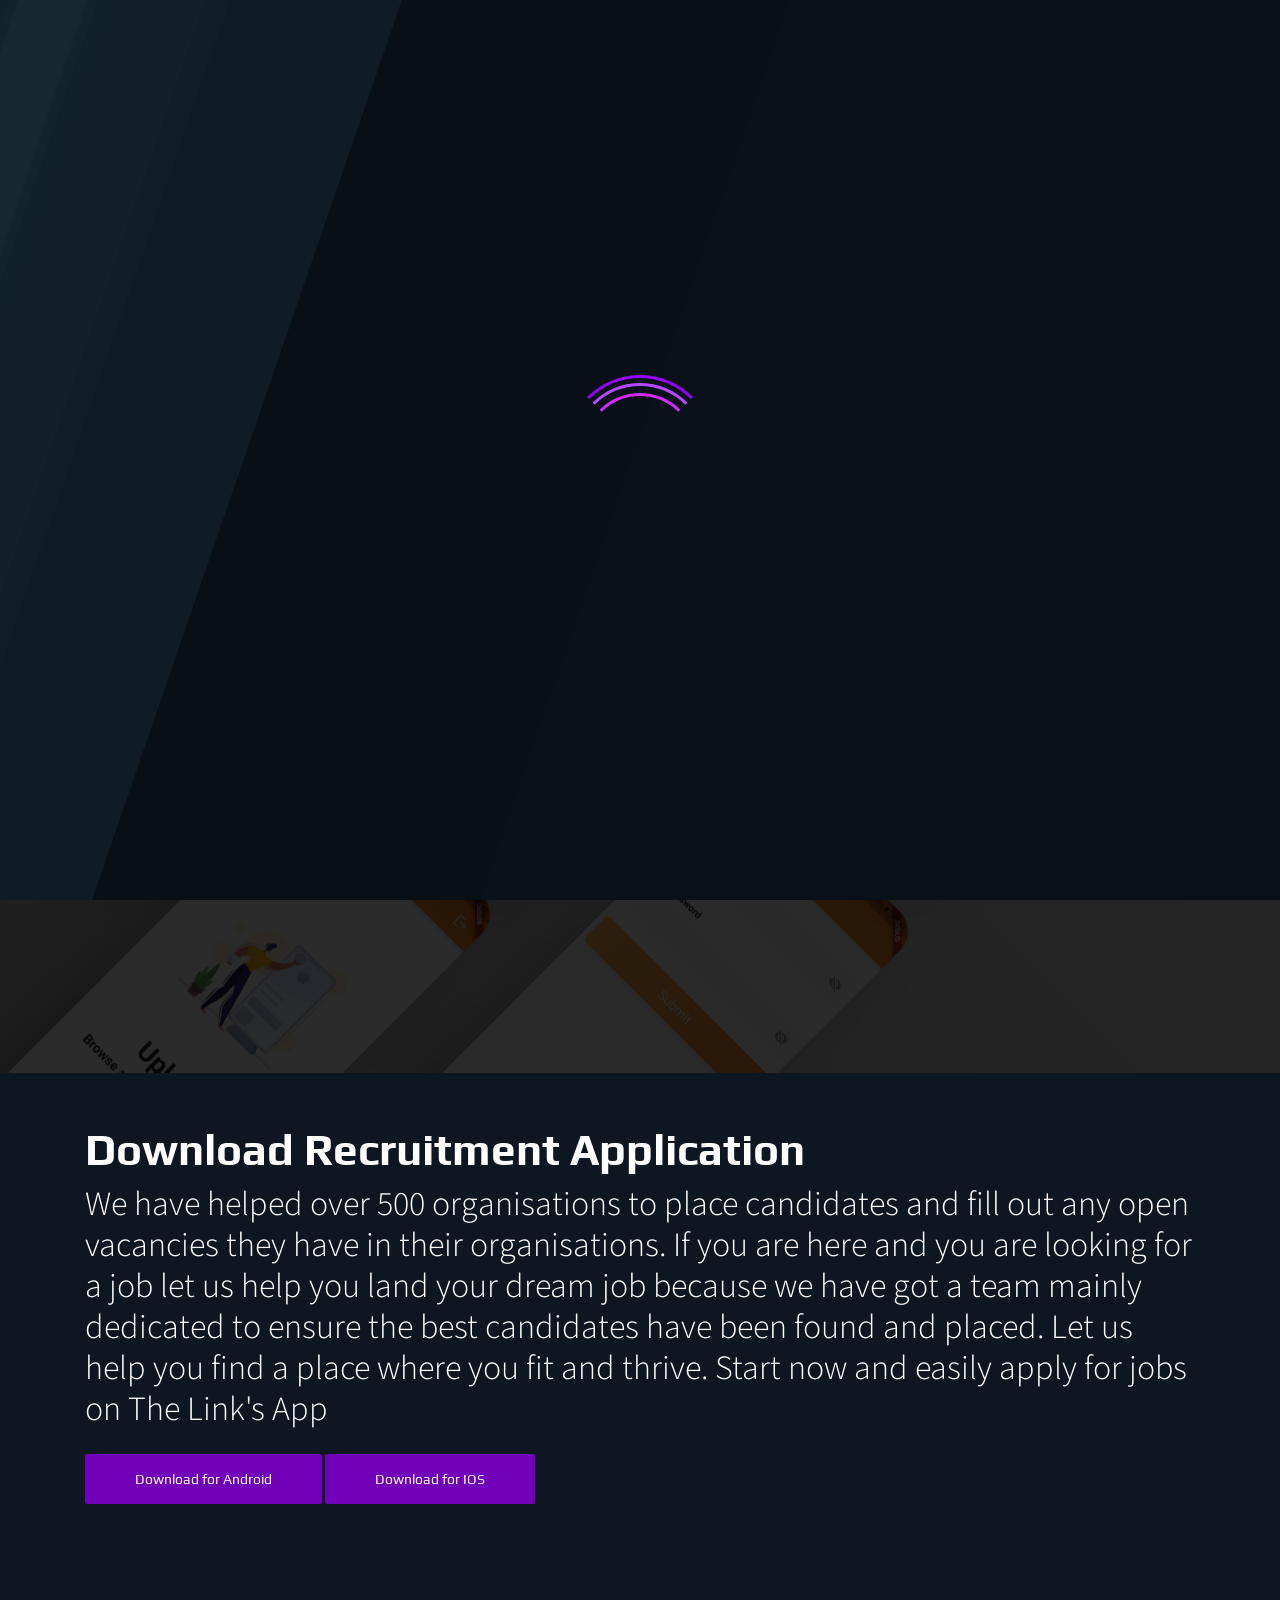
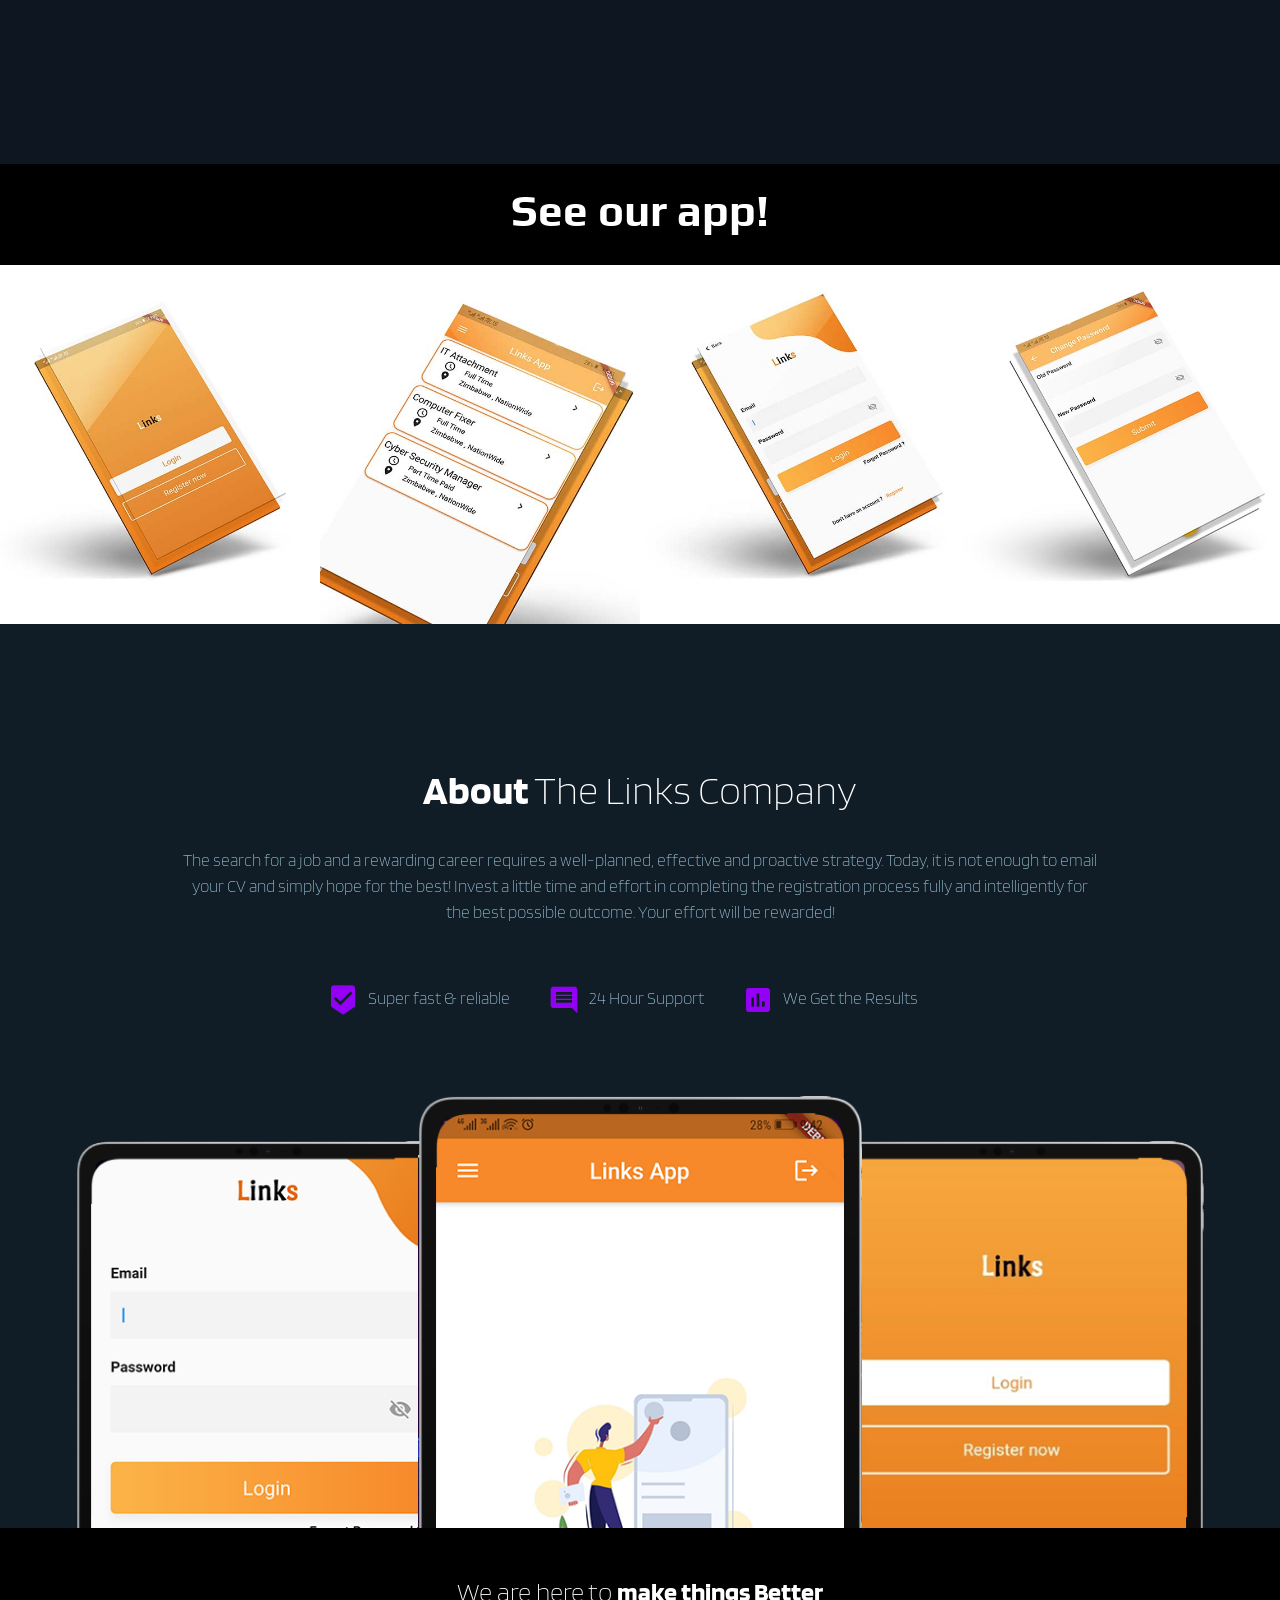
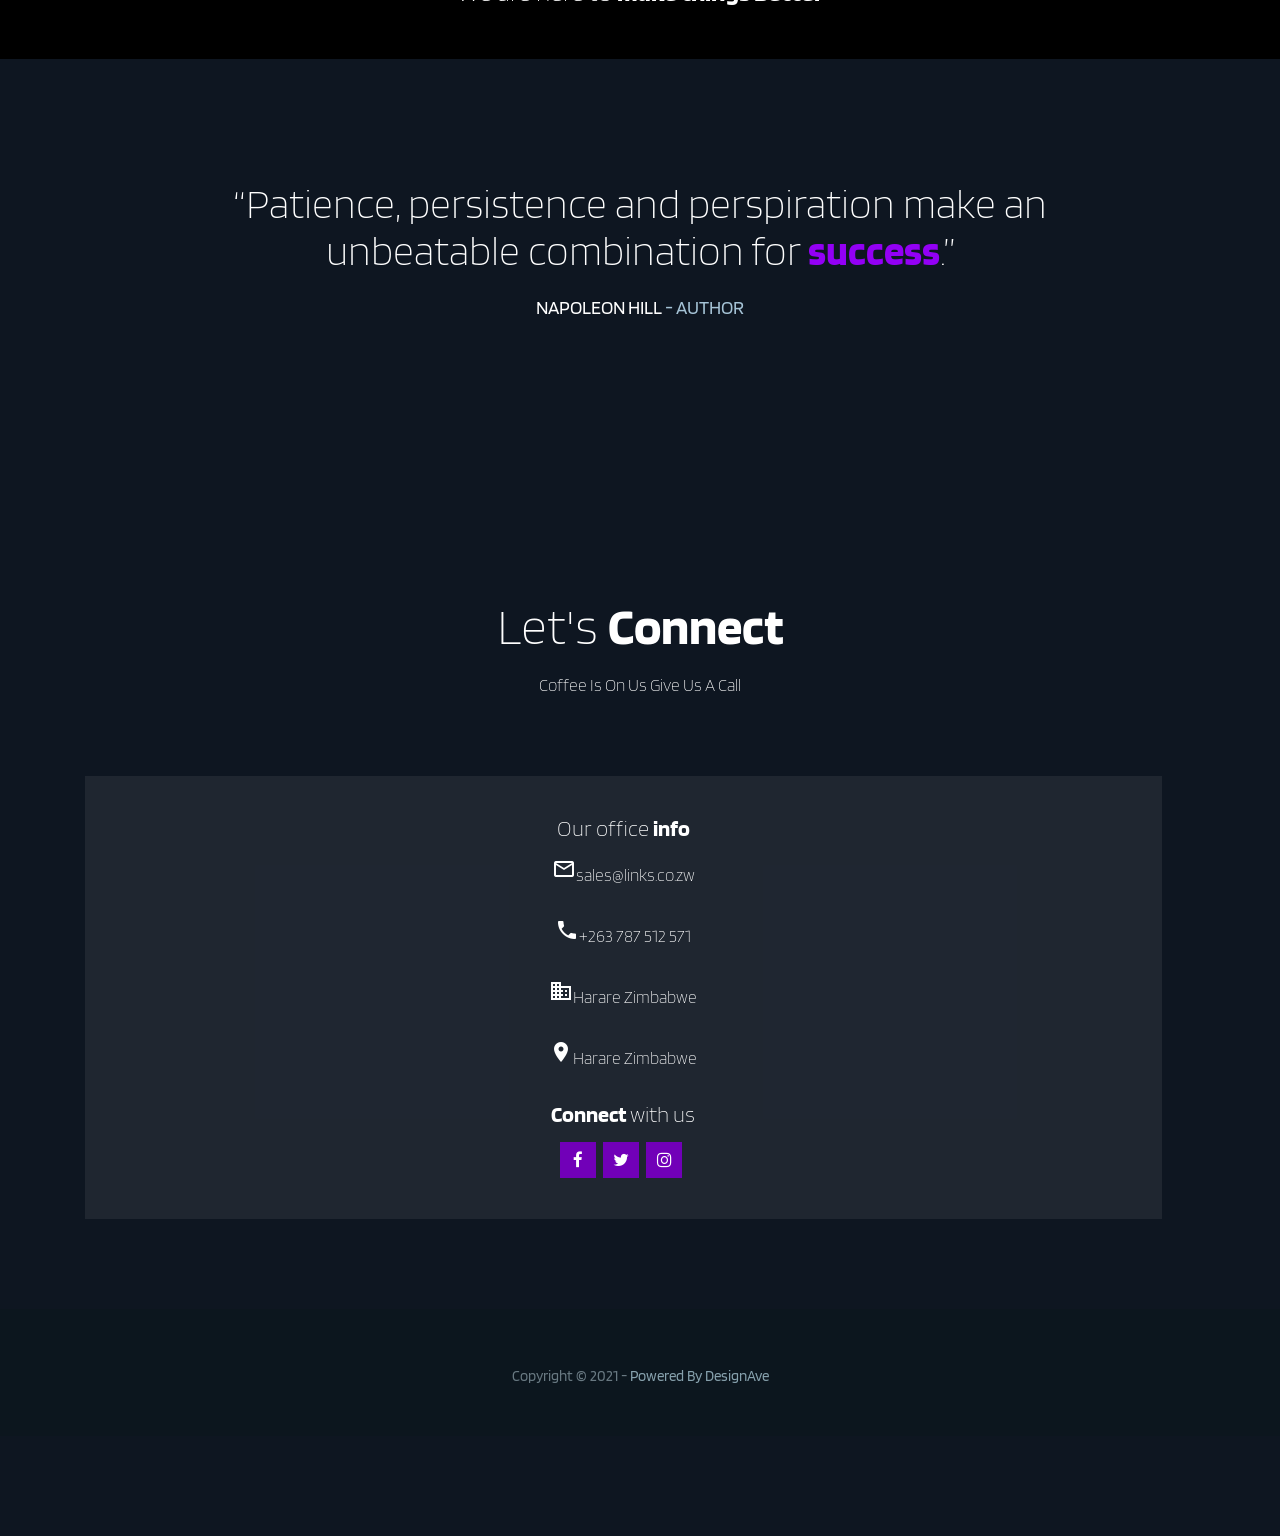
==== commit c1867d52: "new logos" ====
--- a/index.html
+++ b/index.html
@@ -242,20 +242,23 @@
     <!-- jQuery -->
     <script src="assets/vendor/jquery/jquery.min.js"></script>
 
-    <!-- Global site tag (gtag.js) - Google Analytics -->
-    <script
-      async
-      src="https://www.googletagmanager.com/gtag/js?id=UA-46362219-11"
-    ></script>
-    <script>
-      window.dataLayer = window.dataLayer || [];
-      function gtag() {
-        dataLayer.push(arguments);
-      }
-      gtag("js", new Date());
-
-      gtag("config", "UA-46362219-11");
+    <!--Start of Tawk.to Script-->
+    <script type="text/javascript">
+      var Tawk_API = Tawk_API || {},
+        Tawk_LoadStart = new Date();
+      (function () {
+        var s1 = document.createElement("script"),
+          s0 = document.getElementsByTagName("script")[0];
+        s1.async = true;
+        s1.src = "https://embed.tawk.to/61636798157d100a41abba7c/1fhm4pbmg";
+        s1.charset = "UTF-8";
+        s1.setAttribute("crossorigin", "*");
+        s0.parentNode.insertBefore(s1, s0);
+      })();
     </script>
+    <script src="https://apps.elfsight.com/p/platform.js" defer></script>
+<div class="elfsight-app-0b4832e9-b55d-4cc7-9357-d38cd8ef38a0"></div>
+    <!--End of Tawk.to Script-->
   </head>
 
   <body class="pa-homepage pa-dark">
@@ -279,7 +282,7 @@
     <!-- Navigation Menu
 	================================================== -->
     <a class="pa-mobile-main-logo" href="#"
-      ><img alt="" src="assets/images/logos.png"
+      ><img  style="height: 50px;"alt="" src="assets/images/links logo-04.png"
     /></a>
 
     <nav
@@ -295,7 +298,7 @@
     >
       <!-- Desktop Menu Logo -->
       <a class="navbar-brand" href="#"
-        ><img alt="" src="assets/images/logos.png"
+        ><img style="height: 50px;"alt="" src="assets/images/links logo-04.png"
       /></a>
 
       <!-- The Menu -->
@@ -303,13 +306,20 @@
         <!-- Mobile Menu Logo (only use if "close" buttons are set to false in JS) -->
         <li data-nav-custom-content class="custom-content pa-mobile-menu-logo">
           <a class="pa-mobile-navbar-brand" href="#"
-            ><img alt="" src="assets/images/logo-mobile.png"
+            ><img style="height: 50px;"alt="" src="assets/images/links logo-04.png"
           /></a>
         </li>
 
         <!-- Regular Menu Items Start -->
         <li class="nav-item">
           <a class="nav-link hvr-underline-from-center" href="#">Home</a>
+        </li>
+        <li class="nav-item">
+          <a class="nav-link hvr-underline-from-center" href="#about-us">About Us</a>
+        </li>
+
+        <li class="nav-item">
+          <a class="nav-link hvr-underline-from-center" target="blank" href="https://app.links.co.zw">Post Jobs On Lnks</a>
         </li>
 
         <li class="nav-item">
@@ -326,19 +336,25 @@
             <h1 class="pa-h1-v3 pa-bright fadeInDelay03Duration10">
               <strong>Connect</strong> with us
             </h1>
-            <a class="pa-social-icons" href="#" target="_blank"
+            <a
+              class="pa-social-icons"
+              href="https://www.facebook.com/linkszw/"
+              target="blank"
               ><span class="fadeInDelay03Duration10"
                 ><i class="fa fa-facebook"></i></span
             ></a>
-            <a class="pa-social-icons" href="#" target="_blank"
+            <a
+              class="pa-social-icons"
+              href="https://twitter.com/links_zw"
+              target="blank"
               ><span class="fadeInDelay03Duration10"
-                ><i class="fa fa-behance"></i></span
+                ><i class="fa fa-twitter"></i></span
             ></a>
-            <a class="pa-social-icons" href="#" target="_blank"
-              ><span class="fadeInDelay03Duration10"
-                ><i class="fa fa-dribbble"></i></span
-            ></a>
-            <a class="pa-social-icons" href="#" target="_blank"
+
+            <a
+              class="pa-social-icons"
+              href="https://www.instagram.com/links.zw/"
+              target="blank"
               ><span class="fadeInDelay03Duration10"
                 ><i class="fa fa-instagram"></i></span
             ></a>
@@ -409,26 +425,7 @@
 
     <!-- CTA Section
 	================================================== -->
-    <style>
-      #overlay {
-        /* position: fixed;  Sit on top of the page content */
-        /*display: none; Hidden by default */
-        /*width: 100%;  Full width (cover the whole page) */
-        /*height: 100%; Full height (cover the whole page) */
-        top: 0;
-        left: 0;
-        right: 0;
-        bottom: 0;
-        background-color: rgba(
-          0,
-          0,
-          0,
-          0.5
-        ); /* Black background with opacity */
-        /*z-index: 2; Specify a stack order in case you're using a different order for other elements */
-        /*  cursor: pointer;Add a pointer on hover */
-      }
-    </style>
+    
     <section
       class="pa-cta-v1"
       data-parallax="scroll"
@@ -786,7 +783,7 @@
                 </p>
                 <p class="pa-p-v1 pa-white fadeInDelay06Duration10">
                   <span><i class="material-icons">call</i></span
-                  >+263 782 813 199
+                  >+263 787 512 571
                 </p>
                 <p class="pa-p-v1 pa-white fadeInDelay10Duration10">
                   <span><i class="material-icons">business</i></span
@@ -802,15 +799,22 @@
                   </h1>
                   <a
                     class="pa-social-icons"
-                    href="https://www.facebook.com/SkilltechWebDesign"
+                    href="https://www.facebook.com/linkszw/"
                     target="_blank"
                     ><span class="fadeInDelay03Duration10"
                       ><i class="fa fa-facebook"></i></span
                   ></a>
-
                   <a
                     class="pa-social-icons"
-                    href="https://www.facebook.com/SkilltechWebDesign"
+                    href="https://twitter.com/links_zw"
+                    target="_blank"
+                    ><span class="fadeInDelay03Duration10"
+                      ><i class="fa fa-twitter"></i></span
+                  ></a>
+
+                  <a
+                    class="pa-social-icons"
+                    href="https://www.instagram.com/links.zw/"
                     target="_blank"
                     ><span class="fadeInDelay03Duration10"
                       ><i class="fa fa-instagram"></i></span
